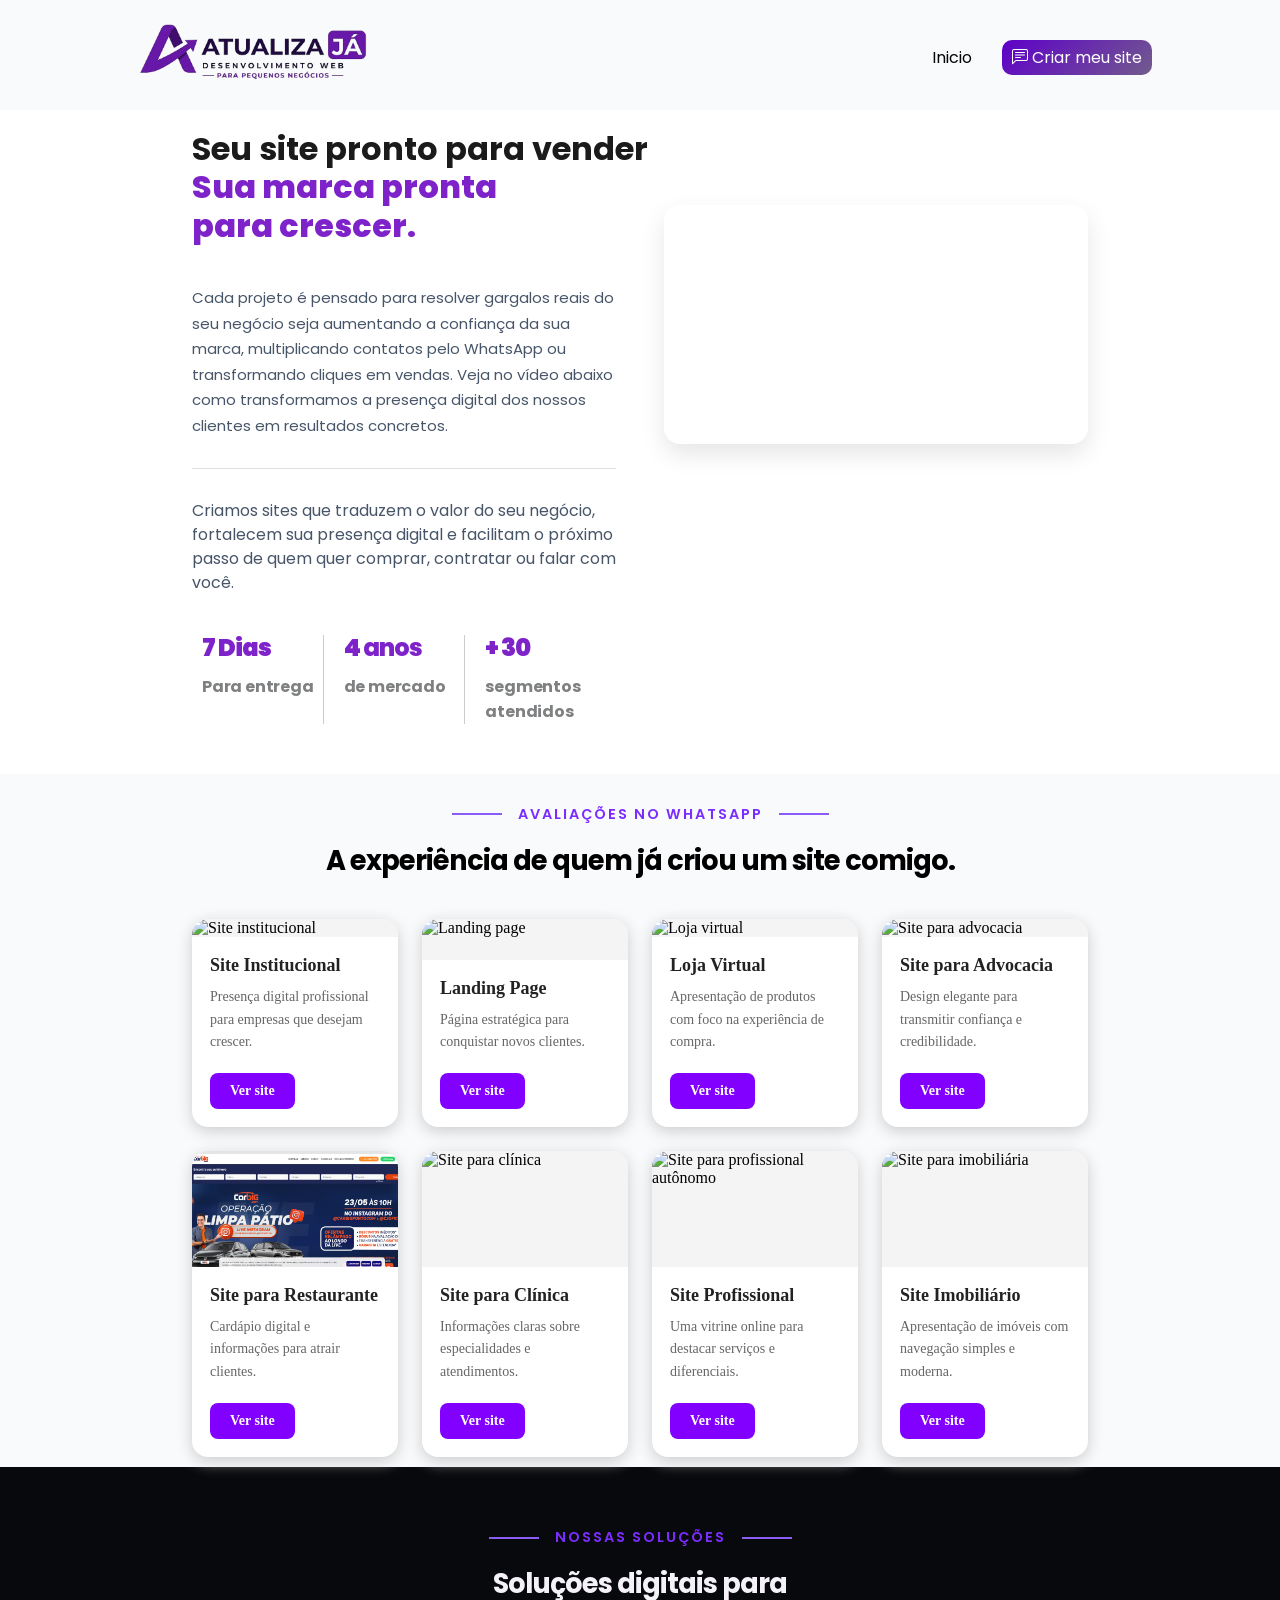
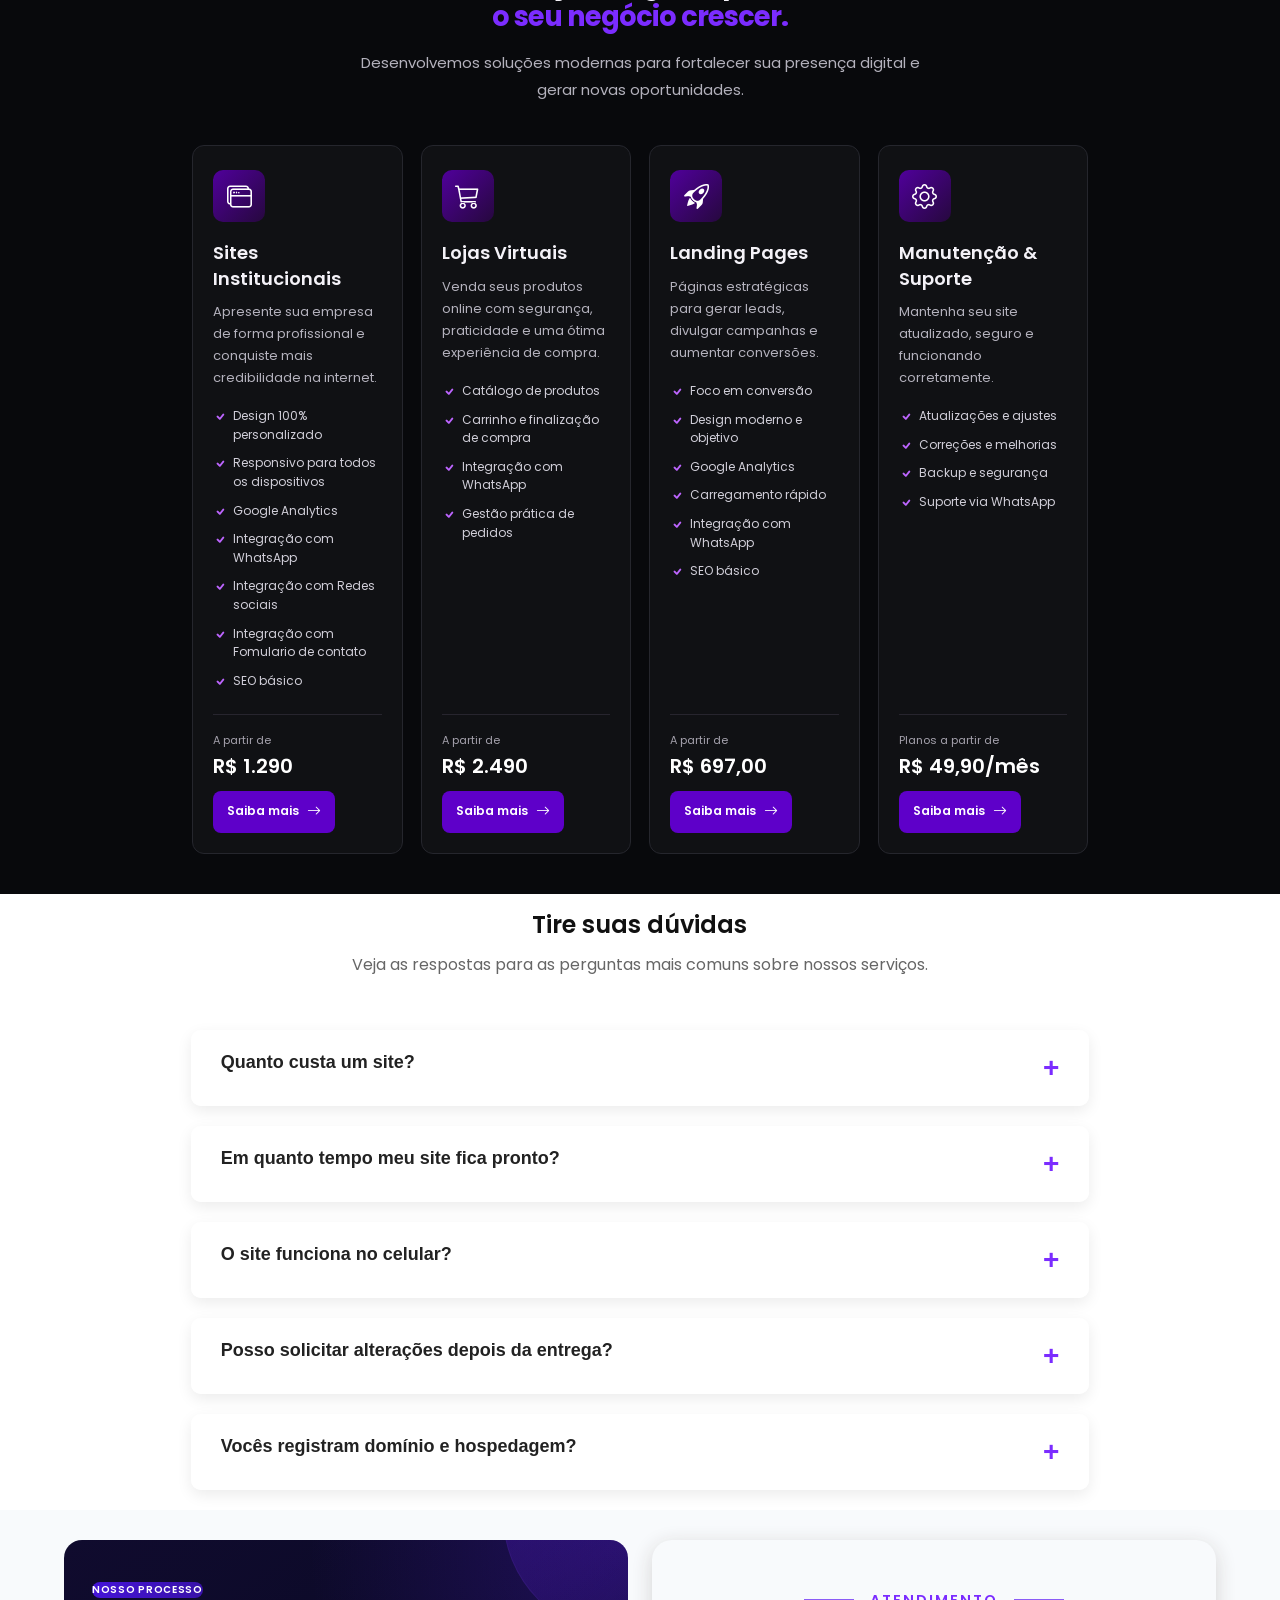
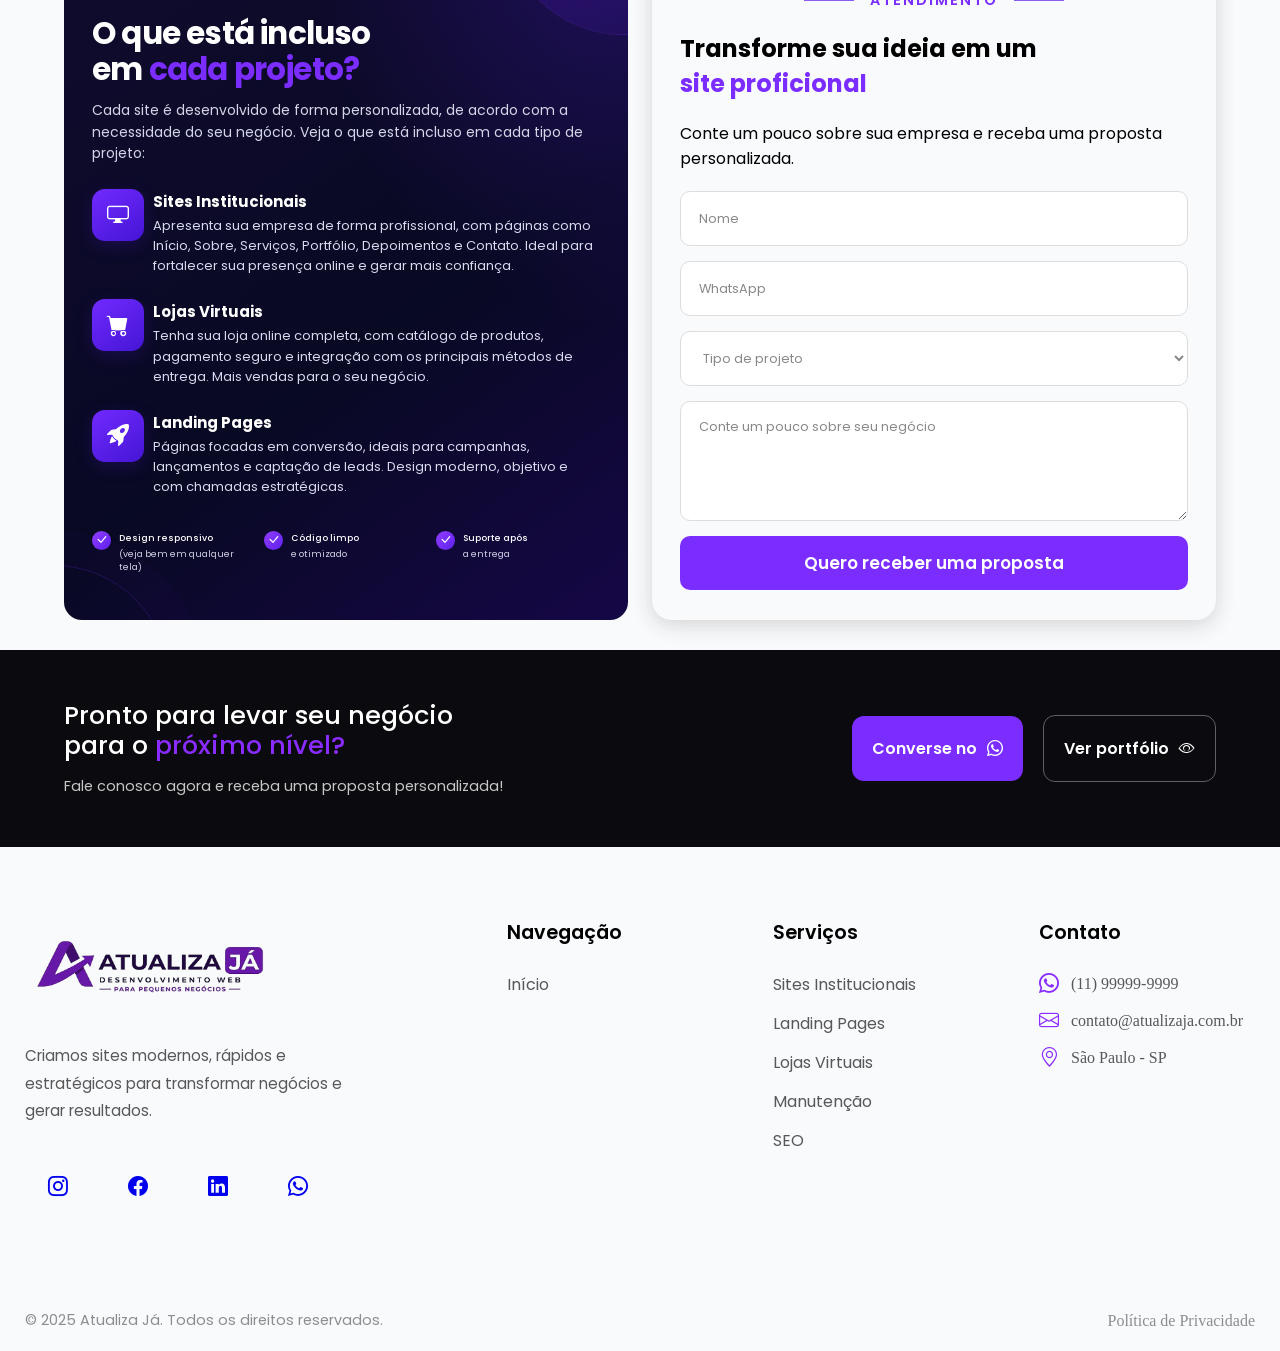
==== servicos.html @ dcce0a95 "Add files via upload" ====
<!DOCTYPE html>
<html lang="pt-br">

<head>
    <meta charset="UTF-8">
    <meta name="viewport" content="width=device-width, initial-scale=1.0">
    <link rel="stylesheet" type="text/css" href="servicos.css">
    <!-- Bootstrap Icons -->
    <link rel="stylesheet" href="https://cdn.jsdelivr.net/npm/bootstrap-icons@1.13.1/font/bootstrap-icons.min.css">
    <link rel="preconnect" href="https://fonts.googleapis.com">
    <link rel="preconnect" href="https://fonts.gstatic.com" crossorigin>

    <link href="https://fonts.googleapis.com/css2?family=Poppins:wght@400;500;600;700&display=swap" rel="stylesheet">

    <link rel="stylesheet" href="https://cdn.jsdelivr.net/npm/bootstrap-icons@1.13.1/font/bootstrap-icons.min.css">
    <title>Atualiza já</title>
</head>

<body id="inicio">
    <main>
        <header>
            <!-- TOPO -->
            <section class="top-header" id="header">

                <div class="interface">

                    <div class="logo">
                        <a href="index.html">
                            <img src="image/logo-atualizaja.png" alt="logotipo">
                        </a>
                    </div>

                    <!-- BOTÃO MENU -->
                    <button class="btn-menu" id="abrirMenu">
                        <span></span>
                        <span></span>
                        <span></span>
                    </button>

                    <!-- OVERLAY -->
                    <div class="overlay-menu" id="overlay"></div>

                    <!-- MENU MOBILE -->
                    <div class="menu-mobile" id="menuMobile">

                        <nav>
                            <ul>
                                <li><a href="index.html">Inicio</a></li>
                                <li><a href="#contato">Contato</a></li>
                            </ul>
                        </nav>
                    </div>
                    <div class="midia">
                        <section class="menu">

                            <nav>
                                <ul>

                                    <li><a href="index.html">Inicio</a></li>
                                    <li class="no-hover"><a style="color:#fff" ; href="#contato"><i
                                                class="bi bi-chat-left-text"></i> Criar meu site</a></li>

                                </ul>
                            </nav>
                        </section>
                    </div>
        </header>

        <section class="secao-sobre" id="sobre">
            <div class="container">

                <!-- Cabeçalho da Seção -->
                <div class="sobre-topo text-center">

                    <h2>Seu site pronto para vender<br>
                        <span>Sua marca pronta <br>para crescer.</span>
                    </h2>
                </div>

                <!-- Conteúdo: Texto ao lado do Vídeo -->
                <div class="sobre-grade">

                    <div class="sobre-texto">
                        <p>
                            Cada projeto é pensado para resolver gargalos reais do seu negócio seja aumentando a
                            confiança da sua marca, multiplicando contatos pelo WhatsApp ou transformando cliques em
                            vendas. Veja no vídeo abaixo como transformamos a presença digital dos nossos clientes em
                            resultados concretos.
                        </p>
                        <div class="chamada">
                            Criamos sites que traduzem o valor do seu negócio, fortalecem sua presença digital e
                            facilitam o próximo passo de quem quer comprar, contratar ou falar com você.
                        </div>

                        <div class="autoridade">
                            <div class="stats-container">
                                <!-- Item 1 -->
                                <div class="stat-item">
                                    <div class="stat-accent"></div>
                                    <div class="stat-number"> 7 Dias</div>
                                    <div class="stat-label">Para entrega</div>
                                </div>

                                <!-- Item 2 -->
                                <div class="stat-item">
                                    <div class="stat-accent"></div>
                                    <div class="stat-number">
                                        4 <span class="text-white">anos</span>
                                    </div>
                                    <div class="stat-label">de mercado</div>
                                </div>

                                <!-- Item 3 -->
                                <div class="stat-item">
                                    <div class="stat-accent"></div>
                                    <div class="stat-number">+ 30</div>
                                    <div class="stat-label">segmentos atendidos</div>
                                </div>
                            </div>
                        </div>
                    </div>

                    <!-- Container do Vídeo -->
                    <div class="sobre-video">
                        <div class="video-responsivo">
                            <iframe src="https://www.youtube.com/embed/VHCJR6-_pmg?si=uFQlnCYmcbLO8ZCa"
                                title="Vídeo sobre Atualiza Já" frameborder="0"
                                allow="accelerometer; autoplay; clipboard-write; encrypted-media; gyroscope; picture-in-picture; web-share"
                                referrerpolicy="strict-origin-when-cross-origin" allowfullscreen>
                            </iframe>
                        </div>
                    </div>

                </div>
        </section>


        <section class="galeria-sessao">
            <div class="galeria">
                <div class="aj-cabecalho">
                    <span class="linha">AVALIAÇÕES NO WhatsApp</span>

                    <h2>
                        A experiência de quem já criou um site comigo.
                    </h2>
                </div>

                <div class="galeria-grid">

                    <article class="projeto">
                        <img src="avaliacoes/img1.jpg" alt="Site institucional" class="projeto-img">
                        <div class="projeto-conteudo">
                            <h3>Site Institucional</h3>
                            <p>Presença digital profissional para empresas que desejam crescer.</p>
                            <a href="https://exemplo1.com" target="_blank" rel="noopener noreferrer"
                                class="aj-btn-site">Ver
                                site</a>
                        </div>
                    </article>

                    <article class="projeto">
                        <img src="avaliacoes/img2.webp" alt="Landing page" class="projeto-img">
                        <div class="projeto-conteudo">
                            <h3>Landing Page</h3>
                            <p>Página estratégica para conquistar novos clientes.</p>
                            <a href="https://exemplo2.com" target="_blank" rel="noopener noreferrer"
                                class="aj-btn-site">Ver
                                site</a>
                        </div>
                    </article>

                    <article class="projeto">
                        <img src="avaliacoes/img3.jpg" alt="Loja virtual" class="projeto-img">
                        <div class="projeto-conteudo">
                            <h3>Loja Virtual</h3>
                            <p>Apresentação de produtos com foco na experiência de compra.</p>
                            <a href="https://exemplo3.com" target="_blank" rel="noopener noreferrer"
                                class="aj-btn-site">Ver
                                site</a>
                        </div>
                    </article>

                    <article class="projeto">
                        <img src="avaliacoes/img4.jpg" alt="Site para advocacia" class="projeto-img">
                        <div class="projeto-conteudo">
                            <h3>Site para Advocacia</h3>
                            <p>Design elegante para transmitir confiança e credibilidade.</p>
                            <a href="https://exemplo4.com" target="_blank" rel="noopener noreferrer"
                                class="aj-btn-site">Ver
                                site</a>
                        </div>
                    </article>

                    <article class="projeto">
                        <img src="img/site5.png" alt="Site para restaurante" class="projeto-img">
                        <div class="projeto-conteudo">
                            <h3>Site para Restaurante</h3>
                            <p>Cardápio digital e informações para atrair clientes.</p>
                            <a href="https://exemplo5.com" target="_blank" rel="noopener noreferrer"
                                class="aj-btn-site">Ver
                                site</a>
                        </div>
                    </article>

                    <article class="projeto">
                        <img src="img/site6.png" alt="Site para clínica" class="projeto-img">
                        <div class="projeto-conteudo">
                            <h3>Site para Clínica</h3>
                            <p>Informações claras sobre especialidades e atendimentos.</p>
                            <a href="https://exemplo6.com" target="_blank" rel="noopener noreferrer"
                                class="aj-btn-site">Ver
                                site</a>
                        </div>
                    </article>

                    <article class="projeto">
                        <img src="img/site7.png" alt="Site para profissional autônomo" class="projeto-img">
                        <div class="projeto-conteudo">
                            <h3>Site Profissional</h3>
                            <p>Uma vitrine online para destacar serviços e diferenciais.</p>
                            <a href="https://exemplo7.com" target="_blank" rel="noopener noreferrer"
                                class="aj-btn-site">Ver
                                site</a>
                        </div>
                    </article>

                    <article class="projeto">
                        <img src="img/site8.png" alt="Site para imobiliária" class="projeto-img">
                        <div class="projeto-conteudo">
                            <h3>Site Imobiliário</h3>
                            <p>Apresentação de imóveis com navegação simples e moderna.</p>
                            <a href="https://exemplo8.com" target="_blank" rel="noopener noreferrer"
                                class="aj-btn-site">Ver
                                site</a>
                        </div>
                    </article>
                </div>
            </div>
        </section>

        <section class="aj-servicos" id="servicos">
            <div class="aj-container">

                <div class="aj-cabecalho">
                    <span class="linha">NOSSAS SOLUÇÕES</span>

                    <h2>
                        Soluções digitais para
                        <span>o seu negócio crescer.</span>
                    </h2>

                    <p>
                        Desenvolvemos soluções modernas para fortalecer
                        sua presença digital e gerar novas oportunidades.
                    </p>
                </div>

                <div class="aj-grid">

                    <!-- Serviço 1 -->
                    <article class="aj-card">
                        <div class="aj-icone">
                            <i class="bi bi-window-stack"></i>
                        </div>

                        <h3>Sites Institucionais</h3>

                        <p class="aj-descricao">
                            Apresente sua empresa de forma profissional
                            e conquiste mais credibilidade na internet.
                        </p>

                        <ul class="aj-beneficios">
                            <li>Design 100% personalizado</li>
                            <li>Responsivo para todos os dispositivos</li>
                            <li>Google Analytics </li>
                            <li>Integração com WhatsApp</li>
                            <li>Integração com Redes sociais</li>
                            <li>Integração com Fomulario de contato</li>
                            <li>SEO básico</li>
                        </ul>

                        <div class="aj-card-rodape">
                            <div class="aj-preco">
                                <span>A partir de</span>
                                <strong>R$ 1.290</strong>
                            </div>

                            <a href="#contato" class="aj-botao">
                                Saiba mais <i class="bi bi-arrow-right"></i>
                            </a>
                        </div>
                    </article>

                    <!-- Serviço 2 -->
                    <article class="aj-card">
                        <div class="aj-icone">
                            <i class="bi bi-cart3"></i>
                        </div>

                        <h3>Lojas Virtuais</h3>

                        <p class="aj-descricao">
                            Venda seus produtos online com segurança,
                            praticidade e uma ótima experiência de compra.
                        </p>

                        <ul class="aj-beneficios">
                            <li>Catálogo de produtos</li>
                            <li>Carrinho e finalização de compra</li>
                            <li>Integração com WhatsApp</li>
                            <li>Gestão prática de pedidos</li>
                        </ul>

                        <div class="aj-card-rodape">
                            <div class="aj-preco">
                                <span>A partir de</span>
                                <strong>R$ 2.490</strong>
                            </div>

                            <a href="#contato" class="aj-botao">
                                Saiba mais <i class="bi bi-arrow-right"></i>
                            </a>
                        </div>
                    </article>

                    <!-- Serviço 3 -->
                    <article class="aj-card">
                        <div class="aj-icone">
                            <i class="bi bi-rocket-takeoff"></i>
                        </div>

                        <h3>Landing Pages</h3>

                        <p class="aj-descricao">
                            Páginas estratégicas para gerar leads,
                            divulgar campanhas e aumentar conversões.
                        </p>

                        <ul class="aj-beneficios">
                            <li>Foco em conversão</li>
                            <li>Design moderno e objetivo</li>
                            <li>Google Analytics</li>
                            <li>Carregamento rápido</li>
                            <li>Integração com WhatsApp</li>
                            <li>SEO básico</li>
                        </ul>

                        <div class="aj-card-rodape">
                            <div class="aj-preco">
                                <span>A partir de</span>
                                <strong>R$ 697,00</strong>
                            </div>

                            <a href="#contato" class="aj-botao">
                                Saiba mais <i class="bi bi-arrow-right"></i>
                            </a>
                        </div>
                    </article>

                    <!-- Serviço 4 -->
                    <article class="aj-card">
                        <div class="aj-icone">
                            <i class="bi bi-gear"></i>
                        </div>

                        <h3>Manutenção &amp; Suporte</h3>

                        <p class="aj-descricao">
                            Mantenha seu site atualizado, seguro
                            e funcionando corretamente.
                        </p>

                        <ul class="aj-beneficios">
                            <li>Atualizações e ajustes</li>
                            <li>Correções e melhorias</li>
                            <li>Backup e segurança</li>
                            <li>Suporte via WhatsApp</li>
                        </ul>

                        <div class="aj-card-rodape">
                            <div class="aj-preco">
                                <span>Planos a partir de</span>
                                <strong>R$ 49,90/mês</strong>
                            </div>

                            <a href="#contato" class="aj-botao">
                                Saiba mais <i class="bi bi-arrow-right"></i>
                            </a>
                        </div>
                    </article>

                </div>
            </div>
        </section>
        <div class="faq">
            <div class="faq-titulo-faq">
                <h1>Tire suas dúvidas</h1>
                <p>Veja as respostas para as perguntas mais comuns sobre nossos serviços.</p>
            </div>

            <div class="faq-container">

                <div class="faq-item">
                    <button class="faq-pergunta">
                        Quanto custa um site?
                        <span>+</span>
                    </button>

                    <div class="faq-resposta">
                        <p>O valor depende do tipo de projeto. Desenvolvemos soluções personalizadas para cada
                            necessidade, Você poderá ver mais detalhes no menu <strong>serviços.</strong></p>
                    </div>
                </div>

                <div class="faq-item">
                    <button class="faq-pergunta">
                        Em quanto tempo meu site fica pronto?
                        <span>+</span>
                    </button>

                    <div class="faq-resposta">
                        <p>O prazo médio varia entre 7 e 20 dias úteis, dependendo da complexidade do projeto.</p>
                    </div>
                </div>

                <div class="faq-item">
                    <button class="faq-pergunta">
                        O site funciona no celular?
                        <span>+</span>
                    </button>

                    <div class="faq-resposta">
                        <p>Sim. Todos os nossos sites são totalmente responsivos e adaptados para celulares, tablets
                            e
                            computadores.</p>
                    </div>
                </div>

                <div class="faq-item">
                    <button class="faq-pergunta">
                        Posso solicitar alterações depois da entrega?
                        <span>+</span>
                    </button>

                    <div class="faq-resposta">
                        <p>Sim. Você poderá solicitar ajustes e também contratar planos de manutenção quando
                            precisar.
                        </p>
                    </div>
                </div>

                <div class="faq-item">
                    <button class="faq-pergunta">
                        Vocês registram domínio e hospedagem?
                        <span>+</span>
                    </button>

                    <div class="faq-resposta">
                        <p>Sim. Podemos cuidar de todo o processo para que você não precise se preocupar com
                            questões
                            técnicas.</p>
                    </div>
                </div>
            </div>
        </div>
        <section class="detalhe">
            <div class="conversao">
                <div class="aj-projeto">
                    <div class="aj-projeto-conteudo">

                        <span class="aj-projeto-etiqueta">NOSSO PROCESSO</span>

                        <h2>
                            O que está incluso<br>
                            em <span>cada projeto?</span>
                        </h2>

                        <p class="aj-projeto-intro">
                            Cada site é desenvolvido de forma personalizada,
                            de acordo com a necessidade do seu negócio.
                            Veja o que está incluso em cada tipo de projeto:
                        </p>

                        <div class="aj-servicos-lista">

                            <!-- Serviço 1 -->
                            <article class="aj-servico-item">
                                <div class="aj-servico-icone">
                                    <i class="bi bi-display"></i>
                                </div>

                                <div class="aj-servico-texto">
                                    <h3>Sites Institucionais</h3>
                                    <p>
                                        Apresenta sua empresa de forma profissional,
                                        com páginas como Início, Sobre, Serviços,
                                        Portfólio, Depoimentos e Contato. Ideal para
                                        fortalecer sua presença online e gerar mais confiança.
                                    </p>
                                </div>
                            </article>

                            <!-- Serviço 2 -->
                            <article class="aj-servico-item">
                                <div class="aj-servico-icone">
                                    <i class="bi bi-cart-fill"></i>
                                </div>

                                <div class="aj-servico-texto">
                                    <h3>Lojas Virtuais</h3>
                                    <p>
                                        Tenha sua loja online completa, com catálogo
                                        de produtos, pagamento seguro e integração
                                        com os principais métodos de entrega.
                                        Mais vendas para o seu negócio.
                                    </p>
                                </div>
                            </article>

                            <!-- Serviço 3 -->
                            <article class="aj-servico-item">
                                <div class="aj-servico-icone">
                                    <i class="bi bi-rocket-takeoff-fill"></i>
                                </div>

                                <div class="aj-servico-texto">
                                    <h3>Landing Pages</h3>
                                    <p>
                                        Páginas focadas em conversão, ideais para
                                        campanhas, lançamentos e captação de leads.
                                        Design moderno, objetivo e com chamadas estratégicas.
                                    </p>
                                </div>
                            </article>

                        </div>

                        <!-- Benefícios -->
                        <div class="aj-projeto-beneficios">

                            <div class="aj-beneficio">
                                <span class="aj-beneficio-check">
                                    <i class="bi bi-check-lg"></i>
                                </span>
                                <p>
                                    Design responsivo
                                    <small>(veja bem em qualquer tela)</small>
                                </p>
                            </div>

                            <div class="aj-beneficio">
                                <span class="aj-beneficio-check">
                                    <i class="bi bi-check-lg"></i>
                                </span>
                                <p>
                                    Código limpo
                                    <small>e otimizado</small>
                                </p>
                            </div>

                            <div class="aj-beneficio">
                                <span class="aj-beneficio-check">
                                    <i class="bi bi-check-lg"></i>
                                </span>
                                <p>
                                    Suporte após
                                    <small>a entrega</small>
                                </p>
                            </div>

                        </div>

                    </div>
                </div>

                <div class="faq-form" id="contato">

                    <div class="faq-titulo">
                        <span class="linha">ATENDIMENTO</span>
                        <h1>Transforme sua ideia em um <br><span>site proficional</span> </h1>
                        <p>Conte um pouco sobre sua empresa e receba uma proposta personalizada.</p>
                    </div>

                    <form class="formulario-contato" action="enviar.php" method="POST">

                        <div class="campo">
                            <input type="text" name="nome" placeholder="Nome" required>
                        </div>

                        <div class="campo">
                            <input type="tel" name="whatsapp" placeholder="WhatsApp" required>
                        </div>


                        <div class="campo">
                            <select name="tipo-projeto" required>
                                <option value="" disabled selected>Tipo de projeto</option>
                                <option value="Site institucional">Site institucional</option>
                                <option value="Landing page">Landing page</option>
                                <option value="Loja virtual">Loja virtual</option>
                                <option value="Manutenção">Manutenção</option>
                                <option value="Ainda não sei">Ainda não sei</option>
                            </select>
                        </div>

                        <div class="campo">
                            <textarea name="negocio" placeholder="Conte um pouco sobre seu negócio" rows="4"></textarea>
                        </div>

                        <button type="submit">Quero receber uma proposta</button>

                    </form>
                </div>
            </div>
        </section>

        <section class="cta">
            <div class="cta-container">

                <div class="cta-texto">
                    <h2>
                        Pronto para levar seu negócio <br>
                        para o <span>próximo nível?</span>
                    </h2>

                    <p>
                        Fale conosco agora e receba uma proposta personalizada!
                    </p>
                </div>

                <div class="cta-botoes">

                    <a href="#" class="btn-orcamento">
                        Converse no
                        <i class="bi bi-whatsapp"></i>
                    </a>

                    <a href="index.html" class="btn-portfolio">
                        Ver portfólio
                        <i class="bi bi-eye"></i>
                    </a>

                </div>

            </div>
        </section>

        <footer class="footer">

            <div class="footer-container">

                <!-- LOGO -->

                <div class="footer-col footer-logo">

                    <img src="image/logo-atualizaja.png" alt="Atualiza Já">

                    <p>
                        Criamos sites modernos, rápidos e estratégicos para transformar
                        negócios e gerar resultados.
                    </p>

                    <div class="footer-social">

                        <a href="#">
                            <i class="bi bi-instagram"></i>
                        </a>

                        <a href="#">
                            <i class="bi bi-facebook"></i>
                        </a>

                        <a href="#">
                            <i class="bi bi-linkedin"></i>
                        </a>

                        <a href="#">
                            <i class="bi bi-whatsapp"></i>
                        </a>

                    </div>

                </div>

                <!-- MENU -->

                <div class="footer-col">

                    <h3>Navegação</h3>

                    <ul>

                        <li><a href="index.html">Início</a></li>


                    </ul>

                </div>

                <!-- SERVIÇOS -->

                <div class="footer-col">

                    <h3>Serviços</h3>

                    <ul>

                        <li><a href="#">Sites Institucionais</a></li>

                        <li><a href="#">Landing Pages</a></li>

                        <li><a href="#">Lojas Virtuais</a></li>

                        <li><a href="#">Manutenção</a></li>

                        <li><a href="#">SEO</a></li>

                    </ul>

                </div>

                <!-- CONTATO -->

                <div class="footer-col">

                    <h3>Contato</h3>

                    <ul class="contato">

                        <li>

                            <i class="bi bi-whatsapp"></i>

                            (11) 99999-9999

                        </li>

                        <li>

                            <i class="bi bi-envelope"></i>

                            contato@atualizaja.com.br

                        </li>

                        <li>

                            <i class="bi bi-geo-alt"></i>

                            São Paulo - SP

                        </li>

                    </ul>

                </div>

            </div>

            <div class="footer-bottom">

                <p>

                    © 2025 Atualiza Já. Todos os direitos reservados.

                </p>

                <a href="#">Política de Privacidade</a>

            </div>

        </footer>
    </main>
    <script>
        // cola o menu no topo com rolagem suave

        const header = document.getElementById('header');
        let lastScrollY = window.scrollY;

        window.addEventListener('scroll', () => {
            const currentScrollY = window.scrollY;

            // 1. Alterna entre transparente (topo) e fundo sólido (fora do topo)
            if (currentScrollY > 10) {
                header.classList.add('header-scrolled');
            } else {
                header.classList.remove('header-scrolled');
            }

            // 2. Controla o aparecimento (rolagem p/ cima) e ocultação (rolagem p/ baixo)
            if (currentScrollY > lastScrollY && currentScrollY > 80) {
                // Rolando para baixo: esconde
                header.classList.add('header-hidden');
            } else {
                // Rolando para cima: exibe
                header.classList.remove('header-hidden');
            }

            lastScrollY = currentScrollY;
        });
        // MENU MOBILE E OVERLAY
        const abrirMenu = document.getElementById('abrirMenu');
        const menuMobile = document.getElementById('menuMobile');
        const overlay = document.getElementById('overlay');

        if (abrirMenu && menuMobile && overlay) {
            // BOTÃO HAMBURGUER (ABRE E FECHA)
            abrirMenu.addEventListener('click', function () {
                menuMobile.classList.toggle('active');
                overlay.classList.toggle('active');
                abrirMenu.classList.toggle('active');
            });

            // FECHAR AO CLICAR NO OVERLAY
            overlay.addEventListener('click', function () {
                menuMobile.classList.remove('active');
                overlay.classList.remove('active');
                abrirMenu.classList.remove('active');
            });

            // FECHAR AO CLICAR NOS LINKS E ROLAR ATÉ A SEÇÃO
            const linksMenu = menuMobile.querySelectorAll('a');
            linksMenu.forEach(function (link) {
                link.addEventListener('click', function (e) {
                    const href = this.getAttribute('href');

                    // Fecha o menu
                    menuMobile.classList.remove('active');
                    overlay.classList.remove('active');
                    abrirMenu.classList.remove('active');

                    // Rolagem suave se for âncora válida
                    if (href && href.startsWith('#') && href !== '#') {
                        const secao = document.querySelector(href);
                        if (secao) {
                            e.preventDefault();
                            secao.scrollIntoView({
                                behavior: 'smooth'
                            });
                        }
                    }
                });
            });
        }

        // SUBMENU MOBILE (SE EXISTIR)
        const dropMobile = document.querySelector('.drop-mobile > a');
        if (dropMobile) {
            dropMobile.addEventListener('click', function (e) {
                e.preventDefault();
                this.parentElement.classList.toggle('active');
            });
        }

        // CARROSSEL
        const zxpTrack = document.querySelector(".zxp-carousel-track");
        const zxpNextBtn = document.querySelector(".zxp-next-btn");
        const zxpPrevBtn = document.querySelector(".zxp-prev-btn");

        if (zxpNextBtn && zxpPrevBtn && zxpTrack) {
            zxpNextBtn.addEventListener("click", function () {
                zxpTrack.scrollBy({
                    left: 320,
                    behavior: "smooth"
                });
            });

            zxpPrevBtn.addEventListener("click", function () {
                zxpTrack.scrollBy({
                    left: -320,
                    behavior: "smooth"
                });
            });
        }

        /*Rolagem suave*/

        document.querySelectorAll('.link-suave').forEach(link => {
            link.addEventListener('click', function (e) {
                e.preventDefault(); // Impede o salto brusco padrão do HTML

                const id = this.getAttribute('href'); // Pega o '#sobre'
                const target = document.querySelector(id);

                if (target) {
                    target.scrollIntoView({
                        behavior: 'smooth'
                    });
                }
            });
        });



        /*Formatação do video baner*/

        document.addEventListener("DOMContentLoaded", function () {
            // Seleciona o vídeo pelo ID
            const video = document.getElementById("meuVideo");

            // Cria o observador
            const observer = new IntersectionObserver((entries) => {
                entries.forEach(entry => {
                    // Se o vídeo estiver aparecendo na tela
                    if (entry.isIntersecting) {
                        video.play();
                    } else {
                        // Opcional: Pausa o vídeo quando ele sai da tela
                        video.pause();
                    }
                });
            }, {
                // 0.5 significa que o vídeo vai dar play quando 50% dele estiver visível
                threshold: 0.5
            });

            // Pede ao observador para ficar de olho no vídeo
            if (video) {
                observer.observe(video);
            }
        });


        const reveals = document.querySelectorAll(".reveal");

        const observer = new IntersectionObserver((entries) => {

            entries.forEach(entry => {

                if (entry.isIntersecting) {

                    entry.target.classList.add("active");

                }

            });

        }, {
            threshold: 0.2
        });

        reveals.forEach(item => {

            observer.observe(item);

        });
        /*Formatação do carrocel de portifolios */

        document.addEventListener("DOMContentLoaded", function () {

            const ultraSlider = document.getElementById("ultra_slider");
            const ultraNext = document.getElementById("ultra_next");
            const ultraPrev = document.getElementById("ultra_prev");

            if (!ultraSlider || !ultraNext || !ultraPrev) {
                console.log("Carrossel não encontrado");
                return;
            }

            /* BOTÃO ADIANTE */

            ultraNext.addEventListener("click", function () {

                ultraSlider.scrollBy({
                    left: 350,
                    behavior: "smooth"
                });

            });

            /* BOTÃO RETORNAR */

            ultraPrev.addEventListener("click", function () {

                ultraSlider.scrollBy({
                    left: -350,
                    behavior: "smooth"
                });

            });

            /* ESCOLHA DESKTOP */

            let isDragging = false;

            let startX;
            let scrollLeft;

            ultraSlider.addEventListener("mousedown", function (e) {

                isDragging = true;

                ultraSlider.style.cursor = "grabbing";

                startX = e.pageX - ultraSlider.offsetLeft;

                scrollLeft = ultraSlider.scrollLeft;

            });

            ultraSlider.addEventListener("mouseleave", function () {

                isDragging = false;

                ultraSlider.style.cursor = "grab";

            });

            ultraSlider.addEventListener("mouseup", function () {

                isDragging = false;

                ultraSlider.style.cursor = "grab";

            });

            ultraSlider.addEventListener("mousemove", function (e) {

                if (!isDragging) return;

                e.preventDefault();

                const x = e.pageX - ultraSlider.offsetLeft;

                const walk = (x - startX) * 2;

                ultraSlider.scrollLeft = scrollLeft - walk;

            });

            /* TOUCH MOBILE */

            let touchStartX = 0;
            let touchScrollLeft = 0;

            ultraSlider.addEventListener("touchstart", function (e) {

                touchStartX = e.touches[0].pageX;

                touchScrollLeft = ultraSlider.scrollLeft;

            });

            ultraSlider.addEventListener("touchmove", function (e) {

                const touchX = e.touches[0].pageX;

                const walk = (touchX - touchStartX) * 2;

                ultraSlider.scrollLeft = touchScrollLeft - walk;

            });

        });

        //Depoimentos 

        const dots = document.querySelectorAll('.dot');

        let current = 0;

        setInterval(() => {

            dots.forEach(dot => {
                dot.classList.remove('active');
            });

            current++;

            if (current >= dots.length) {
                current = 0;
            }

            dots[current].classList.add('active');

        }, 2500);


        // Faq
        const perguntas = document.querySelectorAll(".faq-item");

        perguntas.forEach(item => {

            const botao = item.querySelector(".faq-pergunta");

            botao.addEventListener("click", () => {

                const ativo = item.classList.contains("active");

                perguntas.forEach(faq => {
                    faq.classList.remove("active");
                    faq.querySelector(".faq-resposta").style.maxHeight = null;
                });

                if (!ativo) {

                    item.classList.add("active");

                    const resposta = item.querySelector(".faq-resposta");

                    resposta.style.maxHeight = resposta.scrollHeight + "px";

                }

            });

        });


        //menu responsivel mobile


    </script>
</body>

</html>
---- servicos.css ----
* {
    margin: 0px;
    padding: 0;
}

html {
    scroll-behavior: smooth;
}

/*Animação fade in*/
.reveal {
    opacity: 0;
    transform: translateY(50px) scale(0.98);
    transition: opacity .8s ease, transform .8s ease;
}

.reveal.active {
    opacity: 1;
    transform: translateY(0) scale(1);
}

/*Formatação do menu*/
.top-header {
    position: fixed;
    top: 0;
    left: 0;
    width: 100%;
    z-index: 1000;

    /* Estado no topo: transparente e sem sombra */
    background-color: #F8FAFC;
    box-shadow: none;

    /* Transição suave de movimento, fundo e sombra */
    transition: transform 0.3s ease, background-color 0.3s ease, box-shadow 0.3s ease, padding 0.3s ease;
}

/* Oculta o header ao rolar para baixo */
.top-header.header-hidden {
    transform: translateY(-100%);
    transition: .4s;
}

/* Fundo sólido e sombra quando não estiver no topo absoluto */
.top-header.header-scrolled {
    background-color: #F8FAFC;
    /* ou #ffffff */
    opacity: 1;
}


@media (min-width: 900px) {
    .top-header {
        width: 100%;
        background: #F8FAFC;
        position: fixed;
    }
}

.interface {
    max-width: 80%;
    margin: auto;
    display: flex;
    justify-content: space-between;
    align-items: left;
}

.logo img {
    width: 250px;
}

.midia {
    display: flex;
    gap: 5px;
}

/* MENU DESKTOP */
.menu {
    margin-top: 40px;
}

.menu nav ul {
    list-style: none;
    display: flex;
    justify-content: center;
}

.menu nav ul li {
    position: relative;
}

.menu nav ul li a {
    font-family: "Poppins", sans-serif;
    font-weight: 200s;
    font-size: 12pt;
    display: block;
    padding: 5px 10px;
    color: rgb(5, 5, 5);
    text-decoration: none;
    transition: .3s;
}

.menu nav ul li:not(.no-hover) a:hover {
    color: #864eb9;

}

.no-hover {
    color: #fff;
    background-color: #5e00c9;
    padding: 0px;
    border-radius: 10px;
    margin-left: 20px;
    background: linear-gradient(135deg, #5e00c9, #725b8d);

}

/* DROPDOWN */
.drop {
    position: absolute;
    top: 100%;
    left: 0;
    background: rgba(236, 236, 236, 0.95);
    min-width: 200px;
    display: none;
    flex-direction: column;
    z-index: 999;
}

.drop a {
    padding: 15px;
    border-bottom: 1px solid rgba(255, 255, 255, .08);
}

.drop-hover:hover .drop {
    display: flex;
}

/* BOTÃO MENU MOBILE */
.btn-menu {
    display: none;
    /* fica escondido por padrão */
    position: fixed;
    top: 20px;
    right: 20px;
    z-index: 5000;
    width: 50px;
    height: 50px;
    background: none;
    border: none;
    border-radius: 12px;
    cursor: pointer;
    box-shadow: 0 8px 20px rgba(0, 0, 0, .3);

    flex-direction: column;
    justify-content: center;
    align-items: center;
    gap: 6px;

    transition: all .3s ease;
}

.btn-menu.active span:nth-child(1) {
    transform: rotate(45deg) translate(6px, 6px);
}

.btn-menu.active span:nth-child(2) {
    opacity: 0;
}

.btn-menu.active span:nth-child(3) {
    transform: rotate(-45deg) translate(6px, -6px);
}

.btn-menu span {
    width: 24px;
    height: 3px;
    background: rgb(80, 26, 116);
    border-radius: 3px;
    transition: all .4s cubic-bezier(.77, 0, .18, 1);
}

/* MENU MOBILE */
.menu-mobile {
    position: fixed;
    top: 0;
    right: -100%;
    width: 300px;
    height: 100vh;
    background: rgba(236, 236, 236, 0.95);
    z-index: 4000;
    transition: right .45s cubic-bezier(.77, 0, .18, 1);
    padding-top: 80px;
    overflow-y: auto;
    box-shadow: -10px 0 30px rgba(0, 0, 0, .4);
}

.menu-mobile.active {
    right: 0;
}


.btn-menu.hidden {
    opacity: 0;
    pointer-events: none;
}

.menu-mobile nav ul {
    list-style: none;
}

.menu-mobile nav ul li a {
    font-family: "Poppins", sans-serif;
    font-size: .8rem;
    display: block;
    padding: 18px 25px;
    color: black;
    text-decoration: none;
    border-bottom: 1px solid rgba(255, 255, 255, .08);
    transition: .3s;
}

.menu-mobile nav ul li a:hover {
    background: #ffffff;
    color: rgb(121, 84, 163)
}

/* SUBMENU MOBILE */
.mobile-drop {
    background: #3e4146;
    display: none;
    flex-direction: column;
}

.mobile-drop a {
    padding-left: 45px !important;
    font-size: .95rem;
}

.drop-mobile.active .mobile-drop {
    display: flex;
}

/* OVERLAY */
.overlay-menu {
    position: fixed;
    inset: 0;
    background: rgba(0, 0, 0, .6);
    backdrop-filter: blur(4px);
    opacity: 0;
    visibility: hidden;
    transition: opacity .3s ease, visibility .3s ease;
    z-index: 3500;
}

.overlay-menu.active {
    opacity: 1;
    visibility: visible;
}

/* BANNER */



/* RESPONSIVO */
@media(max-width: 900px) {

    .menu {
        display: none;
    }

    .btn-menu {
        display: flex;
        /* aparece só no mobile */
    }

    .midia {
        display: none;
    }

    .logo img {
        width: 200px;
    }

    .baner {
        aspect-ratio: 16 / 9;
    }

}

/* Empresas que confiam em nossos serviços */

.empresas {
    padding-top: 100px;
    width: 100%;
    height: 180px;
    background: #0B0B0F;
    margin: auto;

}

/* TITULO */

.em-titulo {
    text-align: center;
    margin-bottom: 10px;
    z-index: 10;
}

.em-titulo h2 {
    text-align: center;
    margin-top: 20px;
    color: #7b2cff;
    font-family: "Poppins", sans-serif;
    font-weight: bolder;
    font-size: 12px;
    margin-bottom: 20px;

}

.em-titulo img {
    width: 30px;
    height: 30px;
    vertical-align: middle;
    /* Alinha o centro da imagem com o centro do texto */
    margin: 0 1px;

}

.linha {
    font-family: "Poppins", sans-serif;
    color: #7b2cff;

    letter-spacing: 1px;
    display: flex;
    align-items: center;
    justify-content: center;
    gap: 16px;
    /* Espaçamento entre o texto e as linhas */
    font-size: 0.9rem;
    font-weight: 600;
    letter-spacing: 2px;
    /* Espaço entre as letras */
    text-transform: uppercase;
    padding: 20px 20px;
}

.linha::before,
.linha::after {
    content: "";
    height: 2px;
    /* Espessura da linha */
    width: 50px;
    /* Comprimento fixo da linha (troque por 'flex: 1' se quiser que ocupe toda a largura) */
    background-color: #8b5cf6;
    /* Cor da linha */
}

.linha-branca {
    font-family: "Poppins", sans-serif;
    color: #ffff;

    letter-spacing: 1px;
    display: flex;
    align-items: center;
    justify-content: center;
    gap: 16px;
    /* Espaçamento entre o texto e as linhas */
    font-size: 0.9rem;
    font-weight: 600;
    letter-spacing: 2px;
    /* Espaço entre as letras */
    text-transform: uppercase;
}

.linha-branca::before,
.linha-branca::after {
    content: "";
    height: 2px;
    /* Espessura da linha */
    width: 50px;
    /* Comprimento fixo da linha (troque por 'flex: 1' se quiser que ocupe toda a largura) */
    background-color: #ffff;
    /* Cor da linha */
}



@media (max-width: 900px) {
    .empresas .em-titulo h2 {
        color: #fff;
    }
}


/* TRACK */

.track {
    display: flex;
    align-items: center;
    gap: 20px;
    margin: auto;
    width: max-content;

    animation: scroll 50s linear infinite;
}

/* LOGOS */

.track img {
    width: 100px;
    border-radius: 10px;
    opacity: 0.7;
    border: none;
    transition: 0.4s;

    filter: grayscale(100%);
}

.track img:hover {


    filter: grayscale(0%);

}


/* RESPONSIVO */

@media (max-width: 900px) {

    .em-titulo h2 {
        padding-top: 20px;
        margin-bottom: 20px;
    }

    .track {
        gap: 10px;
        height: 100%;
    }

    .track img {
        width: 50px;
        height: 50px;
    }

}


/* Servicos prestados formatação */

/* ================================
   ATUALIZA JÁ — SERVIÇOS
================================ */

.aj-servicos {
    --aj-roxo: #8200ff;
    --aj-roxo-claro: #bd65ff;
    --aj-fundo-card: #101114;
    --aj-borda: #25262d;
    --aj-texto: #f4f2f8;
    --aj-texto-secundario: #b4b2bd;

    width: 100%;
    margin: auto;
    padding: 40px 0px;
    background: #08090c;
    color: var(--aj-texto);
    font-family: 'Poppins', sans-serif;
    box-sizing: border-box;
}

.aj-servicos *,
.aj-servicos *::before,
.aj-servicos *::after {
    box-sizing: border-box;
}

.aj-container {
    width: 70%;
    margin: 0 auto;
    background: #08090c;

}

@media (max-width: 768px) {
    .aj-container {
        width: 90%;
    }
}

/* Cabeçalho */

.aj-cabecalho {
    max-width: 680px;
    margin: 0 auto 42px;
    text-align: center;
}

.aj-tag {
    display: inline-block;
    margin-bottom: 14px;
    color: #8b5cf6;
    font-size: 12px;
    font-weight: 600;
    letter-spacing: 2px;
}

.aj-cabecalho h2 {
    font-family: "Poppins", sans-serif;
    margin: 0 0 16px;
    font-size: 1.7rem;
    line-height: 1.2;
    font-weight: 700;
    letter-spacing: -1px;
}

.aj-cabecalho h2 span {
    display: block;
    color: #7b2cff;
}

.aj-cabecalho p {
    font-family: "Poppins", sans-serif;
    max-width: 560px;
    margin: 0 auto;
    color: var(--aj-texto-secundario);
    font-size: 15px;
    line-height: 1.8;
}

/* Grid responsiva */

.aj-grid {
    display: grid;
    grid-template-columns: repeat(4, minmax(0, 1fr));
    gap: 18px;
    align-items: stretch;
}

/* Cards */

.aj-card {
    display: flex;
    flex-direction: column;
    min-width: 0;
    padding: 24px 20px 20px;
    background: var(--aj-fundo-card);
    border: 1px solid var(--aj-borda);
    border-radius: 12px;
    transition:
        border-color 0.25s ease,
        transform 0.25s ease,
        box-shadow 0.25s ease;
}

.aj-card:hover {
    transform: translateY(-5px);
    border-color: #7021b7;

}

/* Ícones */

.aj-icone {
    display: flex;
    align-items: center;
    justify-content: center;
    width: 52px;
    height: 52px;
    flex-shrink: 0;
    margin-bottom: 18px;
    border-radius: 10px;
    background: linear-gradient(135deg, #50009b, #26083e);
}

.aj-icone i {
    color: #fff;
    font-size: 25px;
    line-height: 1;
}

/* Títulos e descrição */

.aj-card h3 {
    margin: 0 0 10px;
    color: var(--aj-texto);
    font-size: 18px;
    font-weight: 600;
    line-height: 1.4;
    overflow-wrap: anywhere;
}

.aj-descricao {
    margin: 0 0 18px;
    color: var(--aj-texto-secundario);
    font-size: 13px;
    line-height: 1.7;
}

/* Lista de benefícios */

.aj-beneficios {
    display: flex;
    flex-direction: column;
    gap: 10px;
    margin: 0 0 24px;
    padding: 0;
    list-style: none;
}

.aj-beneficios li {
    position: relative;
    padding-left: 20px;
    color: #d0ced8;
    font-size: 12px;
    line-height: 1.55;
    overflow-wrap: anywhere;
}

.aj-beneficios li::before {
    content: "\f26e";
    position: absolute;
    top: 0;
    left: 0;
    color: var(--aj-roxo-claro);
    font-family: "bootstrap-icons";
    font-size: 14px;
    font-weight: bold;
}

/* Preços e botão */

.aj-card-rodape {
    display: flex;
    flex-wrap: wrap;
    align-items: center;
    justify-content: space-between;
    gap: 12px;
    margin-top: auto;
    padding-top: 18px;
    border-top: 1px solid #27252e;
}

.aj-preco {
    display: flex;
    flex-direction: column;
    gap: 4px;
    min-width: 0;
}

.aj-preco span {
    color: #a5a2ad;
    font-size: 11px;
    line-height: 1.4;
}

.aj-preco strong {
    color: #fff;
    font-size: 20px;
    font-weight: 600;
    line-height: 1.3;
    overflow-wrap: anywhere;
}

.aj-botao {
    display: inline-flex;
    align-items: center;
    justify-content: center;
    gap: 8px;
    max-width: 100%;
    min-height: 42px;
    padding: 10px 13px;
    border: 1px solid transparent;
    border-radius: 8px;
    background: #5E00C9;
    color: #fff;
    text-align: center;
    text-decoration: none;
    font-size: 12px;
    font-weight: 600;
    line-height: 1.4;
    transition:
        background 0.2s ease,
        box-shadow 0.2s ease;
}

.aj-botao:hover {
    background: #5E00C9;
    color: #fff;

}

.aj-botao i {
    font-size: 14px;
}

/* ================================
   TABLETS — 2 COLUNAS
================================ */

@media (max-width: 1050px) {
    .aj-servicos {
        padding: 65px 22px;
    }

    .aj-grid {
        grid-template-columns: repeat(2, minmax(0, 1fr));
        gap: 20px;
    }

    .aj-card {
        padding: 24px;
    }

    .aj-card h3 {
        font-size: 19px;
    }

    .aj-descricao {
        font-size: 14px;
    }

    .aj-beneficios li {
        font-size: 13px;
    }

    .aj-card-rodape {
        flex-wrap: nowrap;
    }
}

/* ================================
   CELULARES — 1 COLUNA
================================ */

@media (max-width: 600px) {
    .aj-servicos {
        padding: 48px 16px;
    }

    .aj-cabecalho {
        margin-bottom: 28px;
    }

    .aj-cabecalho h2 {
        font-size: 29px;
        letter-spacing: -0.6px;
    }

    .aj-cabecalho p {
        font-size: 14px;
        line-height: 1.7;
    }

    .aj-grid {
        grid-template-columns: minmax(0, 1fr);
        gap: 16px;
    }

    .aj-card {
        padding: 22px 20px;
        border-radius: 10px;
    }

    .aj-card:hover {
        transform: none;
    }

    .aj-icone {
        width: 48px;
        height: 48px;
        margin-bottom: 16px;
    }

    .aj-card h3 {
        font-size: 18px;
    }

    .aj-descricao {
        font-size: 13px;
        margin-bottom: 18px;
    }

    .aj-beneficios {
        gap: 11px;
        margin-bottom: 22px;
    }

    .aj-beneficios li {
        font-size: 13px;
    }

    .aj-card-rodape {
        flex-wrap: wrap;
        gap: 12px;
    }

    .aj-preco strong {
        font-size: 20px;
    }

    .aj-botao {
        min-height: 42px;
        padding: 10px 13px;
    }
}

/* CELULARES MUITO ESTREITOS */

@media (max-width: 360px) {
    .aj-servicos {
        padding-right: 12px;
        padding-left: 12px;
    }

    .aj-card {
        padding: 18px 15px;
    }

    .aj-card-rodape {
        align-items: flex-start;
        flex-direction: column;
    }

    .aj-botao {
        width: 100%;
    }
}

/* Respeita preferência por menos animações */

@media (prefers-reduced-motion: reduce) {

    .aj-card,
    .aj-botao {
        transition: none;
    }

    .aj-card:hover {
        transform: none;
    }
}


/*Formatação da sessão de sobre nós*/

/* Container que centraliza tudo no meio da página */
.container {
    width: 100%;
    /* Largura máxima na tela */
    margin: 0 auto;
    /* Centraliza horizontalmente na tela */
    /* Evita encostar na borda em telas menores */
    box-sizing: border-box;
}

.text-center {
    text-align: left;
}

/* Seção */
.secao-sobre {
    width: 70%;
    margin: auto;
    margin-top: 90px;
    padding: 40px 0;

}

@media (max-width: 768px) {
    .secao-sobre {
        width: 90%;
    }
}

.sobre-topo h2 {
    font-family: "Poppins", sans-serif;
    font-size: 2rem;
    line-height: 1.2;
    color: #1b1b1b;
    font-weight: 700;
    margin-bottom: 40px;
}

.sobre-topo h2 span {
    color: #7e23c9;
    font-weight: 800;
}

/* Grade com texto de um lado e vídeo do outro */
.sobre-grade {
    display: flex;
    align-items: top;
    /* Centraliza verticalmente texto e vídeo */
    justify-content: space-between;
    gap: 48px;
}

.sobre-texto {
    flex: 1;
    /* Ocupa metade do espaço */
}

.sobre-texto h3 {
    font-size: 22px;
    color: #0f172a;
    margin: 20px 0 10px;
}

.sobre-texto h3:first-child {
    margin-top: 0;
}

.sobre-texto p {
    color: #475569;
    font-size: 15px;
    line-height: 1.7;
    margin-bottom: 16px;
    font-family: "Poppins", sans-serif;

}

.chamada {
    font-family: "Poppins", sans-serif;
    margin-top: 30px;
    text-align: left;
    border-top: 0.5px solid #e2dfdf;
    padding: 30px 0px;
    color: #475569;
    font-size: 1rem;
    line-height: 1.5;

}

/*Menssagem de autoridade*/

/* Contentor principal dos indicadores */
.stats-container {
    display: flex;
    width: 100%;
    max-width: 950px;
    box-sizing: border-box;
    border-radius: 10px;
}

/* Colunas individuais */
.stat-item {
    flex: 1;
    position: relative;
    display: flex;
    flex-direction: column;
    align-items: flex-start;
    margin: 10px;
    text-align: center;
}

/* Divisores verticais entre as colunas */
.stat-item:not(:last-child) {
    border-right: 1.5px solid #ccc;
}

/* Traço verde no topo de cada secção */
.stat-accent {
    position: absolute;
    top: -1.5px;
    left: 20px;
    width: 48px;
    height: 3px;
    font-family: "Poppins", sans-serif;
    border-radius: 2px;

}

/* Tipografia dos números em destaque */
.stat-number {
    font-size: 1.5rem;
    font-family: "Poppins", sans-serif;
    font-weight: 900;
    color: #7e23c9;
    line-height: 1.1;
    letter-spacing: -1px;
    margin-bottom: 12px;
}

/* Palavra 'anos' em branco */
.stat-number .text-white {
    font-family: "Poppins", sans-serif;
    font-weight: 800;
    text-shadow: none;
}

/* Texto descritivo inferior */
.stat-label {
    font-family: "Poppins", sans-serif;
    font-size: 1rem;
    font-weight: 700;
    color: #7f8081;
    letter-spacing: -0.2px;
    text-align: left;
}

/* Adaptação para ecrãs menores / telemóveis */
@media (max-width: 768px) {
    .stat-label {
        font-family: "Poppins", sans-serif;
        font-size: 0.7rem;
        font-weight: 700;
        color: #7f8081;
        letter-spacing: -0.2px;
        text-align: left;
    }

    .stats-container {
        padding: 0px;
        margin: auto;
        text-align: center;
    }

    .stat-item:not(:last-child) {
        padding: 5px;
    }

    .stat-accent {
        top: 0;
        margin: auto;
    }
}

/* Container do Vídeo */
.sobre-video {
    flex: 1;
    /* Ocupa a outra metade */
    width: 100%;
}

/* Deixa o iframe 100% responsivo e com bordas arredondadas */
.video-responsivo {
    margin-top: -80px;
    position: relative;
    width: 100%;
    padding-bottom: 56.25%;
    /* Proporção 16:9 */
    height: 0;
    overflow: hidden;
    border-radius: 16px;
    box-shadow: 0 10px 25px rgba(0, 0, 0, 0.1);
}

@media (max-width: 860px) {
    .video-responsivo {
        margin-top: 0px;

    }

}

.video-responsivo iframe {
    position: absolute;
    top: 0;
    left: 0;
    width: 100%;
    height: 100%;
    border: 0;
}

/* Responsividade para Celular e Tablet */


@media (max-width: 860px) {
    .sobre-grade {
        flex-direction: column;
        /* Empilha o texto e o vídeo */
        gap: 32px;
    }

    .sobre-topo h2 {
        font-size: 26px;
    }
}

/*Galeria de prova social*/


/* Galeria de projetos */
.galeria-sessao {
    width: 100%;
    background-color: #F8FAFC;
}

.galeria {
    width: 70%;
    margin: 0 auto;
    padding: 10px 0px;
    box-sizing: border-box;

}

@media (max-width: 768px) {
    .galeria {
        width: 90%;
    }
}

.galeria-grid {
    display: grid;
    grid-template-columns: repeat(4, minmax(0, 1fr));
    gap: 24px;
}

/* Cards */
.projeto {
    display: flex;
    flex-direction: column;
    min-width: 0;
    overflow: hidden;
    background: #fff;
    border-radius: 16px;
    box-shadow: 0 4px 15px #ccc;
    transition: transform .3s ease, box-shadow .3s ease;
}

.projeto:hover {
    transform: translateY(-5px);
    box-shadow: 0 8px 22px #ccc;
}

/* Imagens */
.projeto-img {
    display: block;
    width: 100%;
    height: 100%;
    object-fit: cover;
    background: #f4f4f4;
}

/* Conteúdo */
.projeto-conteudo {
    display: flex;
    flex-direction: column;
    align-items: flex-start;
    flex: 1;
    padding: 18px;
}

.projeto-conteudo h3 {
    margin: 0 0 10px;
    color: #222;
    font-size: 18px;
}

.projeto-conteudo p {
    margin: 0 0 20px;
    color: #666;
    font-size: 14px;
    line-height: 1.6;
}

/* Botão */
.aj-btn-site {
    display: inline-block;
    margin-top: auto;
    padding: 10px 20px;
    border-radius: 8px;
    background: #8200ff;
    color: #fff;
    text-decoration: none;
    font-size: 14px;
    font-weight: 600;
    transition: background .3s ease;
}

.aj-btn-site:hover {
    background: #6500cc;
}

/* Tablets e notebooks menores */
@media (max-width: 1000px) {
    .galeria-grid {
        grid-template-columns: repeat(2, minmax(0, 1fr));
        gap: 22px;
    }
}

/* Celulares */
@media (max-width: 560px) {
    .galeria {
        padding: 20px 14px;
    }

    .galeria-grid {
        grid-template-columns: 1fr;
        gap: 24px;
    }

    .projeto-img {
        height: 100%;
    }
}

/*Detalhes do serviço*/
.detalhe {
    padding: 0;
    margin: 0;
    width: 100%;
    background-color: #F8FAFC;
}

.conversao {
    width: 70%;
    max-width: 1500px;
    margin: 0 auto;

    display: grid;
    grid-template-columns: repeat(2, minmax(0, 1fr));
    gap: 24px;

    box-sizing: border-box;
}



/* SEÇÃO DE PROJETOS - ATUALIZA JÁ */

.aj-projeto {
    width: 100%;
    min-width: 0;
    max-width: 100%;
    margin: 0;
    box-sizing: border-box;
    color: #ffffff;
    background:
        radial-gradient(ellipse at 100% 0%,
            rgba(100, 35, 255, 0.24),
            transparent 40%),
        linear-gradient(145deg,
            #100b2e 0%,
            #080923 58%,
            #160747 100%);

    border-radius: 18px;
    font-family: 'Poppins', sans-serif;
}

/* Formas decorativas do fundo */

.aj-projeto::before {
    content: "";
    position: absolute;
    z-index: -1;

    width: 240px;
    height: 240px;
    top: -145px;
    right: -115px;

    border-radius: 50%;
    background: linear-gradient(135deg,
            rgba(107, 31, 255, 0.30),
            rgba(67, 24, 155, 0.04));
    border: 1px solid rgba(156, 93, 255, 0.08);
}

.aj-projeto::after {
    content: "";
    position: absolute;
    z-index: -1;

    width: 230px;
    height: 230px;
    bottom: -175px;
    left: -125px;

    border-radius: 50%;
    border: 1px solid rgba(126, 44, 255, 0.22);
    box-shadow: 0 0 0 35px rgba(111, 31, 255, 0.025);
}

/* Conteúdo */

.aj-projeto-conteudo {
    position: relative;
    z-index: 1;
    max-width: 100%;
}

.aj-projeto-etiqueta {
    display: inline-block;


    color: #ffffff;
    background: linear-gradient(90deg, #4514d8, #3811a8);

    border-radius: 30px;
    font-size: 10px;
    font-weight: 600;
    letter-spacing: 0.7px;
}

.aj-projeto h2 {
    margin: 15px 0 12px;

    color: #ffffff;
    font-size: clamp(25px, 3vw, 31px);
    font-weight: 700;
    line-height: 1.18;
    letter-spacing: -0.8px;
}

.aj-projeto h2 span {
    color: #7b2cff;
}

.aj-projeto-intro {
    margin: 0 0 24px;

    color: #d4d5e8;
    font-size: 13px;
    font-weight: 400;
    line-height: 1.55;
}

/* Lista de serviços */

.aj-servicos-lista {
    display: flex;
    flex-direction: column;
    gap: 19px;
}

.aj-servico-item {
    display: grid;
    grid-template-columns: 48px minmax(0, 1fr);
    align-items: start;
    gap: 21px;
}

.aj-servico-icone {
    display: flex;
    align-items: center;
    justify-content: center;

    width: 46px;
    height: 46px;

    color: #ffffff;
    background: linear-gradient(145deg,
            #712aff,
            #4515d5);

    border-radius: 13px;
    box-shadow: 0 5px 18px rgba(83, 28, 224, 0.20);
}

.aj-servico-icone i {
    font-size: 22px;
    line-height: 1;
}

.aj-servico-texto h3 {
    margin: 2px 0 4px;

    color: #ffffff;
    font-size: 14px;
    font-weight: 700;
    line-height: 1.4;
}

.aj-servico-texto p {
    margin: 0;

    color: #d7d9ed;
    font-size: 12px;
    font-weight: 400;
    line-height: 1.55;
}

/* Benefícios */

.aj-projeto-beneficios {
    display: grid;
    grid-template-columns: 1.3fr 0.9fr 0.9fr;
    gap: 12px;

    margin-top: 27px;
    padding-top: 2px;
}

.aj-beneficio {
    display: flex;
    align-items: flex-start;
    gap: 8px;
    min-width: 0;
}

.aj-beneficio-check {
    display: flex;
    align-items: center;
    justify-content: center;

    flex: 0 0 19px;
    width: 19px;
    height: 19px;

    color: #ffffff;
    background: linear-gradient(135deg, #923dff, #5d20ed);
    border-radius: 50%;
}

.aj-beneficio-check i {
    font-size: 13px;
}

.aj-beneficio p {
    margin: 1px 0 0;

    color: #ffffff;
    font-size: 9px;
    font-weight: 500;
    line-height: 1.5;
}

.aj-beneficio small {
    display: block;
    margin-top: 2px;

    color: #d0d1e5;
    font-size: 9px;
    font-weight: 400;
    line-height: 1.45;
}

/* Tablet */

@media (min-width: 600px) {
    .aj-projeto {
        padding: 45px 40px 30px;
    }

    .aj-projeto-intro {
        max-width: 500px;
        font-size: 14px;
    }

    .aj-servico-item {
        grid-template-columns: 54px minmax(0, 1fr);
        gap: 20px;
    }

    .aj-servico-icone {
        width: 52px;
        height: 52px;
    }

    .aj-servico-texto h3 {
        font-size: 15px;
    }

    .aj-servico-texto p {
        font-size: 13px;
    }

    .aj-servicos-lista {
        gap: 23px;
    }

    .aj-projeto-beneficios {
        margin-top: 32px;
    }
}

/* Celulares estreitos */

@media (max-width: 380px) {
    .aj-projeto {
        padding: 28px 20px 22px;
        border-radius: 14px;
    }

    .aj-projeto h2 {
        font-size: 24px;
    }

    .aj-servico-item {
        grid-template-columns: 42px minmax(0, 1fr);
        gap: 13px;
    }

    .aj-servico-icone {
        width: 42px;
        height: 42px;
        border-radius: 11px;
    }

    .aj-servico-icone i {
        font-size: 19px;
    }

    .aj-projeto-beneficios {
        grid-template-columns: 1fr 1fr;
        gap: 14px 8px;
    }

    .aj-beneficio p,
    .aj-beneficio small {
        font-size: 9px;
    }
}

/*Fumulario*/
.faq-form {
    box-shadow: 0 5px 20px hsla(0, 1%, 83%, 0.979);
    border-radius: 20px;
}

.faq-titulo h1 {
    font-family: "Poppins", sans-serif;
}

.faq-titulo span {
    color: #7b2cff;
}

.faq-titulo p {
    font-family: "Poppins", sans-serif;
    margin: 20px 0 20px;
    text-align: left;
}

.formulario-contato {
    width: 100%;
    max-width: 100%;
    min-width: 0;
    margin: 0 auto;

    display: flex;
    flex-direction: column;
    gap: 15px;

    box-sizing: border-box;
}

.formulario-contato .campo {
    width: 100%;
}

/*Perguntas e respostas FAQ*/


.faq {
    margin-top: 20px;
    margin-bottom: 50px;
    width: 78%;
    background: #Ffff;
    font-family: "Poppins", sans-serif;
    margin: auto;
}

@media (max-width: 860px) {
    .faq {
        width: 100%;
    }

}

.faq-titulo-faq {
    text-align: center;
    margin-bottom: 50px;
    padding: 3px;
}

.faq-titulo-faq h1 {
    font-size: 1.5rem;
    font-weight: 600;
    color: #111;
    margin: 10px 0;
}

.faq-titulo-faq p {
    color: #666;
    max-width: 600px;
    margin: auto;
    text-align: center;
}

.faq-container {
    max-width: 90%;
    margin: auto;
}

.faq-item {
    margin-bottom: 20px;
    border-radius: 10px;
    overflow: hidden;
    box-shadow: 0 5px 15px rgba(0, 0, 0, .08);
    text-align: center;
}

.faq-pergunta {
    width: 100%;
    background: #fff;
    border: none;
    padding: 22px 30px;
    cursor: pointer;
    display: flex;
    justify-content: space-between;
    margin: auto;
    font-size: 18px;
    font-weight: 600;
    color: #222;
    transition: .3s;
}

.faq-pergunta:hover {
    background: #f8f3ff;
}

.faq-pergunta span {
    font-size: 28px;
    color: #7b2cff;
    transition: .3s;
}

.faq-item.active .faq-pergunta span {
    transform: rotate(45deg);
}

.faq-resposta {
    max-height: 0;
    overflow: hidden;
    transition: max-height 0.4s ease;
    background: #fafafa;
}

.faq-resposta p {
    padding: 0 30px 25px;
    color: #666;
    line-height: 1.8;
}

.formulario-contato input,
.formulario-contato select,
.formulario-contato textarea {
    display: block;
    width: 100%;
    box-sizing: border-box;
    padding: 16px 18px;
    border: 1px solid #ddd;
    border-radius: 10px;
    background: #fff;
    color: #222;
    font-family: inherit;
    font-size: 16px;
    outline: none;
    transition: border-color 0.3s ease,
        box-shadow 0.3s ease;
}

.formulario-contato input,
.formulario-contato select {
    height: 55px;
}

.formulario-contato textarea {
    min-height: 120px;
    resize: vertical;
}

.formulario-contato input::placeholder,
.formulario-contato textarea::placeholder {
    color: #888;
    font-size: 0.8rem;
    opacity: 1;
    font-family: "Poppins", sans-serif;
}

.formulario-contato select:invalid {
    color: #888;
    font-size: 0.8rem;
    font-family: "Poppins", sans-serif;
}

.formulario-contato input:focus,
.formulario-contato select:focus,
.formulario-contato textarea:focus {
    border-color: #8200ff;
    box-shadow: 0 0 0 3px rgba(130, 0, 255, 0.10);
}

.formulario-contato button {
    width: 100%;
    height: 100%;
    padding: 14px 20px;
    border: none;
    border-radius: 10px;
    background: #7b2cff;
    color: #fff;
    font-family: "Poppins", sans-serif;
    font-size: 17px;
    font-weight: 600;
    cursor: pointer;
    transition: background 0.3s ease,
        transform 0.3s ease;
}

.formulario-contato button:hover {
    transform: translateY(-2px);
    transition: .1s;
}

@media (max-width: 600px) {
    .formulario-contato {
        max-width: 100%;
        gap: 12px;
    }

    .formulario-contato input,
    .formulario-contato select,
    .formulario-contato textarea {
        font-size: 16px;
    }

    .formulario-contato input,
    .formulario-contato select {
        height: 52px;
    }

    .formulario-contato button {
        min-height: 52px;
    }
}


/* =========================
   RESPONSIVIDADE
   ========================= */

@media (max-width: 600px) {

    .formulario-contato {
        width: 100%;
        padding: 0 15px;
        box-sizing: border-box;
    }

    .campo input {
        height: 100%;
        font-size: 15px;
    }

    .formulario-contato button {
        height: 100%;
        font-size: 16px;
    }
}




/*Campanha de menssagem*/
/* ===========================
   CTA
=========================== */

.cta {
    padding: 50px 0;
    width: 100%;
    background: #0B0B0F;

}

.cta-container {

    width: 90%;
    margin: auto;

    display: flex;
    justify-content: space-between;
    align-items: center;
    gap: 40px;

}

.cta-texto h2 {
    font-family: "Poppins", sans-serif;
    color: #fff;
    font-size: 1.6rem;
    font-weight: 450;
    line-height: 1.2;
    margin-bottom: 15px;
    font-family: "Poppins", sans-serif;

}

.cta-texto span {
    font-family: "Poppins", sans-serif;
    color: #8a2cff;

}

.cta-texto p {
    font-family: "Poppins", sans-serif;
    color: #c7c7c7;
    font-size: 0.9rem;

}

.cta-botoes {
    display: flex;
    gap: 20px;
    flex-wrap: wrap;

}

.cta-botoes a {
    font-family: "Poppins", sans-serif;
    text-decoration: none;
    padding: 20px;

    border-radius: 12px;

    font-weight: 600;

    display: flex;
    align-items: center;
    gap: 10px;
    margin: auto;
    transition: .35s;

}

.btn-orcamento {

    background: #7B2CFF;
    color: #fff;

}


.btn-portfolio {
    color: #fff;
    border: 1px solid rgba(255, 255, 255, .35);

}

.btn-portfolio:hover {

    background: #fff;
    color: #111;

}

/* ===========================
   RESPONSIVO
=========================== */

@media(max-width:900px) {

    .cta-container {
        width: 90%;
        flex-direction: column;
        text-align: center;
        margin: auto;
    }



}

@media(max-width:600px) {

    .cta-botoes {

        width: 90%;
        flex-direction: column;

    }

    .cta-botoes a {

        justify-content: center;
        width: 83%;

    }

}

/*Formatação do rodape*/
.footer {

    width: 100%;
    background: #F8FAFC;
    border-top: 1px solid rgba(255, 255, 255, .08);

}

.footer-container {

    max-width: 1300px;
    margin: auto;
    padding: 70px 25px;

    display: grid;
    grid-template-columns: 2fr 1fr 1fr 1fr;
    gap: 50px;

}

.footer-col h3 {
    font-family: "Poppins", sans-serif;
    color: #000000;
    margin-bottom: 25px;
    font-size: 1.2rem;
    font-weight: 600;

}

.footer-logo img {

    width: 250px;
    height: 100px;
    margin-bottom: 20px;

}

.footer-logo p {
    font-family: "Poppins", sans-serif;
    color: #3f3e3edd;
    line-height: 1.8;
    font-size: .95rem;
    margin-bottom: 30px;
    max-width: 320px;

}

/* REDES SOCIAIS */

.footer-social {
    font-family: "Poppins", sans-serif;
    display: flex;
    gap: 15px;

}

.footer-social a {
    font-family: "Poppins", sans-serif;
    width: 65px;
    height: 65px;

    border-radius: 50%;

    display: flex;
    align-items: center;
    justify-content: center;


    font-size: 20px;

    transition: .35s;

}

/* LISTAS */

.footer-col ul {

    list-style: none;

}

.footer-col ul li {

    margin-bottom: 14px;

}

.footer-col ul li a {
    font-family: "Poppins", sans-serif;
    color: #3f3e3edd;
    text-decoration: none;

    transition: .3s;

}

.footer-col ul li a:hover {

    color: #8b2cff;
    padding-left: 8px;

}

/* CONTATO */

.contato li {

    display: flex;
    align-items: center;
    gap: 12px;

    color: #3f3e3edd;

    margin-bottom: 18px;

}

.contato i {

    color: #8b2cff;
    font-size: 20px;

}

/* RODAPÉ */

.footer-bottom {

    border-top: 1px solid rgba(255, 255, 255, .08);

    padding: 20px 25px;

    max-width: 1300px;

    margin: auto;

    display: flex;

    justify-content: space-between;

    align-items: center;

}

.footer-bottom p {
    font-family: "Poppins", sans-serif;
    color: #8d8d8d;
    font-size: .9rem;

}

.footer-bottom a {

    color: #8d8d8d;

    text-decoration: none;

    transition: .3s;

}

.footer-bottom a:hover {

    color: #8b2cff;

}

/* RESPONSIVO */

@media(max-width:992px) {

    .footer-container {

        grid-template-columns: 1fr 1fr;

    }

}

@media(max-width:768px) {

    .footer-container {

        grid-template-columns: 1fr;

        text-align: center;

    }

    .footer-logo p {

        margin: auto;
        margin-bottom: 25px;

    }

    .footer-social {

        justify-content: center;

    }

    .contato li {

        justify-content: center;

    }

    .footer-bottom {

        flex-direction: column;

        gap: 15px;

        text-align: center;

    }

}


/* CORREÇÃO DEFINITIVA DO LAYOUT */

.detalhe,
.detalhe *,
.detalhe *::before,
.detalhe *::after {
    box-sizing: border-box;
}

.detalhe {
    display: block;
    width: 100%;
    max-width: 100%;
    min-width: 0;
    margin: 0;
    padding: 30px 0;
    overflow-x: clip;
}

.detalhe .conversao {
    display: flex;
    align-items: stretch;
    gap: 24px;

    width: 90%;
    max-width: 1200px;
    min-width: 0;
    margin: 0 auto;
}

/* Os dois cards dividem o espaço igualmente */
.detalhe .conversao>.aj-projeto,
.detalhe .conversao>.faq-form {
    flex: 1 1 0;
    width: 0;
    min-width: 0;
    max-width: none;
    margin: 0;
}

/* Card roxo */
.detalhe .aj-projeto {
    position: relative;
    isolation: isolate;
    overflow: hidden;
    padding: 35px 28px;
}

/* Conteúdo interno do card roxo */
.detalhe .aj-projeto-conteudo,
.detalhe .aj-servico-item,
.detalhe .aj-servico-texto {
    min-width: 0;
    max-width: 100%;
}

.detalhe .aj-servico-item {
    grid-template-columns: 46px minmax(0, 1fr);
    gap: 15px;
}

.detalhe .aj-projeto-beneficios {
    grid-template-columns: repeat(3, minmax(0, 1fr));
    gap: 8px;
}

/* Card do formulário */
.detalhe .faq-form {
    padding: 30px 28px;
    overflow-wrap: anywhere;
}

.detalhe .formulario-contato {
    display: flex;
    flex-direction: column;
    width: 100%;
    max-width: 100%;
    min-width: 0;
    margin: 0;
}

.detalhe .formulario-contato .campo {
    width: 100%;
    min-width: 0;
}

.detalhe .formulario-contato input,
.detalhe .formulario-contato select,
.detalhe .formulario-contato textarea,
.detalhe .formulario-contato button {
    display: block;
    width: 100%;
    max-width: 100%;
    min-width: 0;
    box-sizing: border-box;
}

/* Tablets e celulares */
@media (max-width: 768px) {
    .detalhe .conversao {
        display: flex;
        flex-direction: column;
        width: 92%;
        gap: 20px;
    }

    .detalhe .conversao>.aj-projeto,
    .detalhe .conversao>.faq-form {
        flex: 0 0 auto;
        width: 100%;
        max-width: 100%;
    }

    .detalhe .aj-projeto,
    .detalhe .faq-form {
        padding: 28px 20px;
    }
}

@media (max-width: 380px) {
    .detalhe .aj-projeto-beneficios {
        grid-template-columns: repeat(2, minmax(0, 1fr));
    }
}
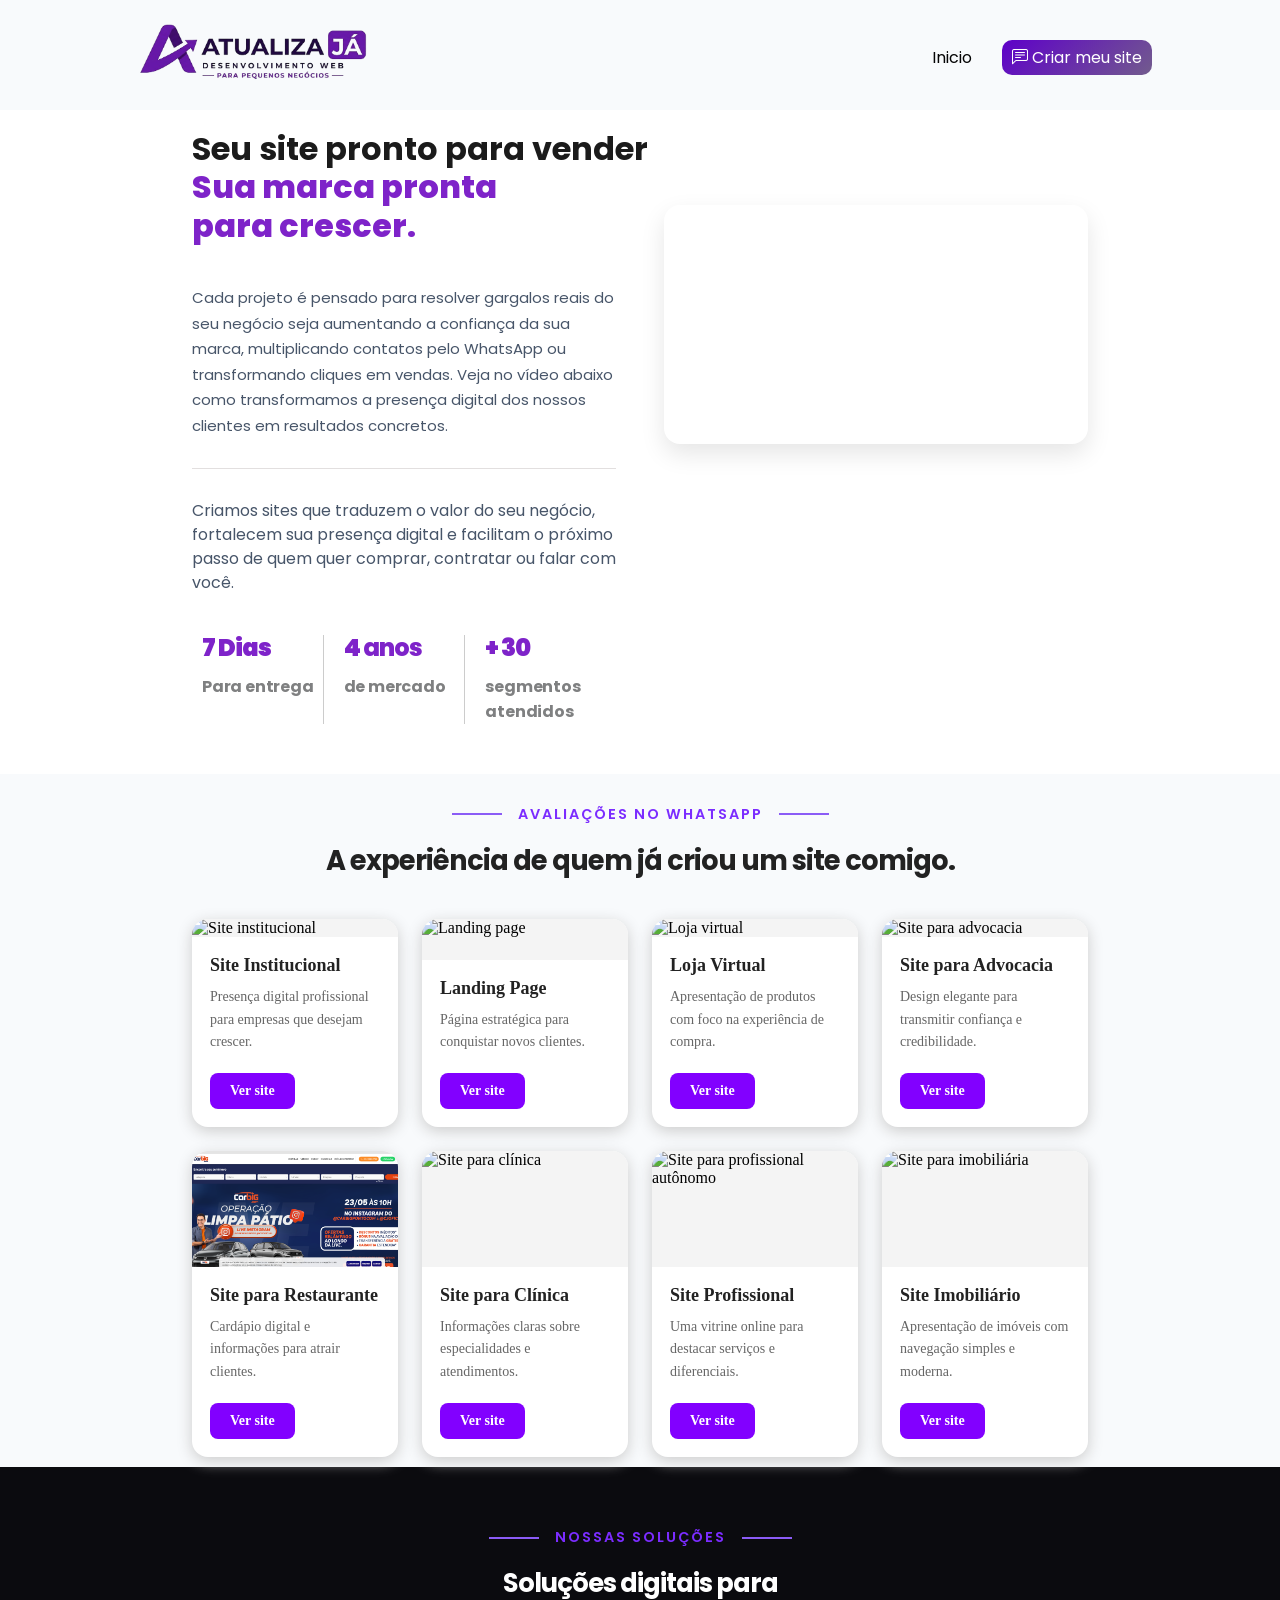
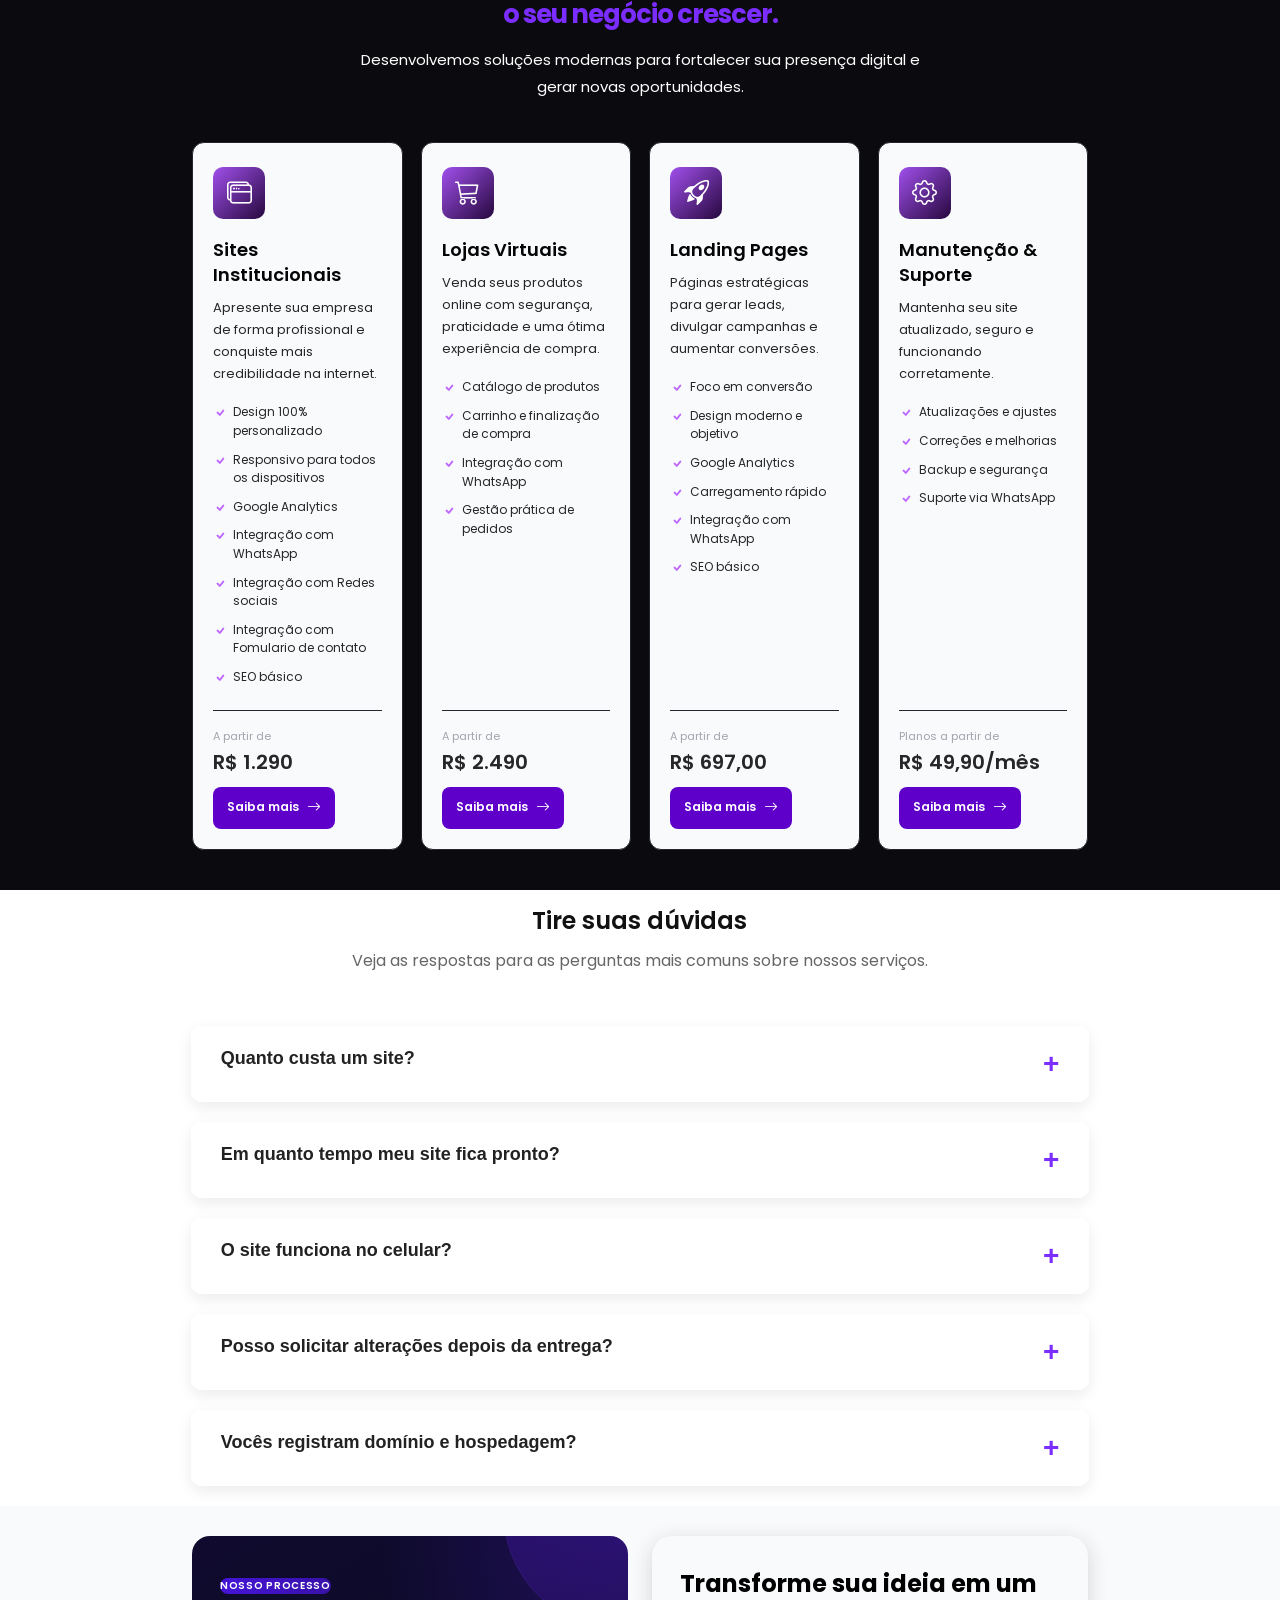
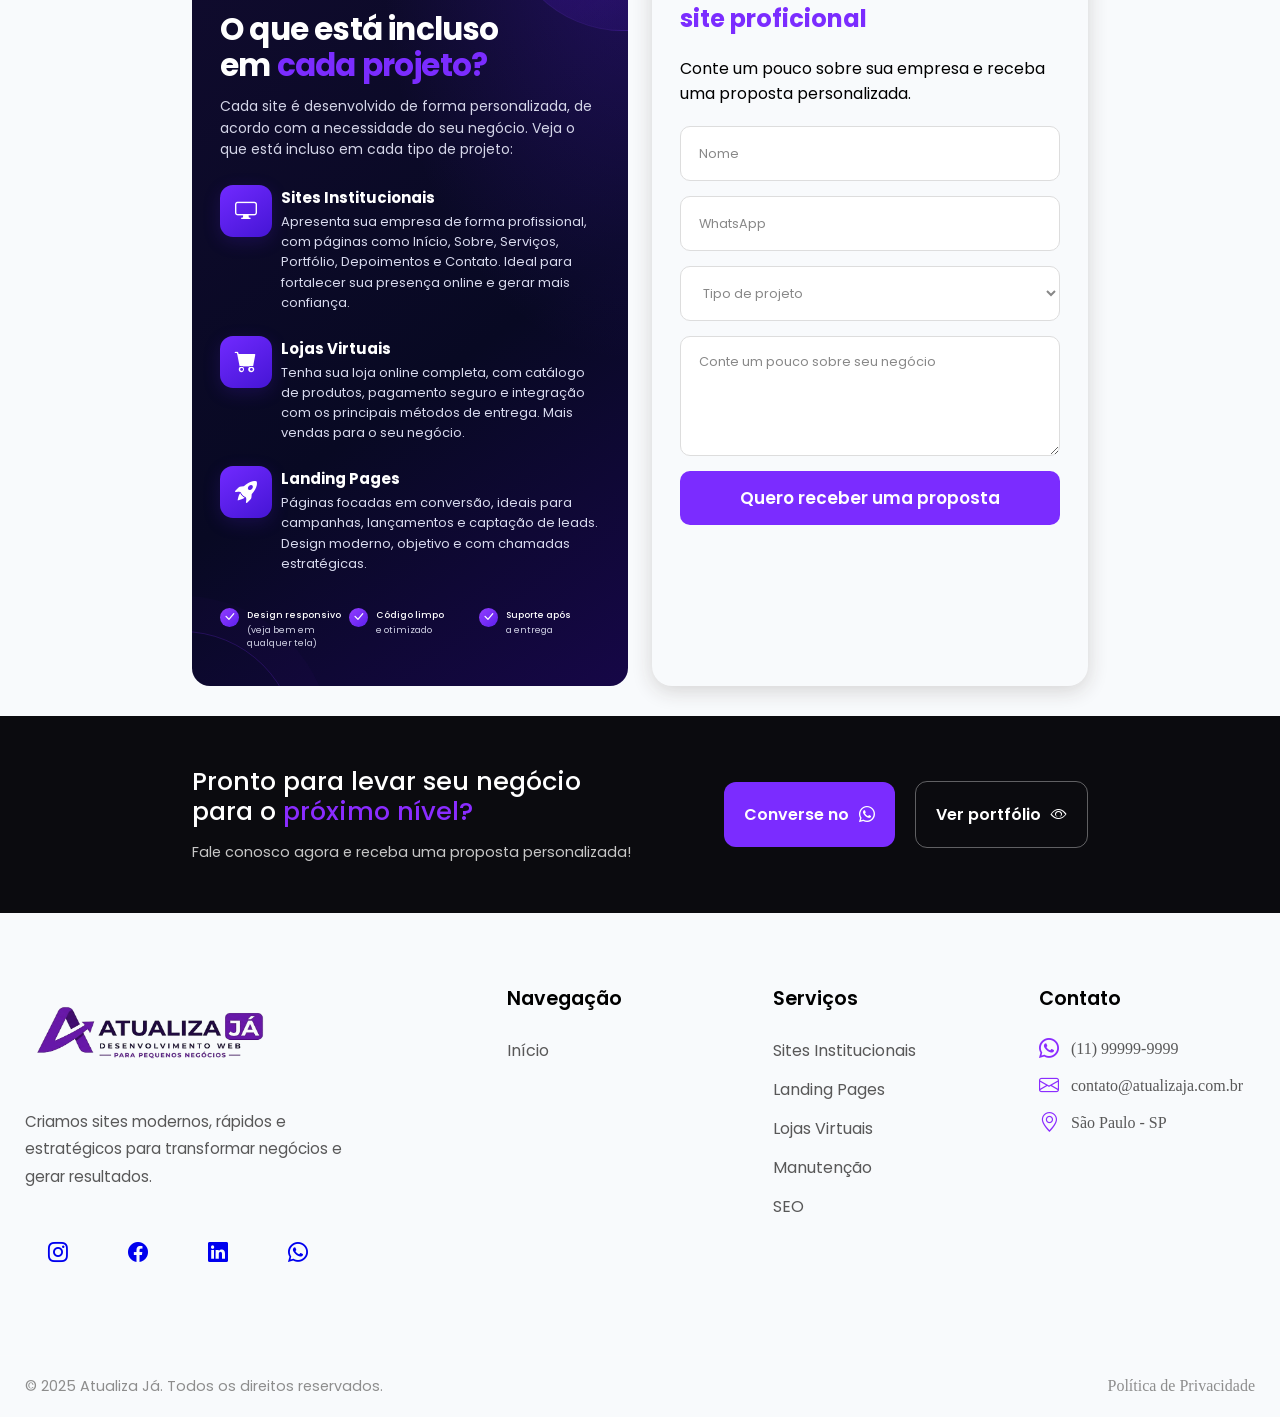
==== commit 560cfcc9: "Add files via upload" ====
--- a/servicos.html
+++ b/servicos.html
@@ -140,9 +140,9 @@
                 <div class="aj-cabecalho">
                     <span class="linha">AVALIAÇÕES NO WhatsApp</span>
 
-                    <h2>
+                    <h3>
                         A experiência de quem já criou um site comigo.
-                    </h2>
+                    </h3>
                 </div>
 
                 <div class="galeria-grid">
@@ -577,7 +577,6 @@
                 <div class="faq-form" id="contato">
 
                     <div class="faq-titulo">
-                        <span class="linha">ATENDIMENTO</span>
                         <h1>Transforme sua ideia em um <br><span>site proficional</span> </h1>
                         <p>Conte um pouco sobre sua empresa e receba uma proposta personalizada.</p>
                     </div>
--- a/servicos.css
+++ b/servicos.css
@@ -456,15 +456,15 @@
 .aj-servicos {
     --aj-roxo: #8200ff;
     --aj-roxo-claro: #bd65ff;
-    --aj-fundo-card: #101114;
+    --aj-fundo-card: #F8FAFC;
     --aj-borda: #25262d;
-    --aj-texto: #f4f2f8;
-    --aj-texto-secundario: #b4b2bd;
+    --aj-texto: #050505;
+    --aj-texto-secundario: #272629;
 
     width: 100%;
     margin: auto;
     padding: 40px 0px;
-    background: #08090c;
+    background: #0B0B0F;
     color: var(--aj-texto);
     font-family: 'Poppins', sans-serif;
     box-sizing: border-box;
@@ -479,7 +479,7 @@
 .aj-container {
     width: 70%;
     margin: 0 auto;
-    background: #08090c;
+    background: #0B0B0F;
 
 }
 
@@ -509,10 +509,22 @@
 .aj-cabecalho h2 {
     font-family: "Poppins", sans-serif;
     margin: 0 0 16px;
+    font-size: 1.6rem;
+    line-height: 1.2;
+    font-weight: 700;
+    letter-spacing: -1px;
+    color: white;
+}
+
+.aj-cabecalho h3 {
+    color: #222222;
+    font-family: "Poppins", sans-serif;
+    margin: 0 0 16px;
     font-size: 1.7rem;
     line-height: 1.2;
     font-weight: 700;
     letter-spacing: -1px;
+
 }
 
 .aj-cabecalho h2 span {
@@ -527,6 +539,7 @@
     color: var(--aj-texto-secundario);
     font-size: 15px;
     line-height: 1.8;
+    color: white;
 }
 
 /* Grid responsiva */
@@ -571,7 +584,7 @@
     flex-shrink: 0;
     margin-bottom: 18px;
     border-radius: 10px;
-    background: linear-gradient(135deg, #50009b, #26083e);
+    background: linear-gradient(135deg, #a150ec, #26083e);
 }
 
 .aj-icone i {
@@ -612,7 +625,7 @@
 .aj-beneficios li {
     position: relative;
     padding-left: 20px;
-    color: #d0ced8;
+    color: #272629;
     font-size: 12px;
     line-height: 1.55;
     overflow-wrap: anywhere;
@@ -656,7 +669,7 @@
 }
 
 .aj-preco strong {
-    color: #fff;
+    color: #272629;
     font-size: 20px;
     font-weight: 600;
     line-height: 1.3;
@@ -1208,12 +1221,11 @@
 
 .conversao {
     width: 70%;
-    max-width: 1500px;
     margin: 0 auto;
 
     display: grid;
     grid-template-columns: repeat(2, minmax(0, 1fr));
-    gap: 24px;
+
 
     box-sizing: border-box;
 }
@@ -1281,7 +1293,7 @@
 .aj-projeto-conteudo {
     position: relative;
     z-index: 1;
-    max-width: 100%;
+    width: 100%;
 }
 
 .aj-projeto-etiqueta {
@@ -1509,6 +1521,7 @@
 
 /*Fumulario*/
 .faq-form {
+    width: 100%;
     box-shadow: 0 5px 20px hsla(0, 1%, 83%, 0.979);
     border-radius: 20px;
 }
@@ -1771,7 +1784,7 @@
 
 .cta-container {
 
-    width: 90%;
+    width: 70%;
     margin: auto;
 
     display: flex;
@@ -2132,8 +2145,6 @@
     align-items: stretch;
     gap: 24px;
 
-    width: 90%;
-    max-width: 1200px;
     min-width: 0;
     margin: 0 auto;
 }
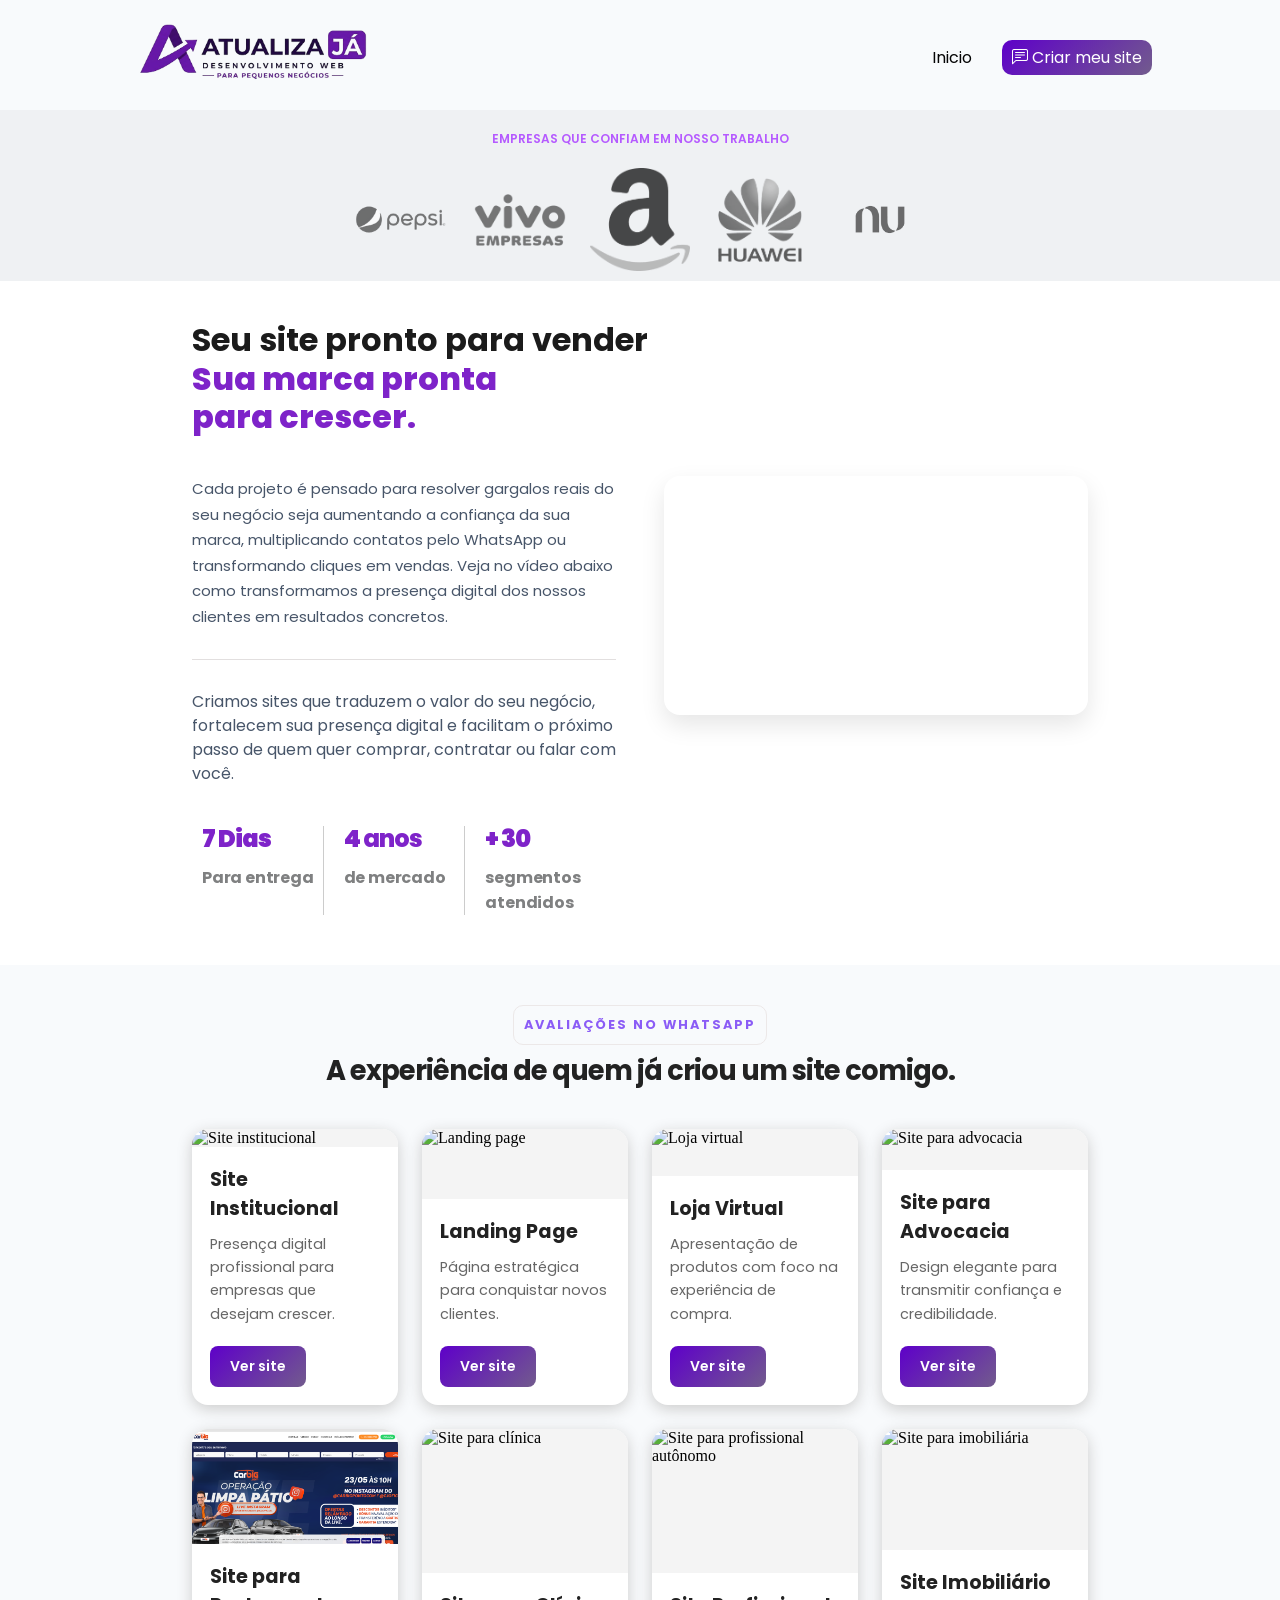
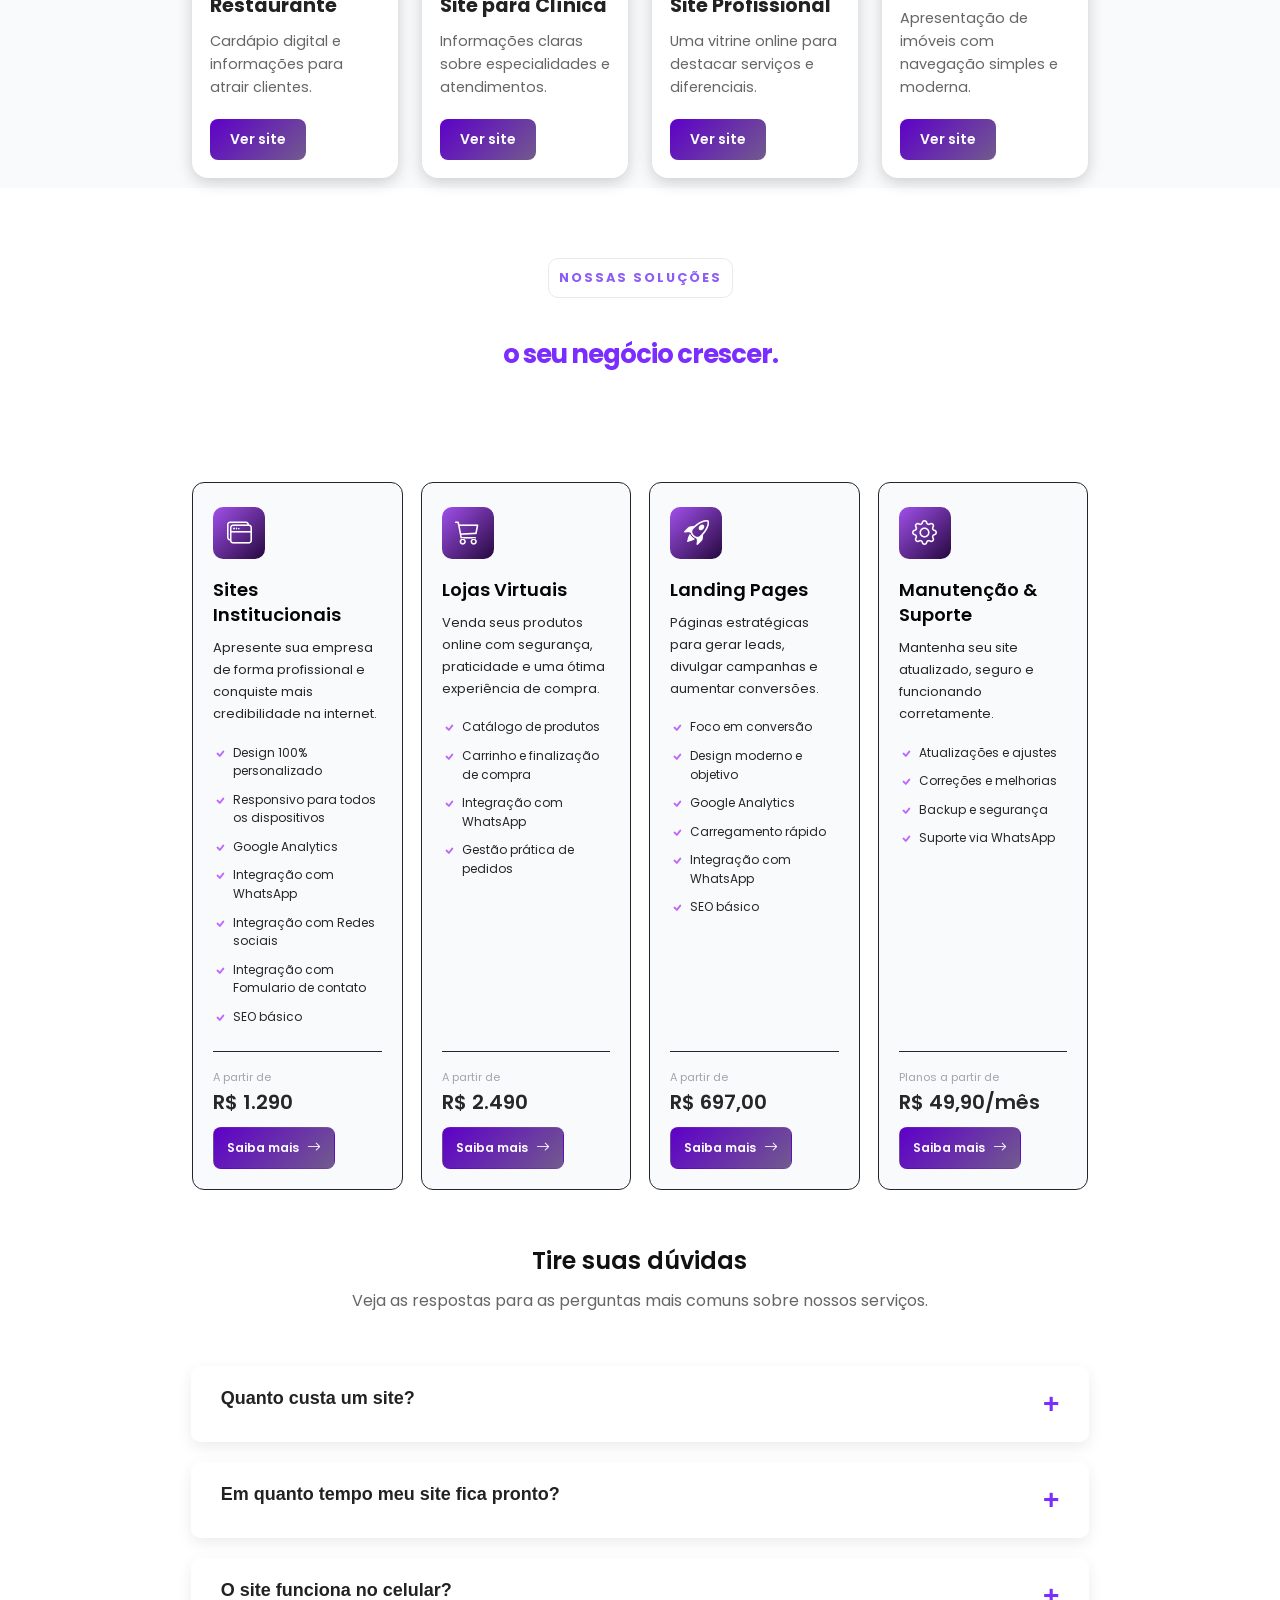
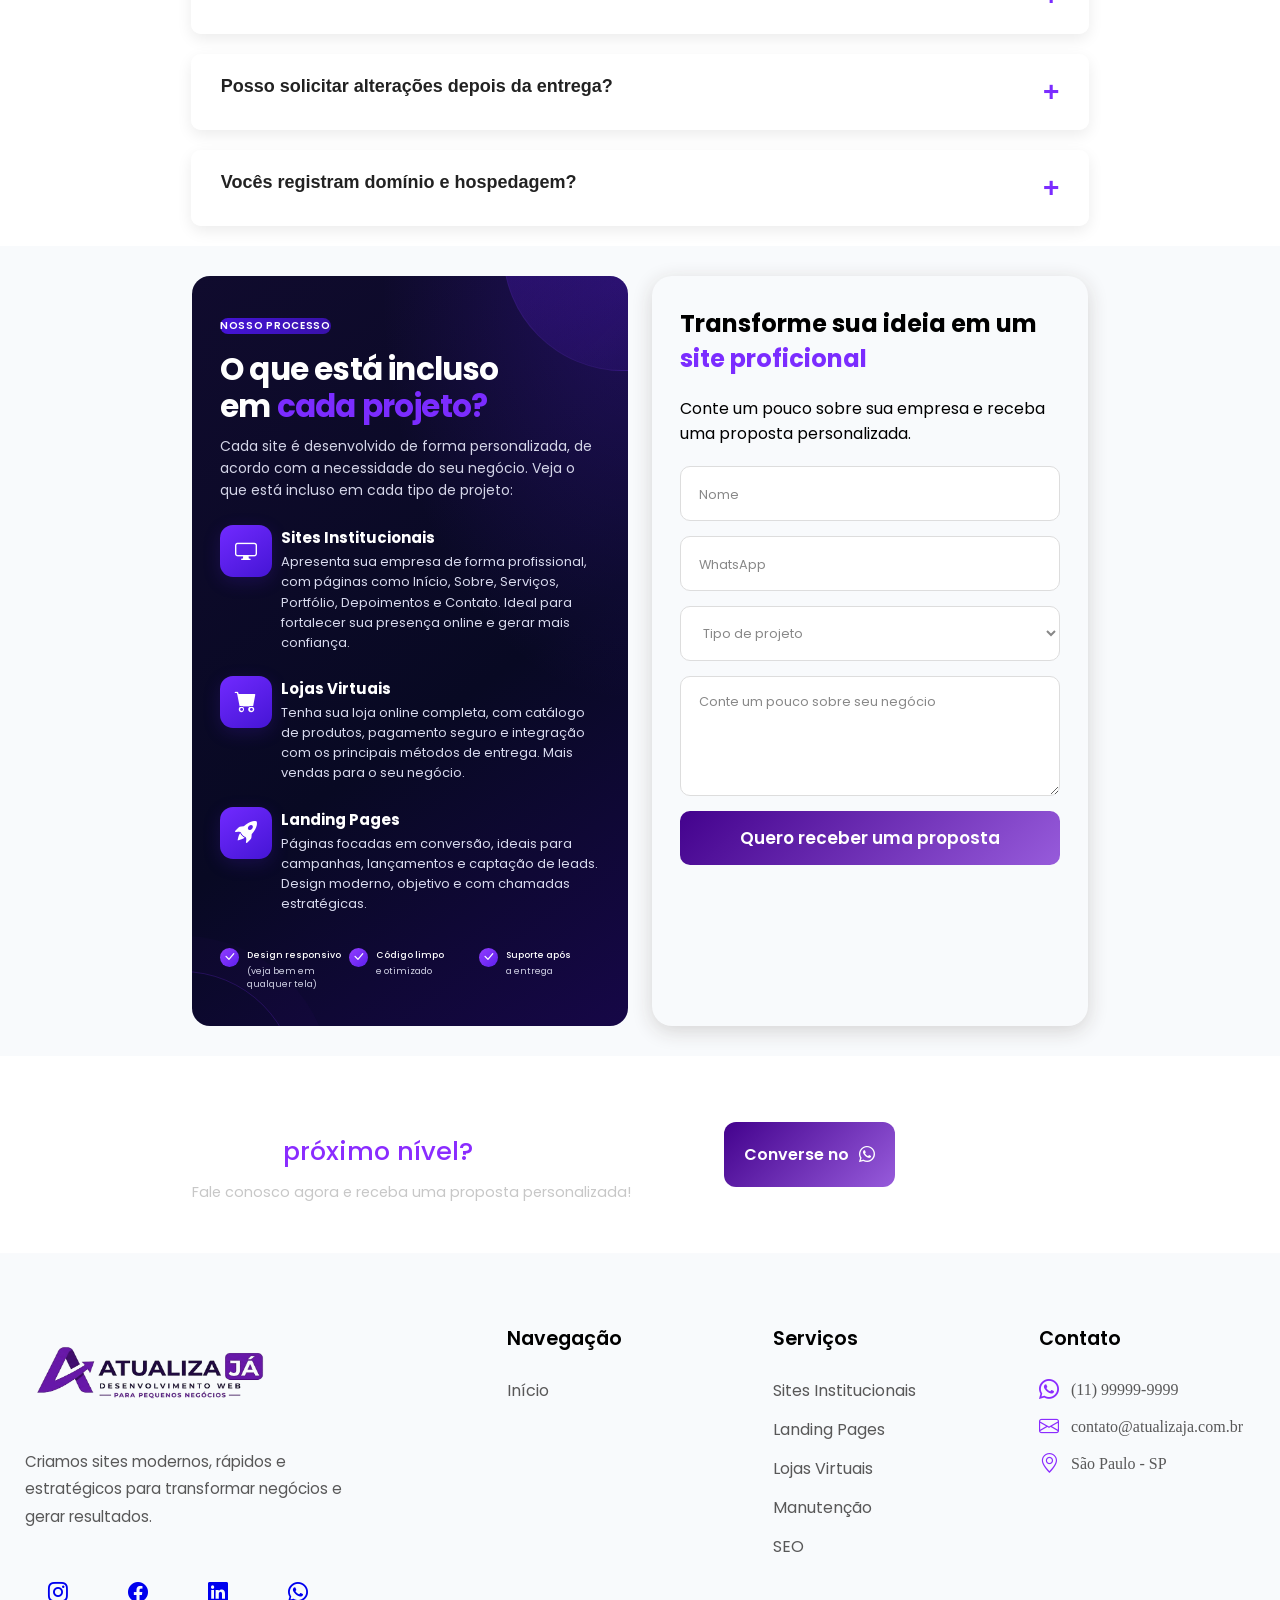
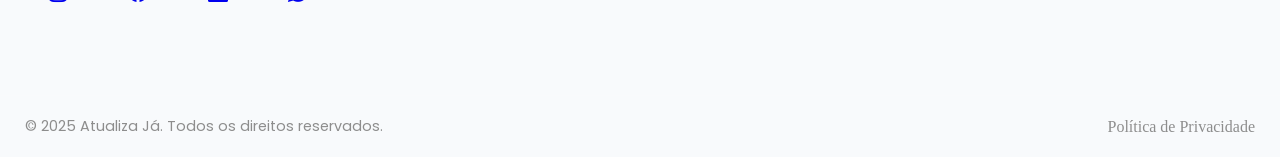
==== commit e3f50f49: "Add files via upload" ====
--- a/servicos.html
+++ b/servicos.html
@@ -64,6 +64,28 @@
                             </nav>
                         </section>
                     </div>
+                </div>
+            </section>
+            <section class="empresas">
+                <div class="em-titulo">
+                    <h2>EMPRESAS QUE CONFIAM EM NOSSO TRABALHO</h2>
+                </div>
+
+                <div class="carousel">
+
+                    <div class="track">
+
+                        <!-- LOGOS -->
+                        <img src="img/logo1.png" alt="">
+                        <img src="img/logo2.png" alt="">
+                        <img src="img/logo3.png" alt="">
+                        <img src="img/logo4.png" alt="">
+                        <img src="img/logo5.png" alt="">
+
+                        
+                    </div>
+                </div>
+            </section>
         </header>
 
         <section class="secao-sobre" id="sobre">
--- a/servicos.css
+++ b/servicos.css
@@ -290,12 +290,15 @@
 
 /* Empresas que confiam em nossos serviços */
 
+
 .empresas {
-    padding-top: 100px;
-    width: 100%;
-    height: 180px;
-    background: #0B0B0F;
-    margin: auto;
+    width: 100%;
+    clear: both;
+    margin: 110px auto 0;
+    background-color: #eff1f3;
+    overflow: hidden;
+    position: relative;
+    background-color: #eff1f3;
 
 }
 
@@ -309,13 +312,11 @@
 
 .em-titulo h2 {
     text-align: center;
-    margin-top: 20px;
-    color: #7b2cff;
-    font-family: "Poppins", sans-serif;
-    font-weight: bolder;
+    margin: 20px;
+    color: #b55aff;
+    font-family: "Poppins", sans-serif;
+    font-weight: 600;
     font-size: 12px;
-    margin-bottom: 20px;
-
 }
 
 .em-titulo img {
@@ -327,127 +328,93 @@
 
 }
 
+
+/* TRACK */
+
+.track {
+    display: flex;
+    align-items: center;
+    gap: 20px;
+    margin: auto;
+    width: max-content;
+    padding-bottom: 10px;
+    animation: scroll 50s linear infinite;
+}
+
+/* LOGOS */
+
+.track img {
+    width: 100px;
+
+    border-radius: 10px;
+    opacity: 0.7;
+    border: none;
+    transition: 0.4s;
+    filter: grayscale(100%);
+}
+
+.track img:hover {
+
+
+    filter: grayscale(0%);
+
+}
+
+
+/* RESPONSIVO */
+
+@media (max-width: 900px) {
+    .empresas {
+        width: 100%;
+        clear: both;
+        margin: 88px auto 0;
+        background-color: #eff1f3;
+        overflow: hidden;
+        position: relative;
+        background-color: #eff1f3;
+
+    }
+
+    .em-titulo h2 {
+        padding-top: 10px;
+        margin-bottom: 10px;
+    }
+
+    .track {
+        width: 90%;
+        height: 70px;
+        margin: auto;
+
+    }
+
+    .track img {
+        margin: auto;
+        width: 50px;
+
+    }
+
+}
+
 .linha {
-    font-family: "Poppins", sans-serif;
-    color: #7b2cff;
-
+    margin-top: 30px;
+    margin-bottom: 10px;
+    font-family: "Poppins", sans-serif;
+    color: #8b5cf6;
+    border: 0.2px solid #ece8e8;
+    border-radius: 10px;
+    padding: 10px;
     letter-spacing: 1px;
-    display: flex;
+    display: inline-block;
     align-items: center;
     justify-content: center;
     gap: 16px;
     /* Espaçamento entre o texto e as linhas */
-    font-size: 0.9rem;
-    font-weight: 600;
+    font-size: 0.8rem;
+    font-weight: 700;
     letter-spacing: 2px;
     /* Espaço entre as letras */
     text-transform: uppercase;
-    padding: 20px 20px;
-}
-
-.linha::before,
-.linha::after {
-    content: "";
-    height: 2px;
-    /* Espessura da linha */
-    width: 50px;
-    /* Comprimento fixo da linha (troque por 'flex: 1' se quiser que ocupe toda a largura) */
-    background-color: #8b5cf6;
-    /* Cor da linha */
-}
-
-.linha-branca {
-    font-family: "Poppins", sans-serif;
-    color: #ffff;
-
-    letter-spacing: 1px;
-    display: flex;
-    align-items: center;
-    justify-content: center;
-    gap: 16px;
-    /* Espaçamento entre o texto e as linhas */
-    font-size: 0.9rem;
-    font-weight: 600;
-    letter-spacing: 2px;
-    /* Espaço entre as letras */
-    text-transform: uppercase;
-}
-
-.linha-branca::before,
-.linha-branca::after {
-    content: "";
-    height: 2px;
-    /* Espessura da linha */
-    width: 50px;
-    /* Comprimento fixo da linha (troque por 'flex: 1' se quiser que ocupe toda a largura) */
-    background-color: #ffff;
-    /* Cor da linha */
-}
-
-
-
-@media (max-width: 900px) {
-    .empresas .em-titulo h2 {
-        color: #fff;
-    }
-}
-
-
-/* TRACK */
-
-.track {
-    display: flex;
-    align-items: center;
-    gap: 20px;
-    margin: auto;
-    width: max-content;
-
-    animation: scroll 50s linear infinite;
-}
-
-/* LOGOS */
-
-.track img {
-    width: 100px;
-    border-radius: 10px;
-    opacity: 0.7;
-    border: none;
-    transition: 0.4s;
-
-    filter: grayscale(100%);
-}
-
-.track img:hover {
-
-
-    filter: grayscale(0%);
-
-}
-
-
-/* RESPONSIVO */
-
-@media (max-width: 900px) {
-
-    .em-titulo h2 {
-        padding-top: 20px;
-        margin-bottom: 20px;
-    }
-
-    .track {
-        gap: 10px;
-        height: 100%;
-    }
-
-    .track img {
-        width: 50px;
-        height: 50px;
-    }
-
-}
-
-
-/* Servicos prestados formatação */
+}
 
 /* ================================
    ATUALIZA JÁ — SERVIÇOS
@@ -464,7 +431,9 @@
     width: 100%;
     margin: auto;
     padding: 40px 0px;
-    background: #0B0B0F;
+    background-image: url("img/empresa.png");
+    background-repeat: no-repeat;
+    background-size: cover;
     color: var(--aj-texto);
     font-family: 'Poppins', sans-serif;
     box-sizing: border-box;
@@ -479,7 +448,6 @@
 .aj-container {
     width: 70%;
     margin: 0 auto;
-    background: #0B0B0F;
 
 }
 
@@ -686,23 +654,16 @@
     padding: 10px 13px;
     border: 1px solid transparent;
     border-radius: 8px;
-    background: #5E00C9;
+    background: linear-gradient(135deg, #5e00c9, #725b8d);
     color: #fff;
     text-align: center;
     text-decoration: none;
     font-size: 12px;
     font-weight: 600;
     line-height: 1.4;
-    transition:
-        background 0.2s ease,
-        box-shadow 0.2s ease;
-}
-
-.aj-botao:hover {
-    background: #5E00C9;
-    color: #fff;
-
-}
+}
+
+
 
 .aj-botao i {
     font-size: 14px;
@@ -876,7 +837,6 @@
 .secao-sobre {
     width: 70%;
     margin: auto;
-    margin-top: 90px;
     padding: 40px 0;
 
 }
@@ -1043,29 +1003,23 @@
 /* Container do Vídeo */
 .sobre-video {
     flex: 1;
-    /* Ocupa a outra metade */
-    width: 100%;
-}
-
-/* Deixa o iframe 100% responsivo e com bordas arredondadas */
+    width: 100%;
+    display: flex;
+    align-items: flex-start;
+    justify-content: flex-start;
+    padding-top: 0;
+    margin-top: 0;
+}
+
 .video-responsivo {
-    margin-top: -80px;
     position: relative;
     width: 100%;
+    height: 0;
     padding-bottom: 56.25%;
-    /* Proporção 16:9 */
-    height: 0;
+    margin: 0;
     overflow: hidden;
     border-radius: 16px;
     box-shadow: 0 10px 25px rgba(0, 0, 0, 0.1);
-}
-
-@media (max-width: 860px) {
-    .video-responsivo {
-        margin-top: 0px;
-
-    }
-
 }
 
 .video-responsivo iframe {
@@ -1157,34 +1111,33 @@
 }
 
 .projeto-conteudo h3 {
+    font-family: "Poppins", sans-serif;
     margin: 0 0 10px;
     color: #222;
-    font-size: 18px;
+    font-size: 1.2rem
 }
 
 .projeto-conteudo p {
+    font-family: "Poppins", sans-serif;
     margin: 0 0 20px;
     color: #666;
-    font-size: 14px;
+    font-size: 0.9rem;
     line-height: 1.6;
 }
 
 /* Botão */
 .aj-btn-site {
+    font-family: "Poppins", sans-serif;
     display: inline-block;
     margin-top: auto;
     padding: 10px 20px;
     border-radius: 8px;
-    background: #8200ff;
+    background: linear-gradient(135deg, #5e00c9, #725b8d);
     color: #fff;
     text-decoration: none;
     font-size: 14px;
     font-weight: 600;
     transition: background .3s ease;
-}
-
-.aj-btn-site:hover {
-    background: #6500cc;
 }
 
 /* Tablets e notebooks menores */
@@ -1706,7 +1659,7 @@
     padding: 14px 20px;
     border: none;
     border-radius: 10px;
-    background: #7b2cff;
+    background: linear-gradient(135deg, #43028d, #975bdb);
     color: #fff;
     font-family: "Poppins", sans-serif;
     font-size: 17px;
@@ -1778,7 +1731,9 @@
 .cta {
     padding: 50px 0;
     width: 100%;
-    background: #0B0B0F;
+    background-image: url("img/empresa.png");
+    background-repeat: no-repeat;
+    background-size: cover;
 
 }
 
@@ -1844,7 +1799,7 @@
 
 .btn-orcamento {
 
-    background: #7B2CFF;
+    background: linear-gradient(135deg, #43028d, #975bdb);
     color: #fff;
 
 }
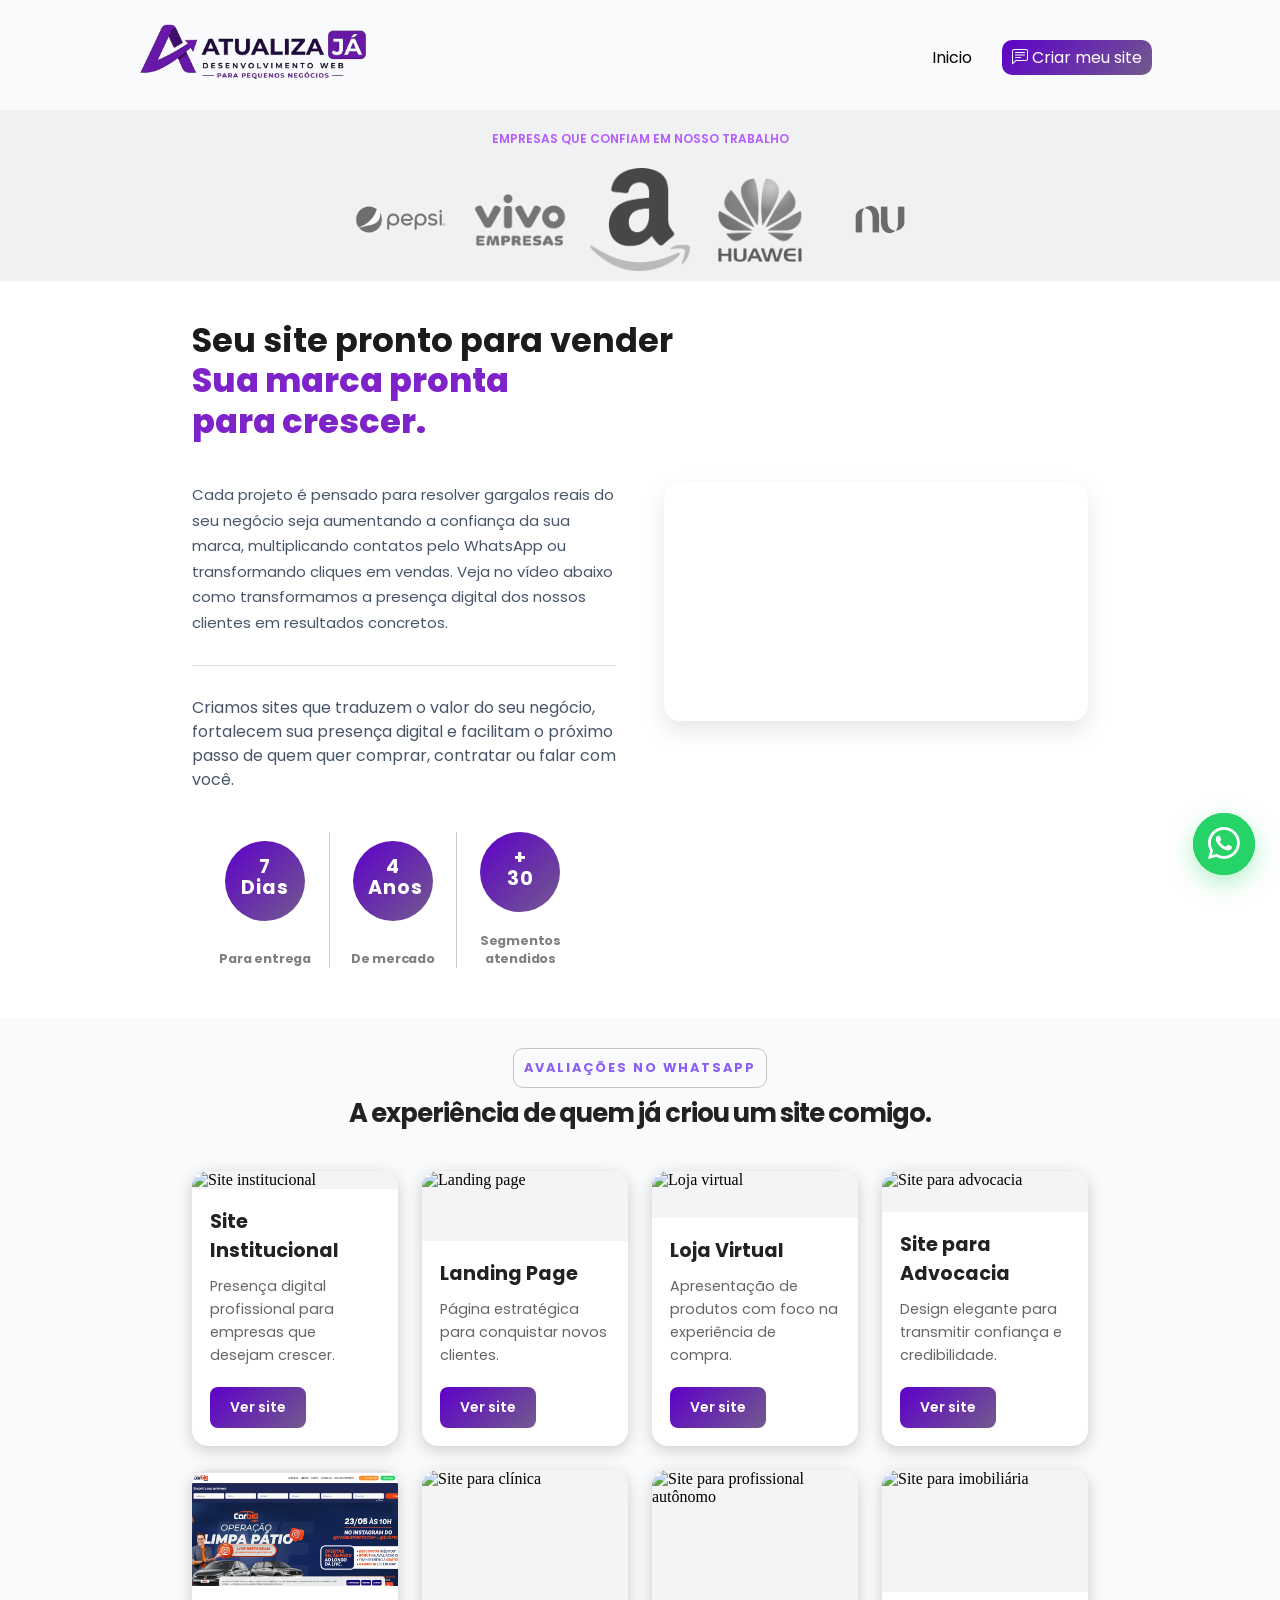
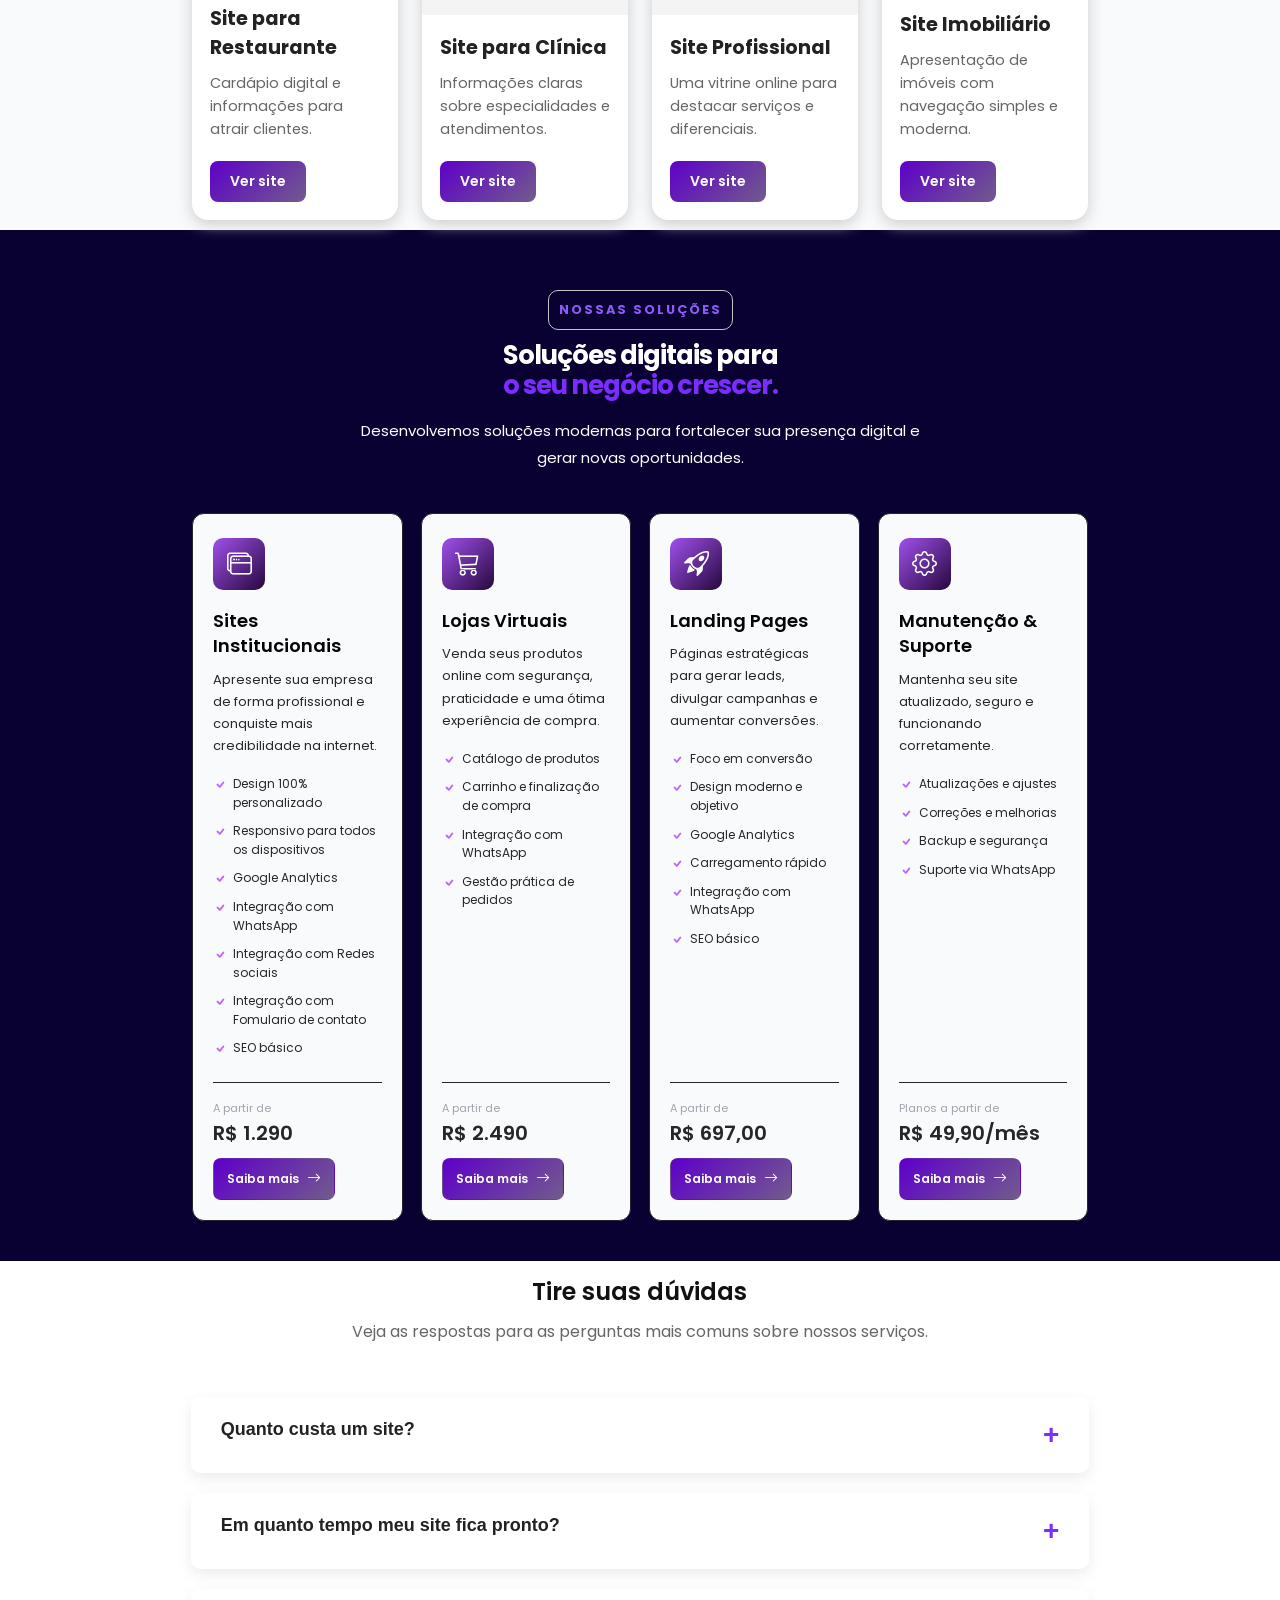
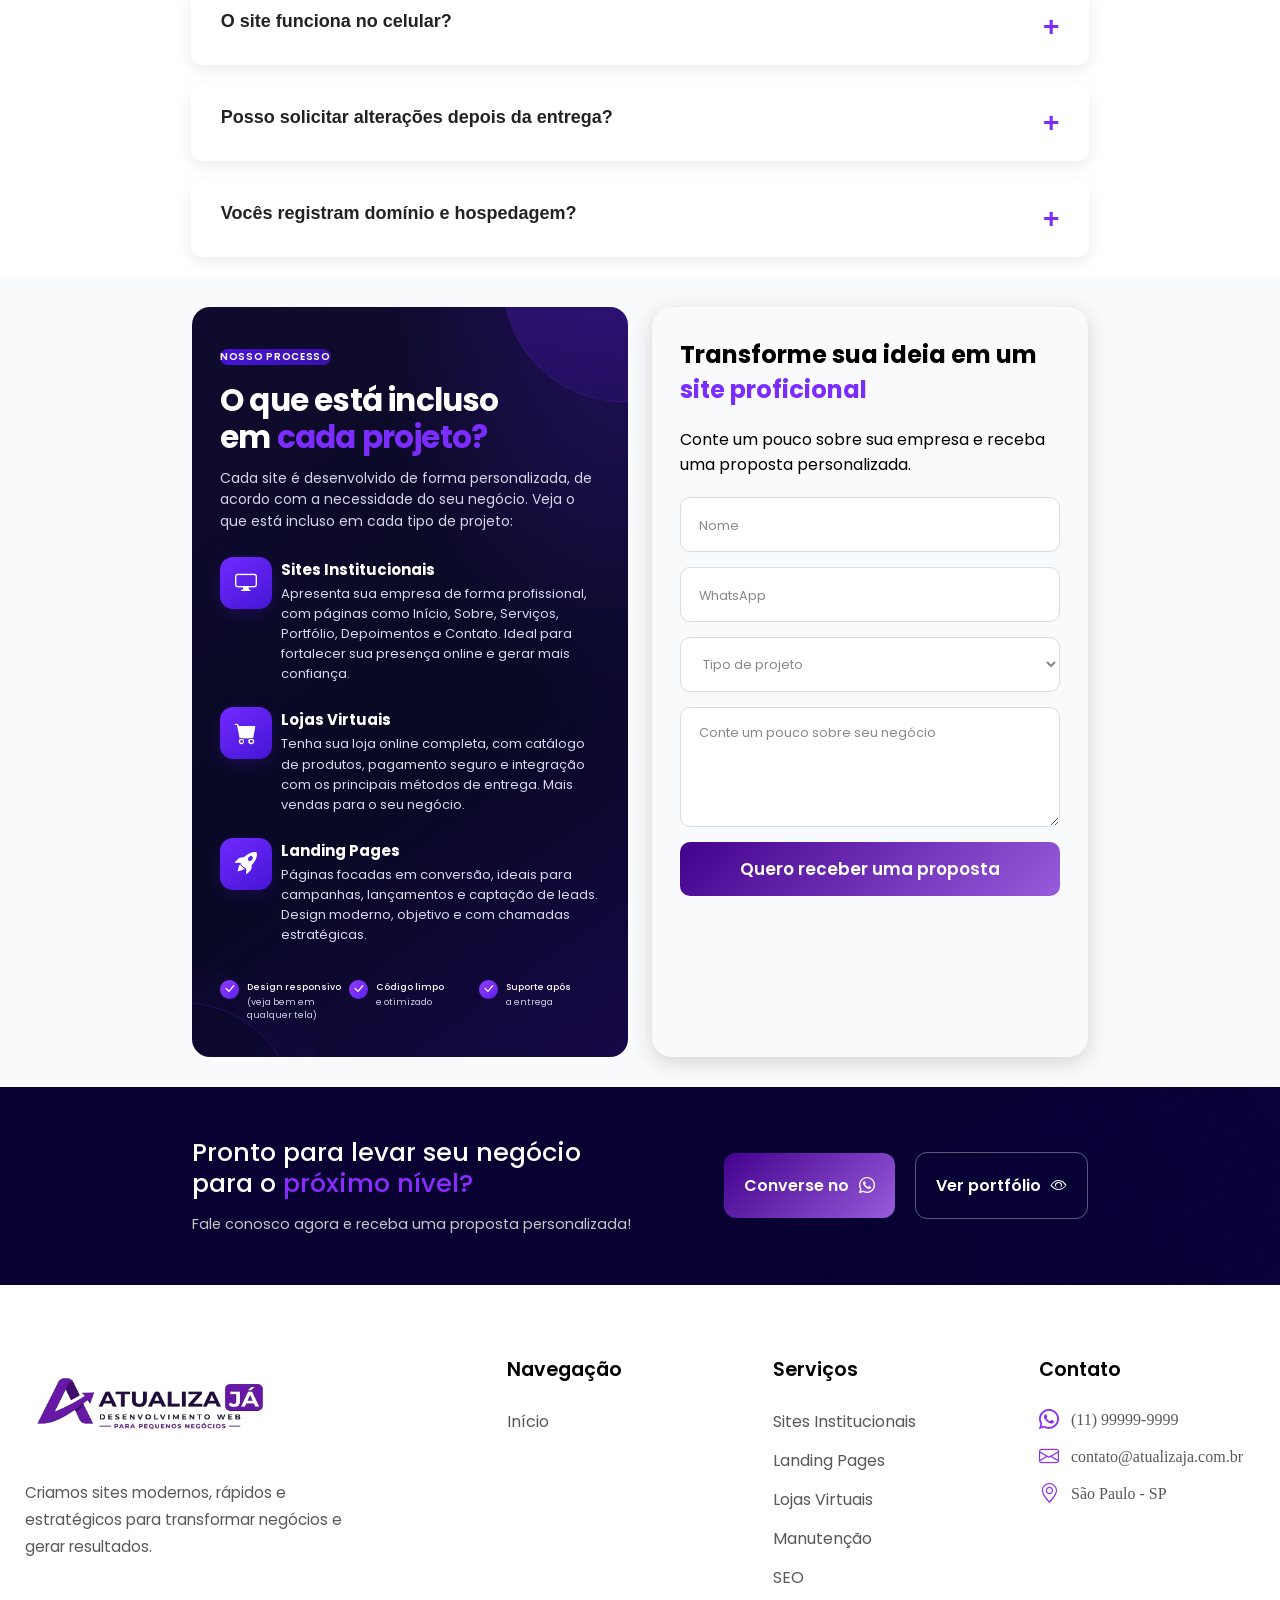
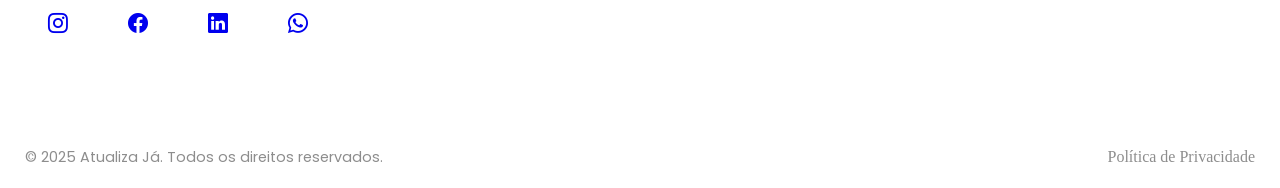
==== commit bfb3f8e5: "Add files via upload" ====
--- a/servicos.html
+++ b/servicos.html
@@ -82,7 +82,7 @@
                         <img src="img/logo4.png" alt="">
                         <img src="img/logo5.png" alt="">
 
-                        
+
                     </div>
                 </div>
             </section>
@@ -127,16 +127,16 @@
                                 <div class="stat-item">
                                     <div class="stat-accent"></div>
                                     <div class="stat-number">
-                                        4 <span class="text-white">anos</span>
+                                        4 <span class="text-white">Anos</span>
                                     </div>
-                                    <div class="stat-label">de mercado</div>
+                                    <div class="stat-label">De mercado</div>
                                 </div>
 
                                 <!-- Item 3 -->
                                 <div class="stat-item">
                                     <div class="stat-accent"></div>
-                                    <div class="stat-number">+ 30</div>
-                                    <div class="stat-label">segmentos atendidos</div>
+                                    <div class="stat-number">+<br>30</div>
+                                    <div class="stat-label">Segmentos atendidos</div>
                                 </div>
                             </div>
                         </div>
@@ -666,132 +666,140 @@
 
             </div>
         </section>
-
-        <footer class="footer">
-
-            <div class="footer-container">
-
-                <!-- LOGO -->
-
-                <div class="footer-col footer-logo">
-
-                    <img src="image/logo-atualizaja.png" alt="Atualiza Já">
+        <!-- WHATSAPP FLUTUANTE - ATUALIZA JÁ -->
+        <a href="https://wa.me/5531985747203?text=Ol%C3%A1%21%20Gostaria%20de%20conhecer%20os%20servi%C3%A7os%20da%20Atualiza%20J%C3%A1."
+            class="aj-whatsapp" target="_blank" rel="noopener noreferrer" aria-label="Fale conosco pelo WhatsApp">
+
+            <i class="bi bi-whatsapp"></i>
+
+            <span class="aj-whatsapp-tooltip">
+                Fale conosco pelo WhatsApp
+            </span>
+        </a>
+
+                <div class="footer-container">
+
+                    <!-- LOGO -->
+
+                    <div class="footer-col footer-logo">
+
+                        <img src="image/logo-atualizaja.png" alt="Atualiza Já">
+
+                        <p>
+                            Criamos sites modernos, rápidos e estratégicos para transformar
+                            negócios e gerar resultados.
+                        </p>
+
+                        <div class="footer-social">
+
+                            <a href="#">
+                                <i class="bi bi-instagram"></i>
+                            </a>
+
+                            <a href="#">
+                                <i class="bi bi-facebook"></i>
+                            </a>
+
+                            <a href="#">
+                                <i class="bi bi-linkedin"></i>
+                            </a>
+
+                            <a href="#">
+                                <i class="bi bi-whatsapp"></i>
+                            </a>
+
+                        </div>
+
+                    </div>
+
+                    <!-- MENU -->
+
+                    <div class="footer-col">
+
+                        <h3>Navegação</h3>
+
+                        <ul>
+
+                            <li><a href="index.html">Início</a></li>
+
+
+                        </ul>
+
+                    </div>
+
+                    <!-- SERVIÇOS -->
+
+                    <div class="footer-col">
+
+                        <h3>Serviços</h3>
+
+                        <ul>
+
+                            <li><a href="#">Sites Institucionais</a></li>
+
+                            <li><a href="#">Landing Pages</a></li>
+
+                            <li><a href="#">Lojas Virtuais</a></li>
+
+                            <li><a href="#">Manutenção</a></li>
+
+                            <li><a href="#">SEO</a></li>
+
+                        </ul>
+
+                    </div>
+
+                    <!-- CONTATO -->
+
+                    <div class="footer-col">
+
+                        <h3>Contato</h3>
+
+                        <ul class="contato">
+
+                            <li>
+
+                                <i class="bi bi-whatsapp"></i>
+
+                                (11) 99999-9999
+
+                            </li>
+
+                            <li>
+
+                                <i class="bi bi-envelope"></i>
+
+                                contato@atualizaja.com.br
+
+                            </li>
+
+                            <li>
+
+                                <i class="bi bi-geo-alt"></i>
+
+                                São Paulo - SP
+
+                            </li>
+
+                        </ul>
+
+                    </div>
+
+                </div>
+
+                <div class="footer-bottom">
 
                     <p>
-                        Criamos sites modernos, rápidos e estratégicos para transformar
-                        negócios e gerar resultados.
+
+                        © 2025 Atualiza Já. Todos os direitos reservados.
+
                     </p>
 
-                    <div class="footer-social">
-
-                        <a href="#">
-                            <i class="bi bi-instagram"></i>
-                        </a>
-
-                        <a href="#">
-                            <i class="bi bi-facebook"></i>
-                        </a>
-
-                        <a href="#">
-                            <i class="bi bi-linkedin"></i>
-                        </a>
-
-                        <a href="#">
-                            <i class="bi bi-whatsapp"></i>
-                        </a>
-
-                    </div>
-
-                </div>
-
-                <!-- MENU -->
-
-                <div class="footer-col">
-
-                    <h3>Navegação</h3>
-
-                    <ul>
-
-                        <li><a href="index.html">Início</a></li>
-
-
-                    </ul>
-
-                </div>
-
-                <!-- SERVIÇOS -->
-
-                <div class="footer-col">
-
-                    <h3>Serviços</h3>
-
-                    <ul>
-
-                        <li><a href="#">Sites Institucionais</a></li>
-
-                        <li><a href="#">Landing Pages</a></li>
-
-                        <li><a href="#">Lojas Virtuais</a></li>
-
-                        <li><a href="#">Manutenção</a></li>
-
-                        <li><a href="#">SEO</a></li>
-
-                    </ul>
-
-                </div>
-
-                <!-- CONTATO -->
-
-                <div class="footer-col">
-
-                    <h3>Contato</h3>
-
-                    <ul class="contato">
-
-                        <li>
-
-                            <i class="bi bi-whatsapp"></i>
-
-                            (11) 99999-9999
-
-                        </li>
-
-                        <li>
-
-                            <i class="bi bi-envelope"></i>
-
-                            contato@atualizaja.com.br
-
-                        </li>
-
-                        <li>
-
-                            <i class="bi bi-geo-alt"></i>
-
-                            São Paulo - SP
-
-                        </li>
-
-                    </ul>
-
-                </div>
-
-            </div>
-
-            <div class="footer-bottom">
-
-                <p>
-
-                    © 2025 Atualiza Já. Todos os direitos reservados.
-
-                </p>
-
-                <a href="#">Política de Privacidade</a>
-
-            </div>
-
-        </footer>
+                    <a href="#">Política de Privacidade</a>
+
+                </div>
+
+            </footer>
     </main>
     <script>
         // cola o menu no topo com rolagem suave
--- a/servicos.css
+++ b/servicos.css
@@ -396,11 +396,11 @@
 }
 
 .linha {
-    margin-top: 30px;
+    margin-top: 20px;
     margin-bottom: 10px;
     font-family: "Poppins", sans-serif;
     color: #8b5cf6;
-    border: 0.2px solid #ece8e8;
+    border: 1px solid #c5c3c3;
     border-radius: 10px;
     padding: 10px;
     letter-spacing: 1px;
@@ -488,7 +488,7 @@
     color: #222222;
     font-family: "Poppins", sans-serif;
     margin: 0 0 16px;
-    font-size: 1.7rem;
+    font-size: 1.6rem;
     line-height: 1.2;
     font-weight: 700;
     letter-spacing: -1px;
@@ -849,7 +849,7 @@
 
 .sobre-topo h2 {
     font-family: "Poppins", sans-serif;
-    font-size: 2rem;
+    font-size: 2.1rem;
     line-height: 1.2;
     color: #1b1b1b;
     font-weight: 700;
@@ -893,7 +893,6 @@
     font-family: "Poppins", sans-serif;
 
 }
-
 .chamada {
     font-family: "Poppins", sans-serif;
     margin-top: 30px;
@@ -906,15 +905,17 @@
 
 }
 
+
 /*Menssagem de autoridade*/
 
 /* Contentor principal dos indicadores */
 .stats-container {
     display: flex;
-    width: 100%;
-    max-width: 950px;
-    box-sizing: border-box;
-    border-radius: 10px;
+    width: 90%;
+    padding: 10px;
+    text-align: left;
+    margin: left;
+
 }
 
 /* Colunas individuais */
@@ -923,9 +924,9 @@
     position: relative;
     display: flex;
     flex-direction: column;
-    align-items: flex-start;
-    margin: 10px;
     text-align: center;
+    
+
 }
 
 /* Divisores verticais entre as colunas */
@@ -947,41 +948,59 @@
 
 /* Tipografia dos números em destaque */
 .stat-number {
-    font-size: 1.5rem;
-    font-family: "Poppins", sans-serif;
-    font-weight: 900;
-    color: #7e23c9;
+    font-size: 1.2rem;
+    font-family: "Poppins", sans-serif;
+    font-weight: 700;
+    color: #fff;
     line-height: 1.1;
     letter-spacing: -1px;
     margin-bottom: 12px;
+    text-align: center;
+    letter-spacing: 1px;
+    background: linear-gradient(135deg, #5e00c9, #725b8d);
+    border-radius: 100px;
+    padding: 15px;
+    width: 50px;
+    height: 50px;
+    margin: auto;
+       
 }
 
 /* Palavra 'anos' em branco */
 .stat-number .text-white {
     font-family: "Poppins", sans-serif;
-    font-weight: 800;
+    font-weight: 700;
     text-shadow: none;
+    
 }
 
 /* Texto descritivo inferior */
 .stat-label {
     font-family: "Poppins", sans-serif;
-    font-size: 1rem;
+    font-size: .8rem;
     font-weight: 700;
     color: #7f8081;
     letter-spacing: -0.2px;
-    text-align: left;
+    text-align: center;
+    margin-top: 20px;
+
 }
 
 /* Adaptação para ecrãs menores / telemóveis */
 @media (max-width: 768px) {
+    .stats-container {
+        display: flex;
+        width: 90%;
+        margin: auto;
+    }
+
     .stat-label {
         font-family: "Poppins", sans-serif;
         font-size: 0.7rem;
         font-weight: 700;
         color: #7f8081;
         letter-spacing: -0.2px;
-        text-align: left;
+        text-align: center;
     }
 
     .stats-container {
@@ -990,9 +1009,6 @@
         text-align: center;
     }
 
-    .stat-item:not(:last-child) {
-        padding: 5px;
-    }
 
     .stat-accent {
         top: 0;
@@ -1853,6 +1869,128 @@
 
 }
 
+
+
+/* ==================================
+   WHATSAPP FLUTUANTE - ATUALIZA JÁ
+================================== */
+
+.aj-whatsapp {
+    position: fixed;
+    bottom: 25px;
+    right: 25px;
+
+    width: 62px;
+    height: 62px;
+
+    background: #25D366;
+    color: #fff;
+
+    display: flex;
+    align-items: center;
+    justify-content: center;
+
+    font-size: 32px;
+    text-decoration: none;
+
+    border-radius: 50%;
+    box-shadow: 0 8px 25px rgba(37, 211, 102, .35);
+
+    z-index: 99999;
+
+    transition: all .3s ease;
+}
+
+/* ÍCONE */
+.aj-whatsapp i {
+    position: relative;
+    z-index: 2;
+}
+
+/* PULSAÇÃO */
+.aj-whatsapp::before {
+    content: "";
+    position: absolute;
+    inset: 0;
+
+    border-radius: 50%;
+    background: #25D366;
+
+    animation: aj-pulse 2s infinite;
+    z-index: 1;
+}
+
+/* HOVER */
+.aj-whatsapp:hover {
+    transform: translateY(-4px) scale(1.05);
+    background: #20bd5a;
+    color: #fff;
+    box-shadow: 0 12px 30px rgba(37, 211, 102, .45);
+}
+
+/* TOOLTIP */
+.aj-whatsapp-tooltip {
+    position: absolute;
+    right: 75px;
+
+    background: #080132;
+    color: #fff;
+
+    padding: 12px 18px;
+    border-radius: 10px;
+
+    font-family: "Poppins", sans-serif;
+    font-size: 13px;
+    font-weight: 500;
+
+    white-space: nowrap;
+
+    opacity: 0;
+    visibility: hidden;
+
+    transform: translateX(10px);
+    transition: all .3s ease;
+}
+
+/* TOOLTIP HOVER */
+.aj-whatsapp:hover .aj-whatsapp-tooltip {
+    opacity: 1;
+    visibility: visible;
+    transform: translateX(0);
+}
+
+/* ANIMAÇÃO */
+@keyframes aj-pulse {
+    0% {
+        transform: scale(1);
+        opacity: .45;
+    }
+
+    100% {
+        transform: scale(1.7);
+        opacity: 0;
+    }
+}
+
+/* MOBILE */
+@media (max-width: 768px) {
+
+    .aj-whatsapp {
+        width: 56px;
+        height: 56px;
+
+        right: 18px;
+        bottom: 18px;
+
+        font-size: 29px;
+    }
+
+    .aj-whatsapp-tooltip {
+        display: none;
+    }
+
+}
+
 /*Formatação do rodape*/
 .footer {
 
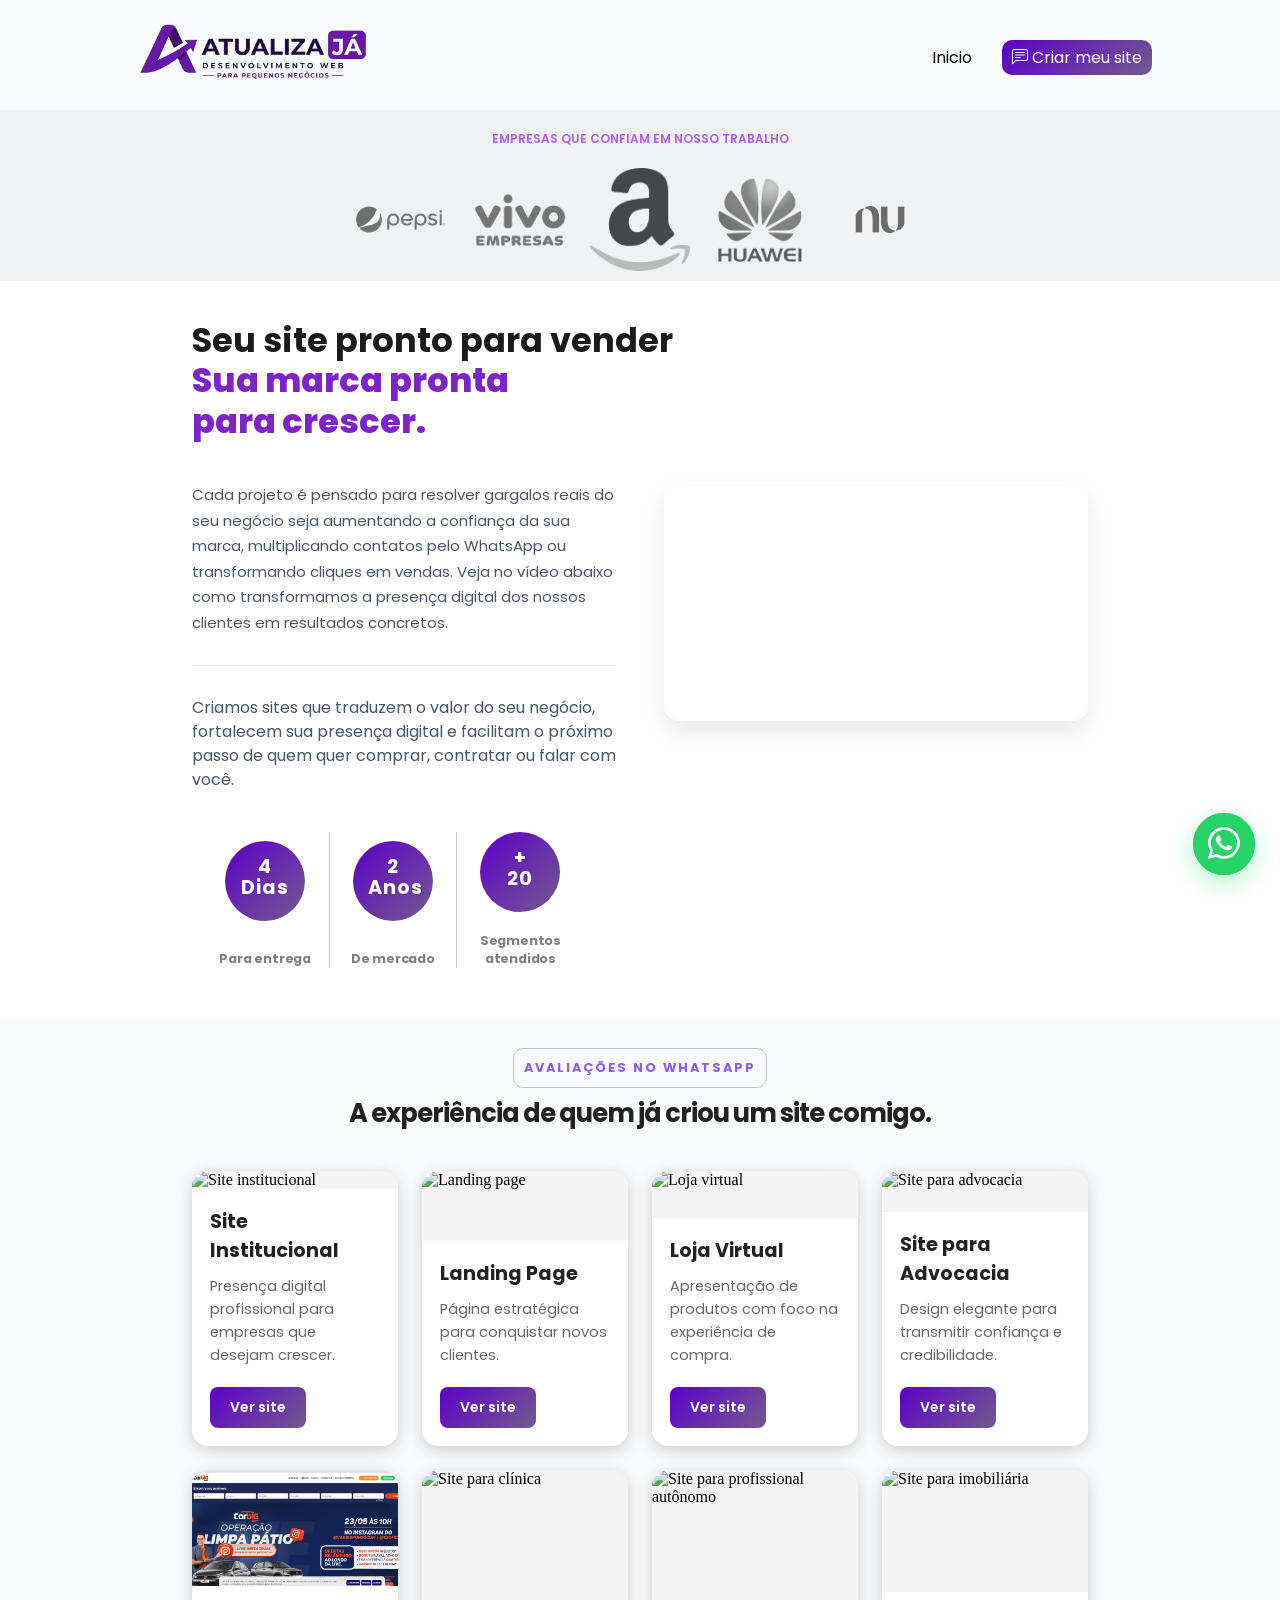
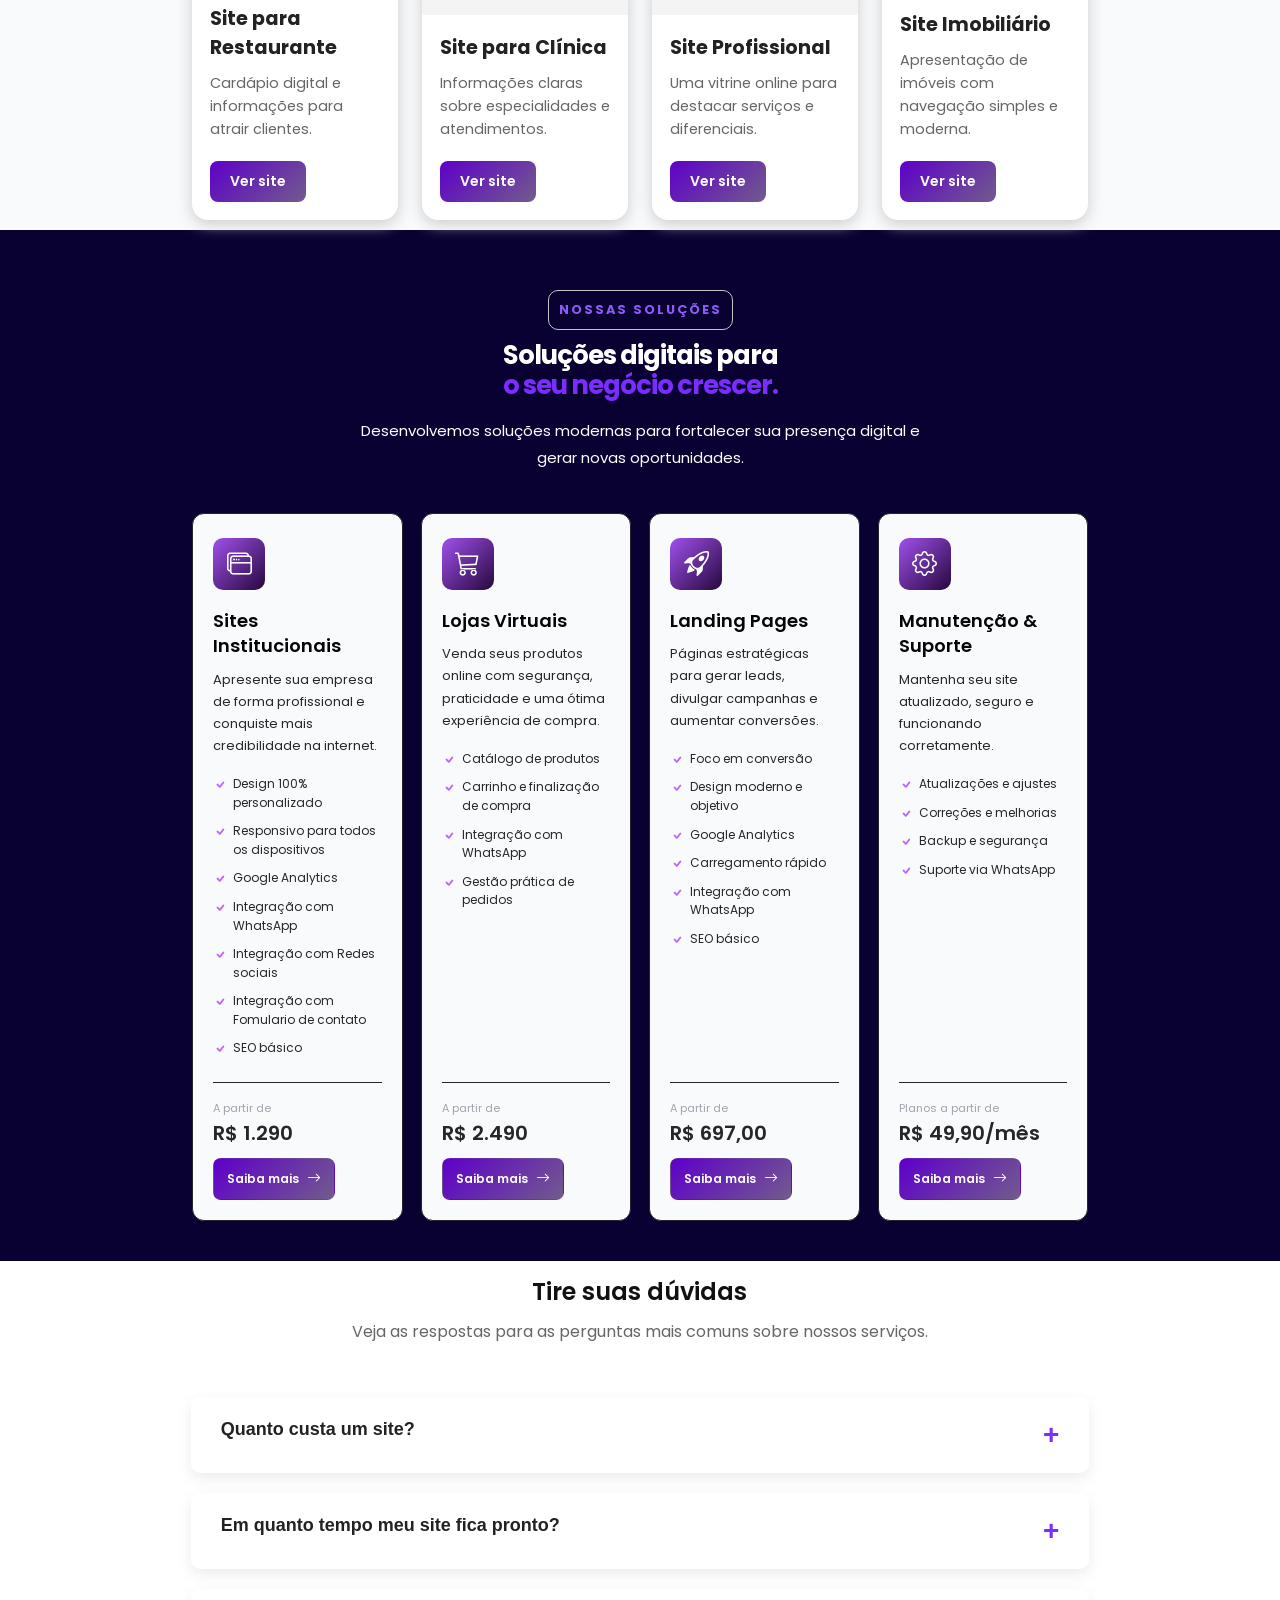
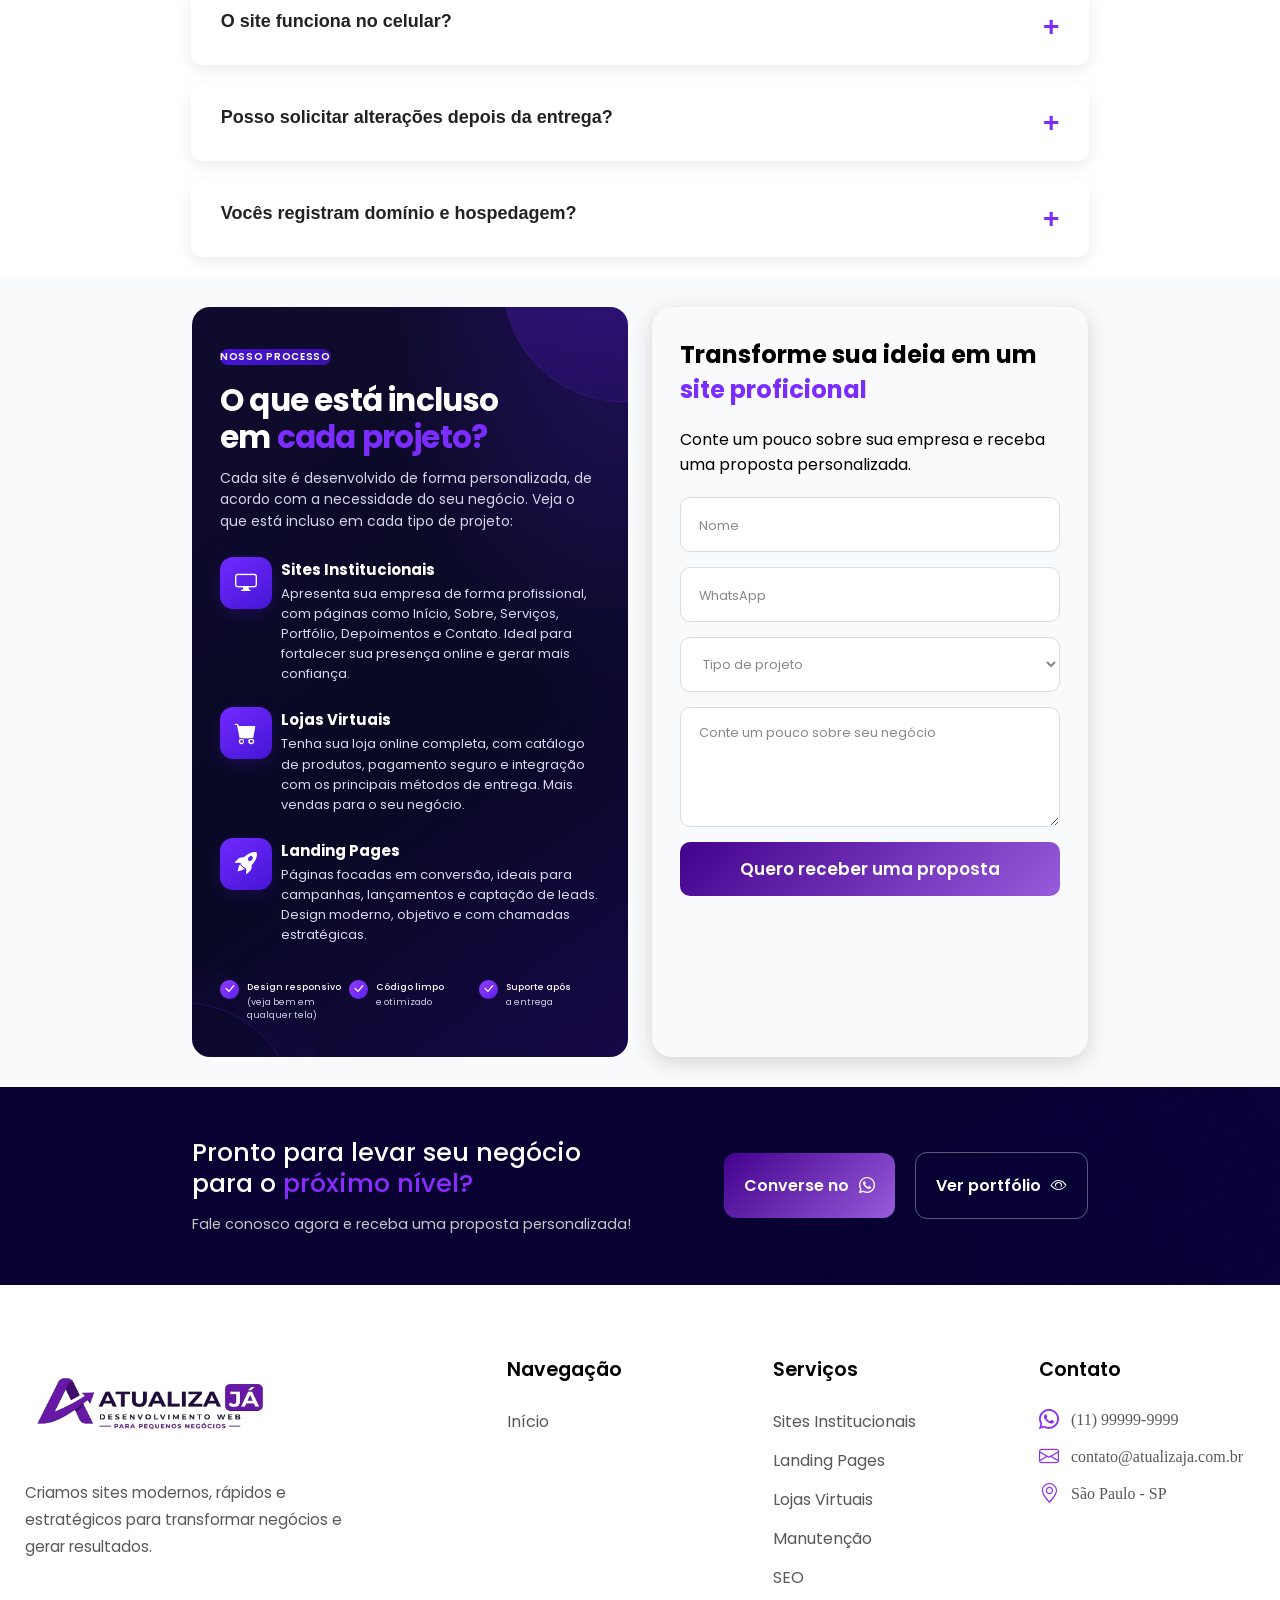
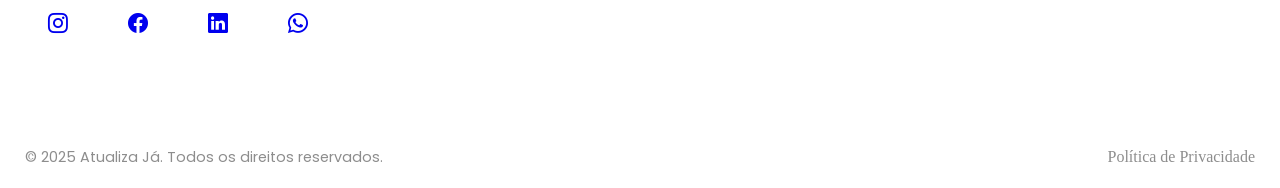
==== commit 9017e6c1: "Add files via upload" ====
--- a/servicos.html
+++ b/servicos.html
@@ -119,7 +119,7 @@
                                 <!-- Item 1 -->
                                 <div class="stat-item">
                                     <div class="stat-accent"></div>
-                                    <div class="stat-number"> 7 Dias</div>
+                                    <div class="stat-number"><span class="count" data-target="7">0</span> Dias</div>
                                     <div class="stat-label">Para entrega</div>
                                 </div>
 
@@ -127,7 +127,8 @@
                                 <div class="stat-item">
                                     <div class="stat-accent"></div>
                                     <div class="stat-number">
-                                        4 <span class="text-white">Anos</span>
+                                        <span class="count" data-target="4">0</span> <span
+                                            class="text-white">Anos</span>
                                     </div>
                                     <div class="stat-label">De mercado</div>
                                 </div>
@@ -135,11 +136,12 @@
                                 <!-- Item 3 -->
                                 <div class="stat-item">
                                     <div class="stat-accent"></div>
-                                    <div class="stat-number">+<br>30</div>
+                                    <div class="stat-number">+ <br><span class="count" data-target="30">0</span></div>
                                     <div class="stat-label">Segmentos atendidos</div>
                                 </div>
                             </div>
                         </div>
+
                     </div>
 
                     <!-- Container do Vídeo -->
@@ -677,131 +679,179 @@
             </span>
         </a>
 
-                <div class="footer-container">
-
-                    <!-- LOGO -->
-
-                    <div class="footer-col footer-logo">
-
-                        <img src="image/logo-atualizaja.png" alt="Atualiza Já">
-
-                        <p>
-                            Criamos sites modernos, rápidos e estratégicos para transformar
-                            negócios e gerar resultados.
-                        </p>
-
-                        <div class="footer-social">
-
-                            <a href="#">
-                                <i class="bi bi-instagram"></i>
-                            </a>
-
-                            <a href="#">
-                                <i class="bi bi-facebook"></i>
-                            </a>
-
-                            <a href="#">
-                                <i class="bi bi-linkedin"></i>
-                            </a>
-
-                            <a href="#">
-                                <i class="bi bi-whatsapp"></i>
-                            </a>
-
-                        </div>
-
-                    </div>
-
-                    <!-- MENU -->
-
-                    <div class="footer-col">
-
-                        <h3>Navegação</h3>
-
-                        <ul>
-
-                            <li><a href="index.html">Início</a></li>
-
-
-                        </ul>
-
-                    </div>
-
-                    <!-- SERVIÇOS -->
-
-                    <div class="footer-col">
-
-                        <h3>Serviços</h3>
-
-                        <ul>
-
-                            <li><a href="#">Sites Institucionais</a></li>
-
-                            <li><a href="#">Landing Pages</a></li>
-
-                            <li><a href="#">Lojas Virtuais</a></li>
-
-                            <li><a href="#">Manutenção</a></li>
-
-                            <li><a href="#">SEO</a></li>
-
-                        </ul>
-
-                    </div>
-
-                    <!-- CONTATO -->
-
-                    <div class="footer-col">
-
-                        <h3>Contato</h3>
-
-                        <ul class="contato">
-
-                            <li>
-
-                                <i class="bi bi-whatsapp"></i>
-
-                                (11) 99999-9999
-
-                            </li>
-
-                            <li>
-
-                                <i class="bi bi-envelope"></i>
-
-                                contato@atualizaja.com.br
-
-                            </li>
-
-                            <li>
-
-                                <i class="bi bi-geo-alt"></i>
-
-                                São Paulo - SP
-
-                            </li>
-
-                        </ul>
-
-                    </div>
-
-                </div>
-
-                <div class="footer-bottom">
-
-                    <p>
-
-                        © 2025 Atualiza Já. Todos os direitos reservados.
-
-                    </p>
-
-                    <a href="#">Política de Privacidade</a>
-
-                </div>
-
-            </footer>
+        <div class="footer-container">
+
+            <!-- LOGO -->
+
+            <div class="footer-col footer-logo">
+
+                <img src="image/logo-atualizaja.png" alt="Atualiza Já">
+
+                <p>
+                    Criamos sites modernos, rápidos e estratégicos para transformar
+                    negócios e gerar resultados.
+                </p>
+
+                <div class="footer-social">
+
+                    <a href="#">
+                        <i class="bi bi-instagram"></i>
+                    </a>
+
+                    <a href="#">
+                        <i class="bi bi-facebook"></i>
+                    </a>
+
+                    <a href="#">
+                        <i class="bi bi-linkedin"></i>
+                    </a>
+
+                    <a href="#">
+                        <i class="bi bi-whatsapp"></i>
+                    </a>
+
+                </div>
+
+            </div>
+
+            <!-- MENU -->
+
+            <div class="footer-col">
+
+                <h3>Navegação</h3>
+
+                <ul>
+
+                    <li><a href="index.html">Início</a></li>
+
+
+                </ul>
+
+            </div>
+
+            <!-- SERVIÇOS -->
+
+            <div class="footer-col">
+
+                <h3>Serviços</h3>
+
+                <ul>
+
+                    <li><a href="#">Sites Institucionais</a></li>
+
+                    <li><a href="#">Landing Pages</a></li>
+
+                    <li><a href="#">Lojas Virtuais</a></li>
+
+                    <li><a href="#">Manutenção</a></li>
+
+                    <li><a href="#">SEO</a></li>
+
+                </ul>
+
+            </div>
+
+            <!-- CONTATO -->
+
+            <div class="footer-col">
+
+                <h3>Contato</h3>
+
+                <ul class="contato">
+
+                    <li>
+
+                        <i class="bi bi-whatsapp"></i>
+
+                        (11) 99999-9999
+
+                    </li>
+
+                    <li>
+
+                        <i class="bi bi-envelope"></i>
+
+                        contato@atualizaja.com.br
+
+                    </li>
+
+                    <li>
+
+                        <i class="bi bi-geo-alt"></i>
+
+                        São Paulo - SP
+
+                    </li>
+
+                </ul>
+
+            </div>
+
+        </div>
+
+        <div class="footer-bottom">
+
+            <p>
+
+                © 2025 Atualiza Já. Todos os direitos reservados.
+
+            </p>
+
+            <a href="#">Política de Privacidade</a>
+
+        </div>
+
+        </footer>
     </main>
     <script>
+        // Animação de autoridade com Java script
+
+        document.addEventListener("DOMContentLoaded", () => {
+            const container = document.querySelector(".stats-container");
+            const counters = document.querySelectorAll(".stats-container .count");
+            const duration = 4000; // Duração em milissegundos (1.2s)
+
+            if (!container || !counters.length) return;
+
+            const animateCounters = () => {
+                const startTime = performance.now();
+
+                const update = (currentTime) => {
+                    const elapsed = currentTime - startTime;
+                    const progress = Math.min(elapsed / duration, 1);
+                    const easeOut = 1 - Math.pow(1 - progress, 2);
+
+                    counters.forEach((counter) => {
+                        const target = Number(counter.getAttribute("data-target"));
+                        counter.textContent = Math.floor(easeOut * target);
+                    });
+
+                    if (progress < 1) {
+                        requestAnimationFrame(update);
+                    } else {
+                        counters.forEach((counter) => {
+                            counter.textContent = counter.getAttribute("data-target");
+                        });
+                    }
+                };
+
+                requestAnimationFrame(update);
+            };
+
+            const observer = new IntersectionObserver(
+                (entries, obs) => {
+                    entries.forEach((entry) => {
+                        if (entry.isIntersecting) {
+                            animateCounters();
+                            obs.unobserve(entry.target);
+                        }
+                    });
+                },
+                { threshold: 0.4 }
+            );
+
+            observer.observe(container);
+        });
         // cola o menu no topo com rolagem suave
 
         const header = document.getElementById('header');
@@ -872,6 +922,7 @@
                 });
             });
         }
+
 
         // SUBMENU MOBILE (SE EXISTIR)
         const dropMobile = document.querySelector('.drop-mobile > a');
--- a/servicos.css
+++ b/servicos.css
@@ -953,7 +953,6 @@
     font-weight: 700;
     color: #fff;
     line-height: 1.1;
-    letter-spacing: -1px;
     margin-bottom: 12px;
     text-align: center;
     letter-spacing: 1px;
@@ -963,8 +962,9 @@
     width: 50px;
     height: 50px;
     margin: auto;
-       
-}
+    font-variant-numeric: tabular-nums;
+}
+
 
 /* Palavra 'anos' em branco */
 .stat-number .text-white {
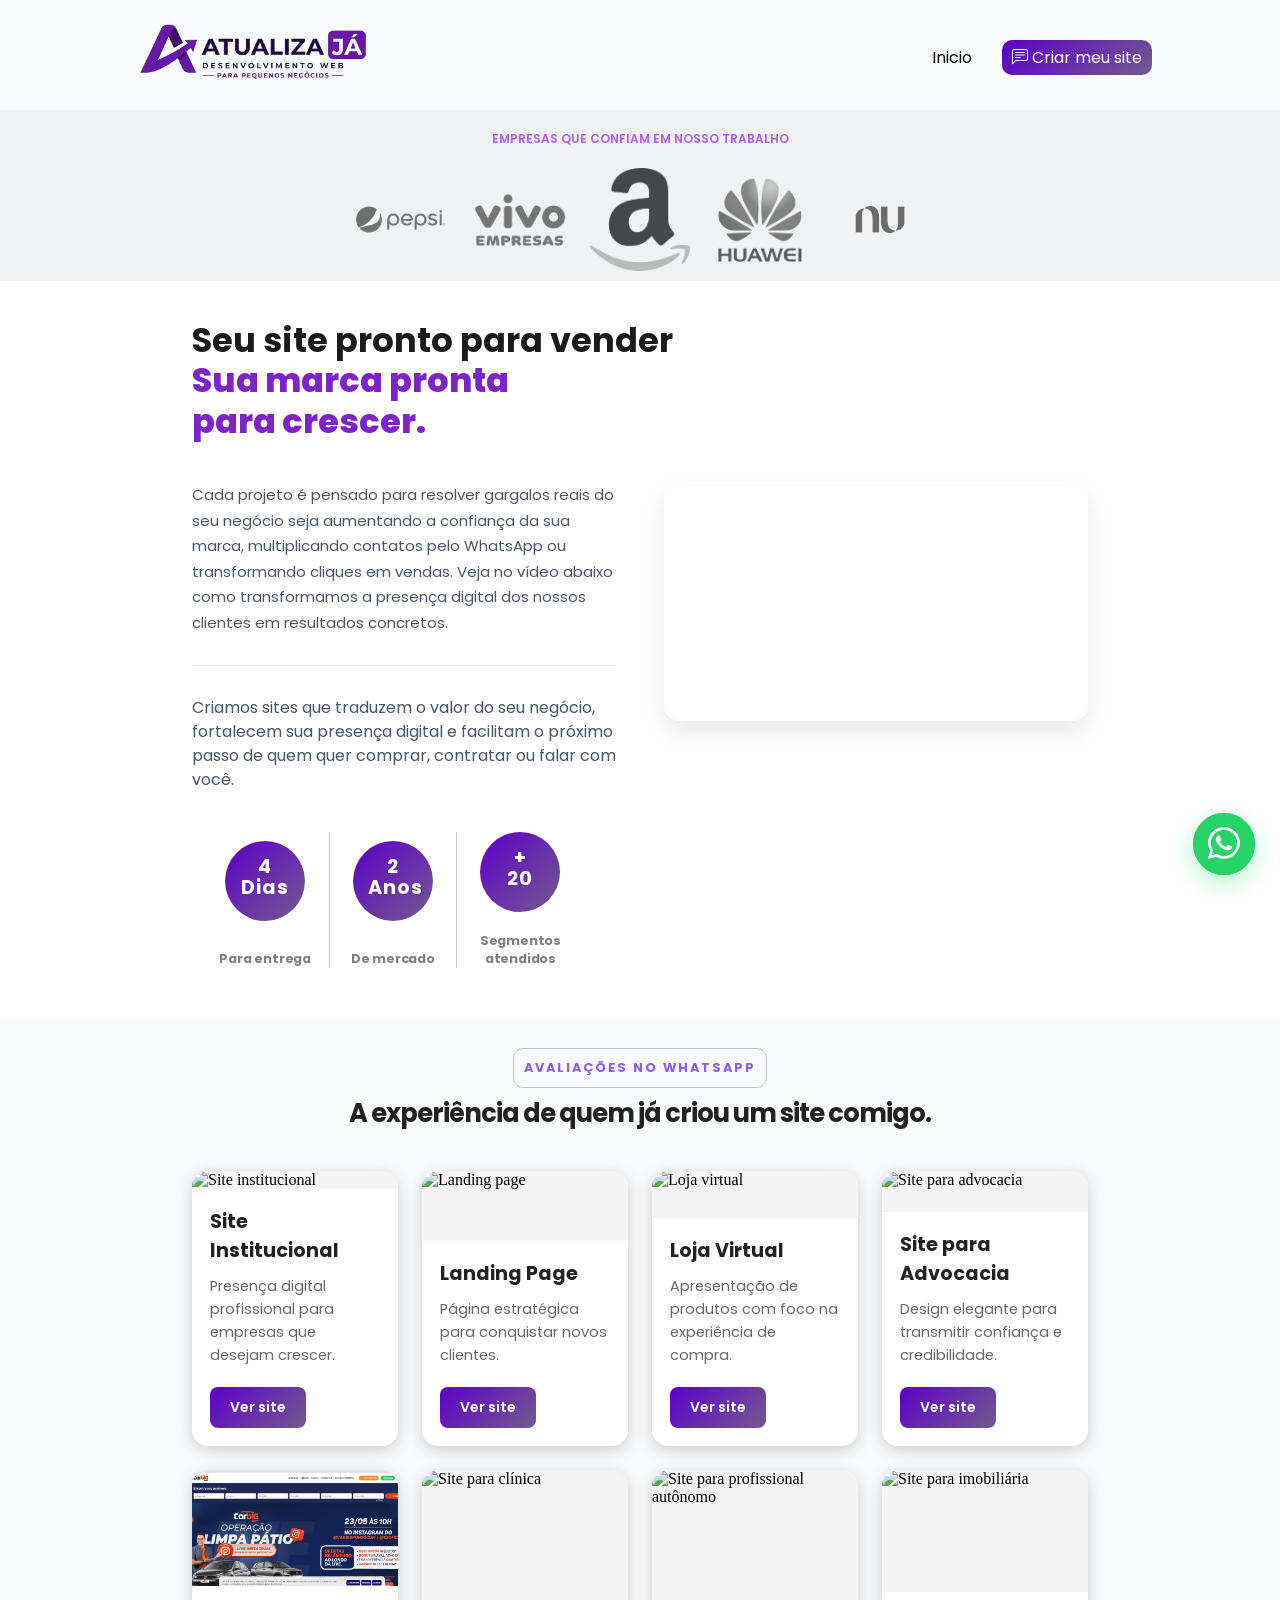
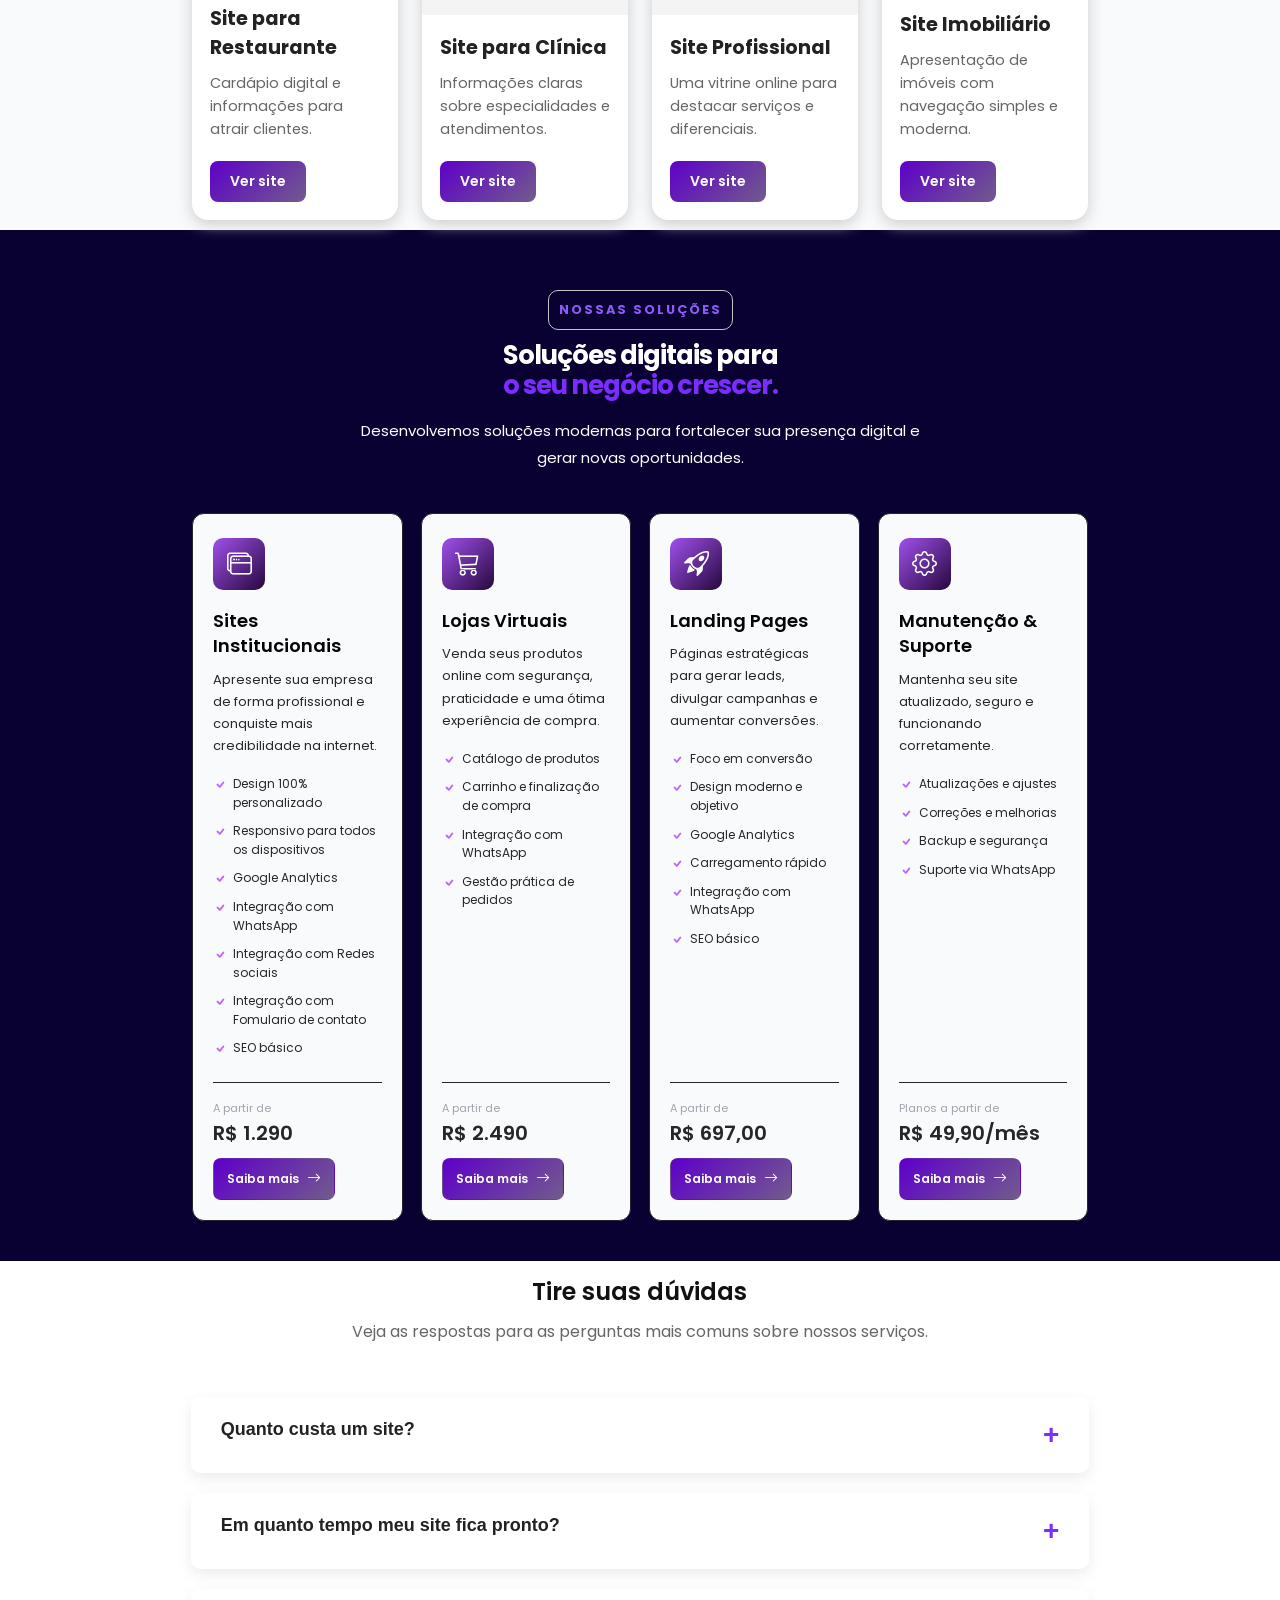
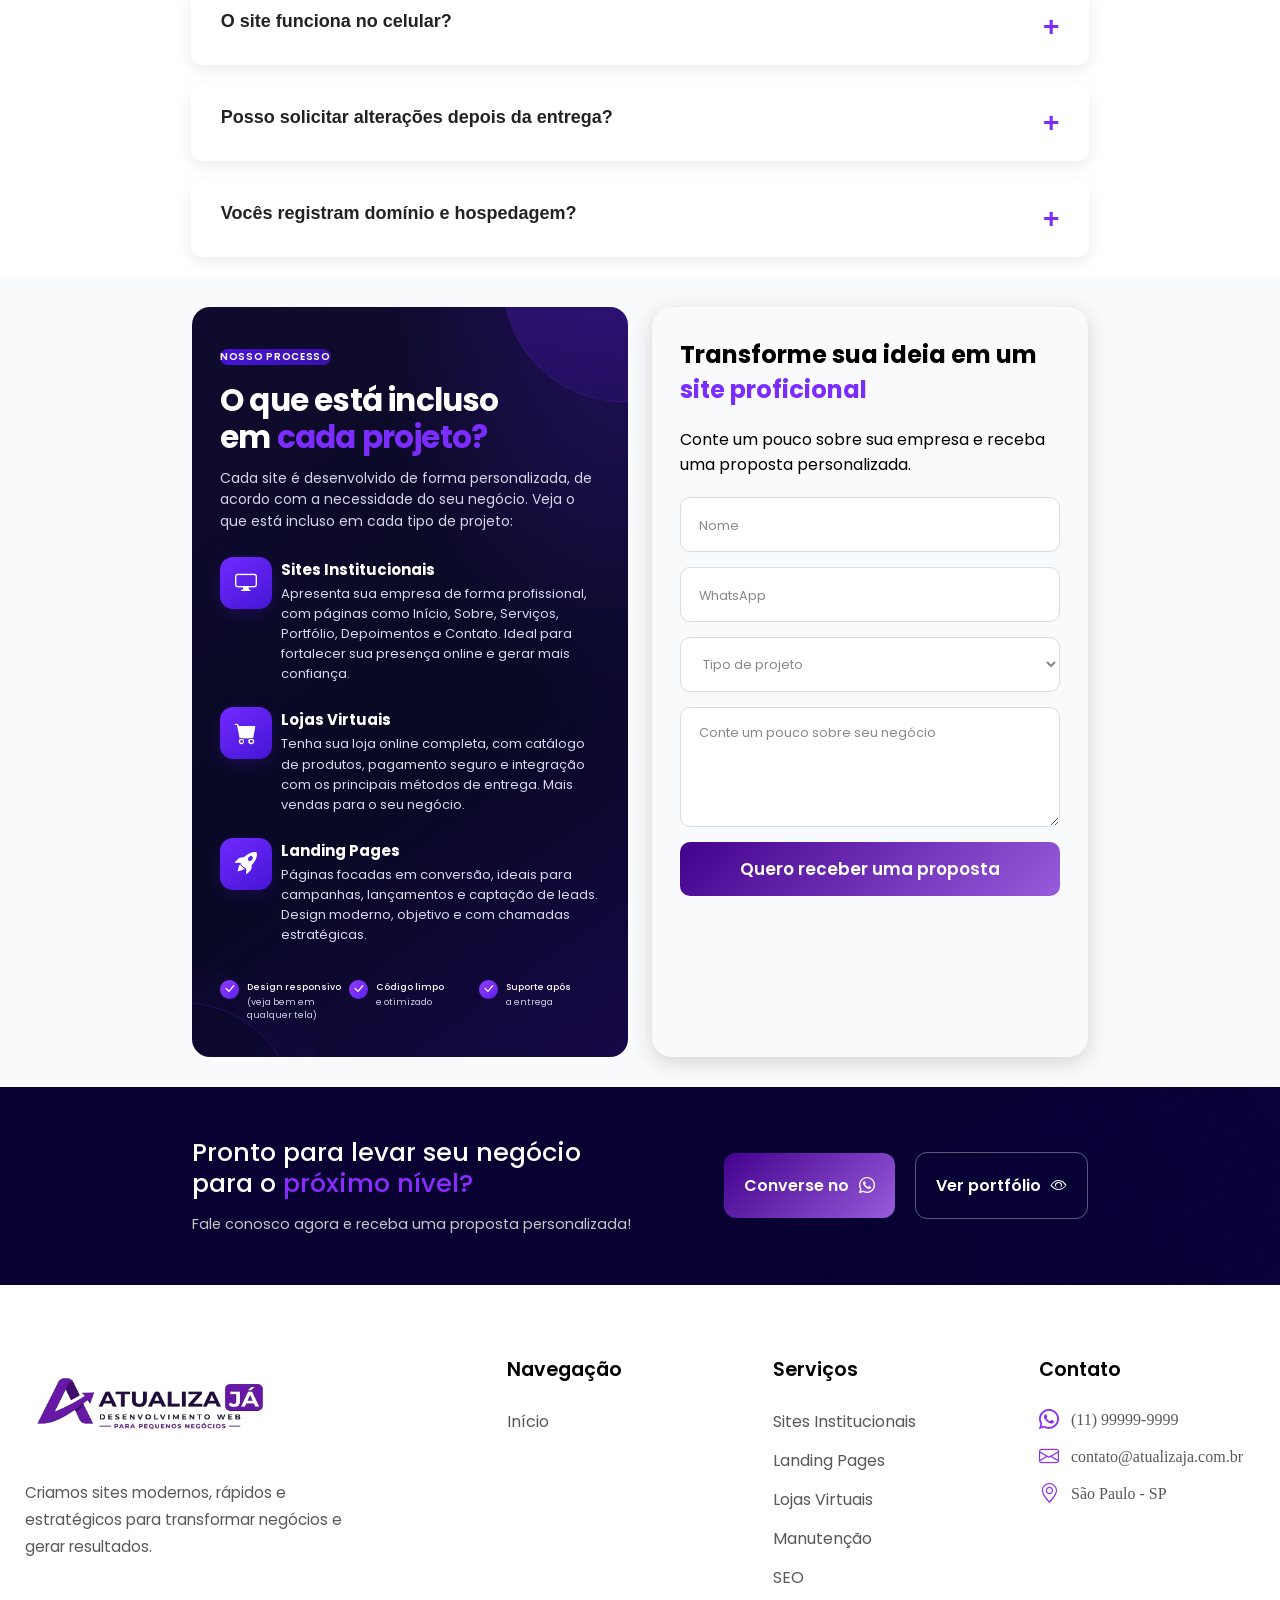
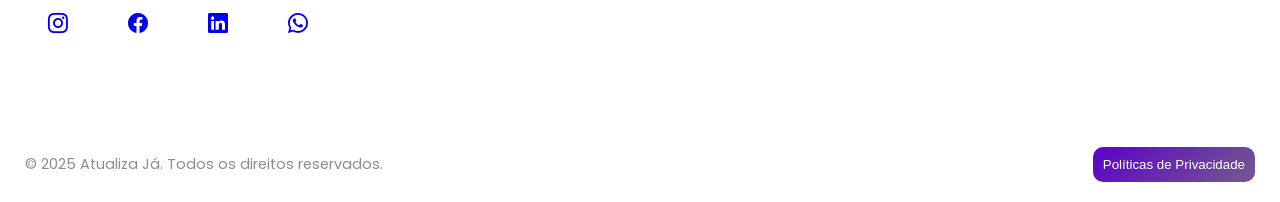
==== commit 2ffb1232: "Add files via upload" ====
--- a/servicos.html
+++ b/servicos.html
@@ -797,13 +797,86 @@
 
             </p>
 
-            <a href="#">Política de Privacidade</a>
+            <!-- Seu botão atual no rodapé (adicione o id="open-privacy") -->
+            <button type="button" id="open-privacy" class="btn-privacy">
+                Políticas de Privacidade
+            </button>
+
+            <!-- Estrutura do Lightbox (Modal) -->
+            <div id="privacy-modal" class="modal-overlay" aria-hidden="true">
+                <div class="modal-box" role="dialog" aria-labelledby="modal-title">
+                    <div class="modal-header">
+                        <h2 id="modal-title">Políticas de Privacidade</h2>
+                        <button type="button" id="close-privacy" class="modal-close"
+                            aria-label="Fechar">&times;</button>
+                    </div>
+
+                    <div class="modal-body">
+                        <p><strong>1. Coleta de Informações</strong><br>
+                            Coletamos apenas os dados fornecidos voluntariamente por você através dos nossos
+                            formulários de contato (como nome, e-mail e telefone) com o único objetivo de responder
+                            às suas solicitações de orçamento e atendimento.</p>
+
+                        <p><strong>2. Uso dos Dados</strong><br>
+                            As informações coletadas são utilizadas exclusivamente para comunicação comercial direta
+                            e prestação dos serviços contratados. Não vendemos, alugamos ou compartilhamos seus
+                            dados com terceiros.</p>
+
+                        <p><strong>3. Segurança</strong><br>
+                            Adotamos práticas adequadas de segurança para proteger suas informações contra acesso
+                            não autorizado, alteração ou divulgação.</p>
+
+                        <p><strong>4. Seus Direitos (LGPD)</strong><br>
+                            Você pode solicitar a atualização ou exclusão dos seus dados de nossa base a qualquer
+                            momento entrando em contato pelos nossos canais oficiais.</p>
+                    </div>
+                </div>
+            </div>
 
         </div>
 
         </footer>
     </main>
     <script>
+
+        // Efeito Box caixa de texto
+
+        document.addEventListener("DOMContentLoaded", () => {
+            const openBtn = document.getElementById("open-privacy");
+            const closeBtn = document.getElementById("close-privacy");
+            const modal = document.getElementById("privacy-modal");
+
+            if (!openBtn || !modal) return;
+
+            const openModal = (e) => {
+                e.preventDefault(); // Evita pular para o topo caso seu botão seja uma tag <a>
+                modal.classList.add("active");
+                modal.setAttribute("aria-hidden", "false");
+                document.body.style.overflow = "hidden"; // Trava a rolagem do site ao fundo
+            };
+
+            const closeModal = () => {
+                modal.classList.remove("active");
+                modal.setAttribute("aria-hidden", "true");
+                document.body.style.overflow = ""; // Libera a rolagem do site
+            };
+
+            openBtn.addEventListener("click", openModal);
+            closeBtn.addEventListener("click", closeModal);
+
+            // Fechar clicando fora da caixa (no fundo escuro)
+            modal.addEventListener("click", (e) => {
+                if (e.target === modal) closeModal();
+            });
+
+            // Fechar pressionando a tecla ESC
+            document.addEventListener("keydown", (e) => {
+                if (e.key === "Escape" && modal.classList.contains("active")) {
+                    closeModal();
+                }
+            });
+        });
+
         // Animação de autoridade com Java script
 
         document.addEventListener("DOMContentLoaded", () => {
--- a/servicos.css
+++ b/servicos.css
@@ -1991,6 +1991,114 @@
 
 }
 
+
+/* Fundo escuro embaçado atrás do Lightbox */
+.btn-privacy{
+    padding: 10px;
+    border-radius: 10px;
+    border: none;
+    background: linear-gradient(135deg, #5e00c9, #725b8d);
+    color: #fff;
+}
+.modal-overlay {
+  position: fixed;
+  inset: 0;
+  background: rgba(59, 59, 59, 0.8);
+  backdrop-filter: blur(6px);
+  display: flex;
+  align-items: center;
+  justify-content: center;
+  padding: 20px;
+  z-index: 9999;
+  
+  /* Escondido por padrão com transição suave */
+  opacity: 0;
+  visibility: hidden;
+  transition: opacity 0.3s ease, visibility 0.3s ease;
+}
+
+/* Classe ativada via JS */
+.modal-overlay.active {
+  opacity: 1;
+  visibility: visible;
+}
+
+/* Caixa de conteúdo */
+.modal-box {
+  background: #14141c;
+  color: #e4e4e7;
+  border-radius: 12px;
+  width: 100%;
+  max-width: 600px;
+  max-height: 80vh;
+  display: flex;
+  flex-direction: column;
+  transform: translateY(15px) scale(0.98);
+  transition: transform 0.3s ease;
+}
+
+.modal-overlay.active .modal-box {
+  transform: translateY(0) scale(1);
+}
+
+/* Cabeçalho do modal */
+.modal-header {
+  display: flex;
+  justify-content: space-between;
+  align-items: center;
+  padding: 20px 24px;
+  border-bottom: 1px solid rgba(255, 255, 255, 0.08);
+}
+
+.modal-header h2 {
+  margin: 0;
+  font-family: "Poppins", sans-serif;
+  font-size: 1.25rem;
+  color: #ffffff;
+}
+
+.modal-close {
+  background: none;
+  border: none;
+  color: #a1a1aa;
+  font-size: 1.75rem;
+  line-height: 1;
+  cursor: pointer;
+  transition: color 0.2s ease;
+}
+
+.modal-close:hover {
+  color: #8200ff;
+}
+
+/* Corpo com barra de rolagem interna */
+.modal-body {
+  padding: 24px;
+  overflow-y: auto;
+  font-size: 0.95rem;
+  line-height: 1.6;
+  color: #d4d4d8;
+}
+
+.modal-body p {
+  font-family: "Poppins", sans-serif;  
+  margin-bottom: 16px;
+  text-align: left;
+}
+
+.modal-body strong {
+  color: #ffffff;
+}
+
+/* Estilização opcional da barra de rolagem */
+.modal-body::-webkit-scrollbar {
+  width: 6px;
+}
+.modal-body::-webkit-scrollbar-thumb {
+  background: #8200ff;
+  border-radius: 4px;
+}
+
 /*Formatação do rodape*/
 .footer {
 
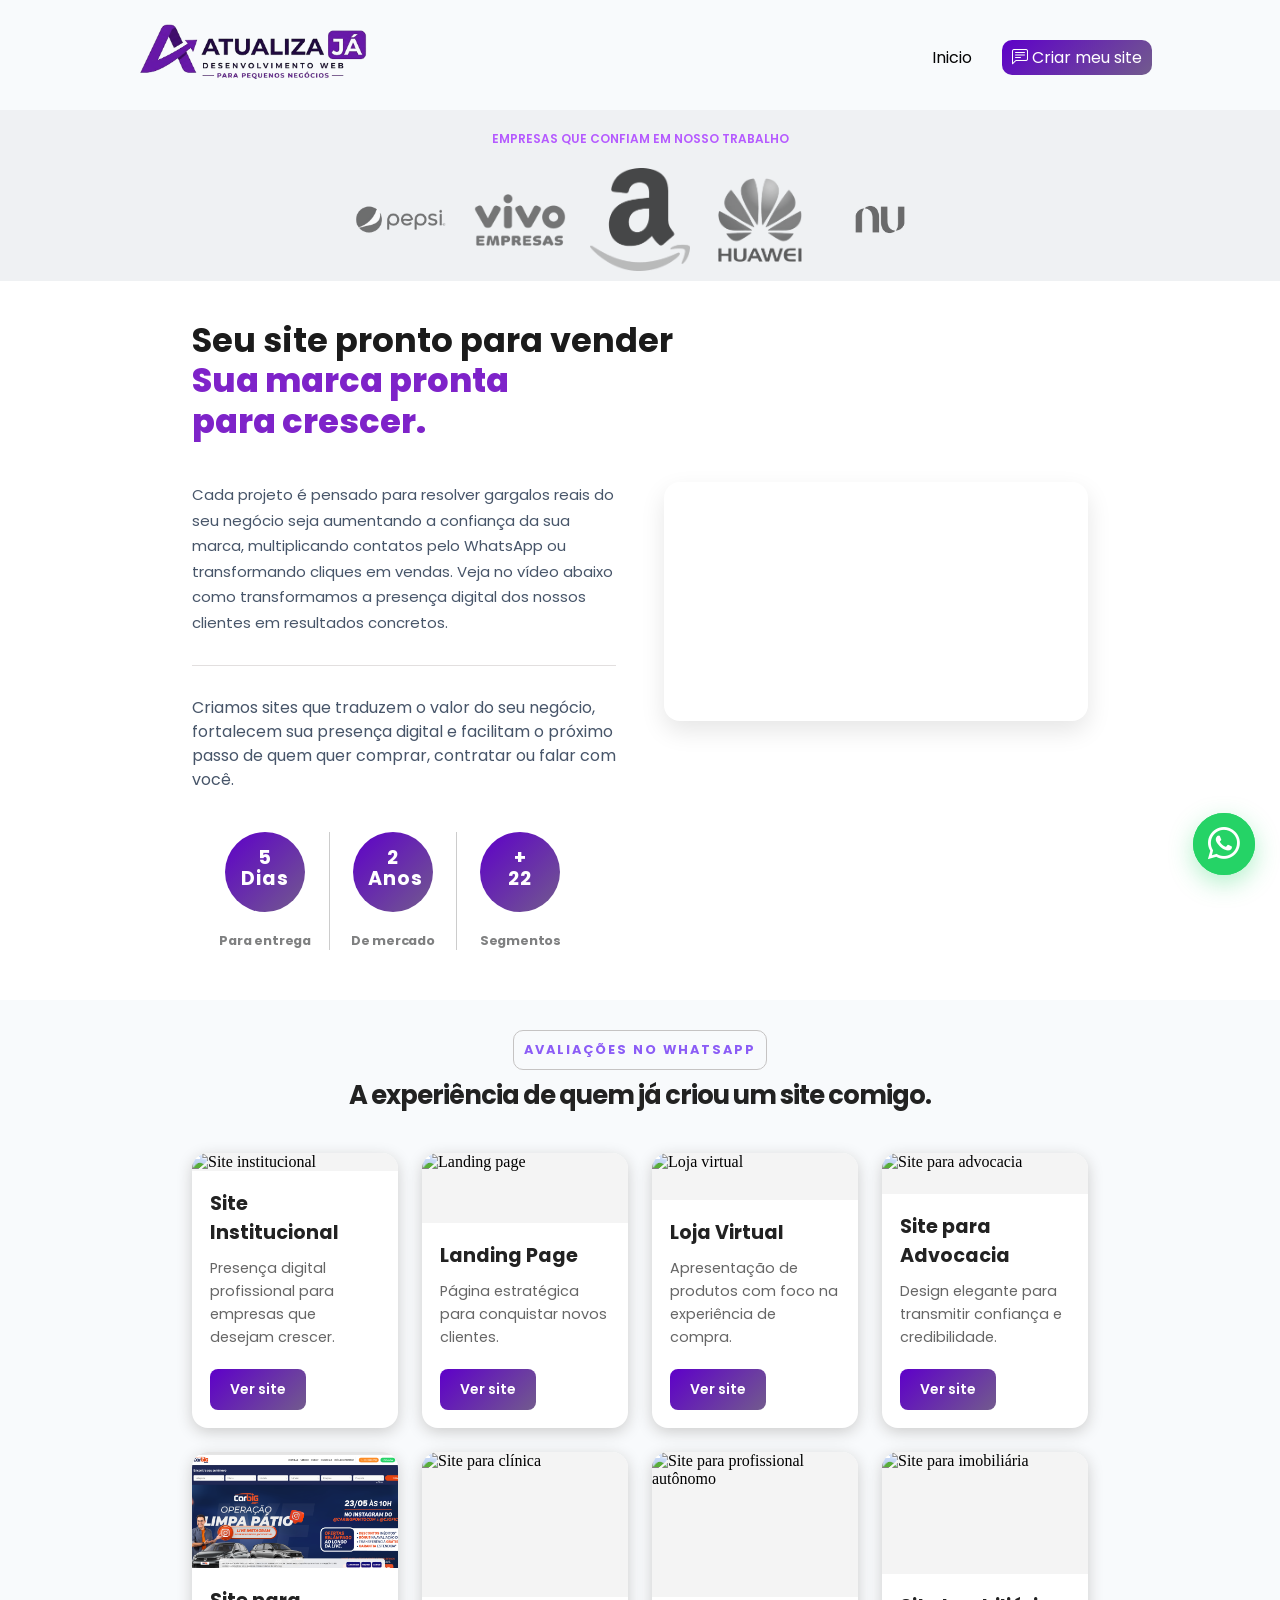
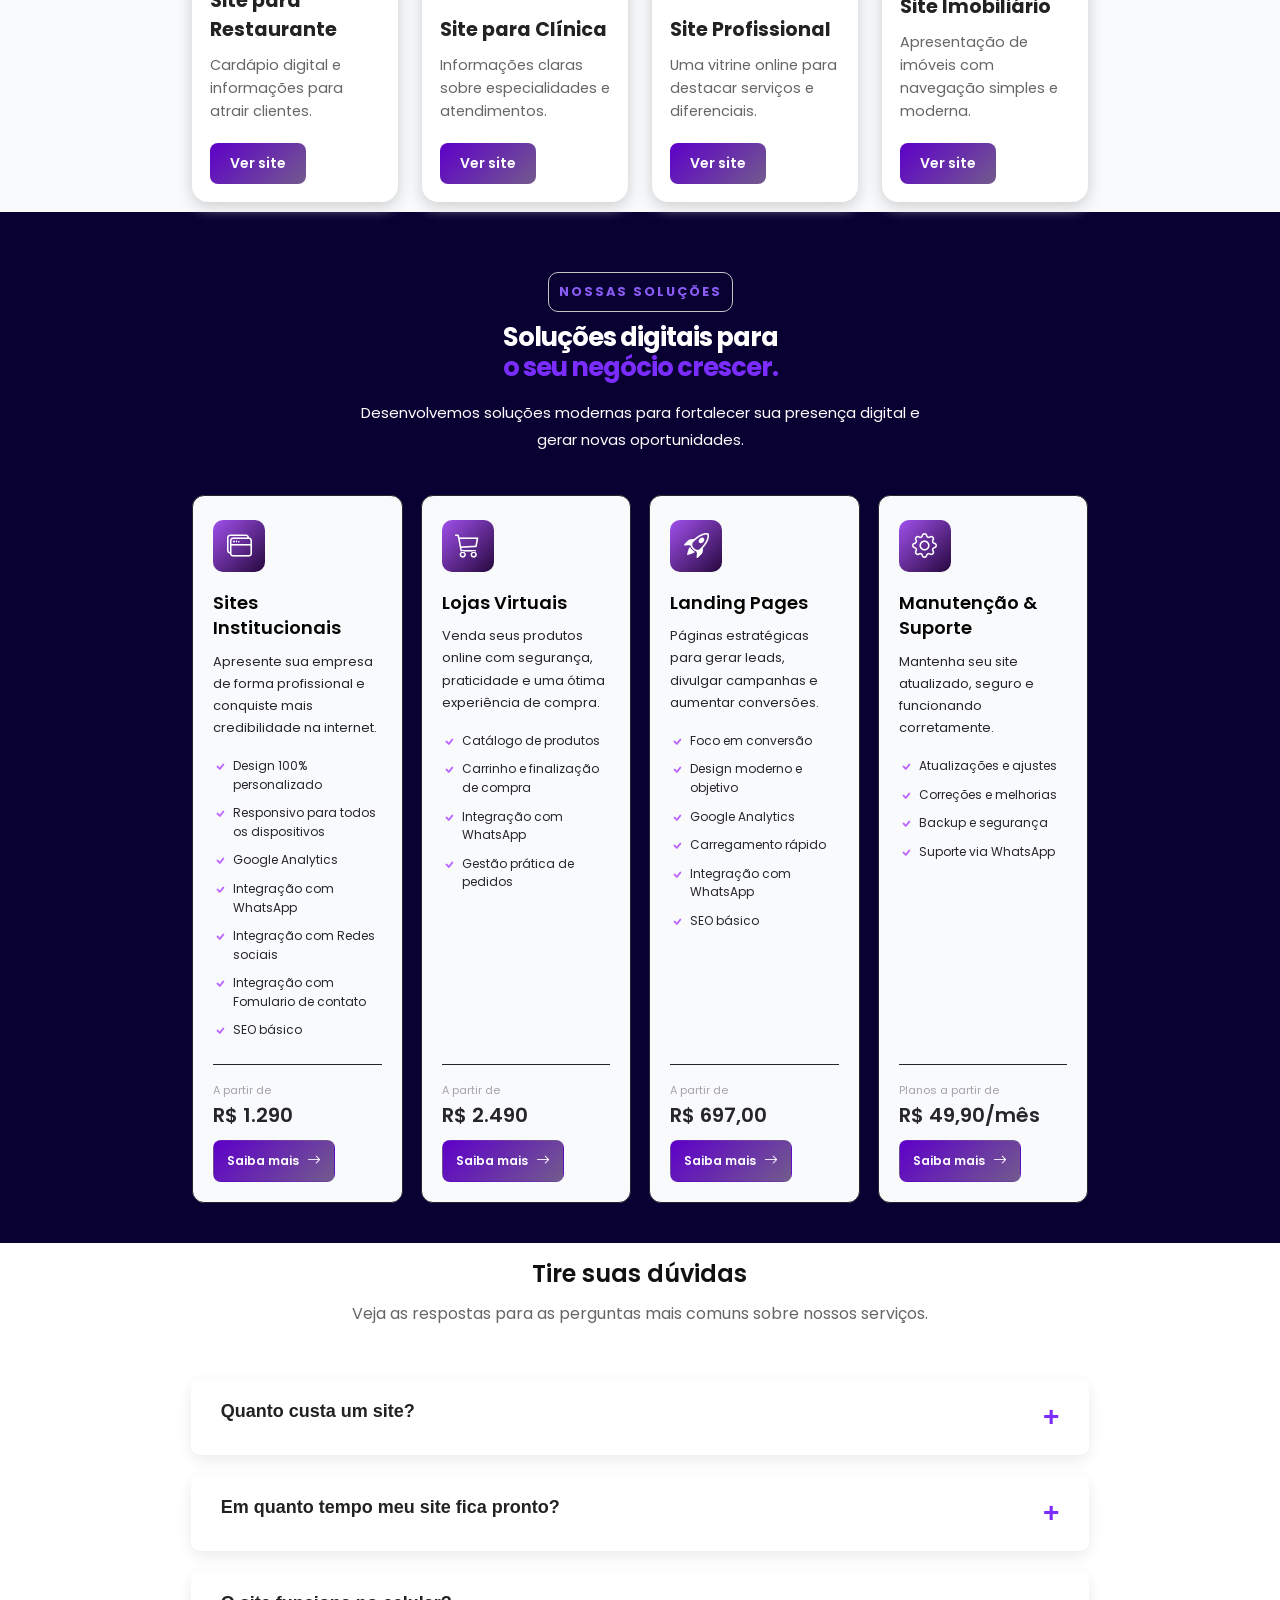
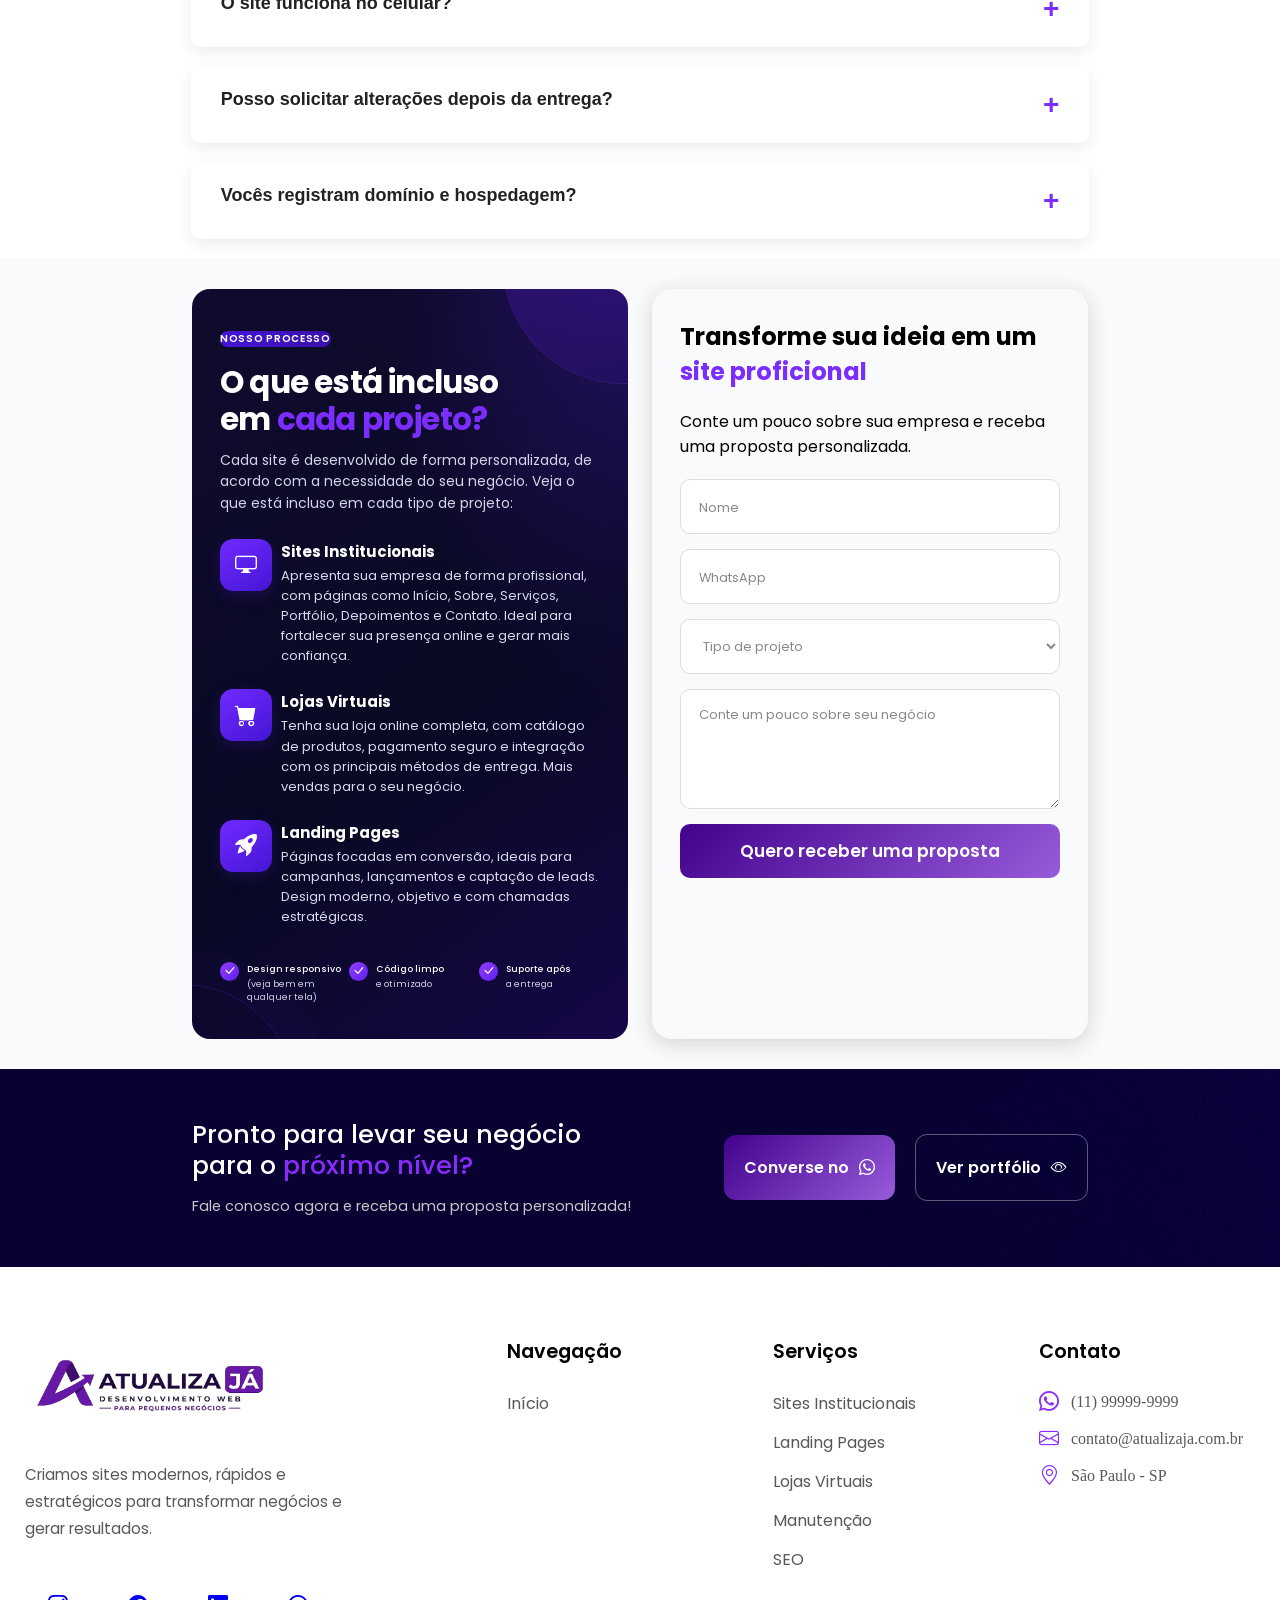
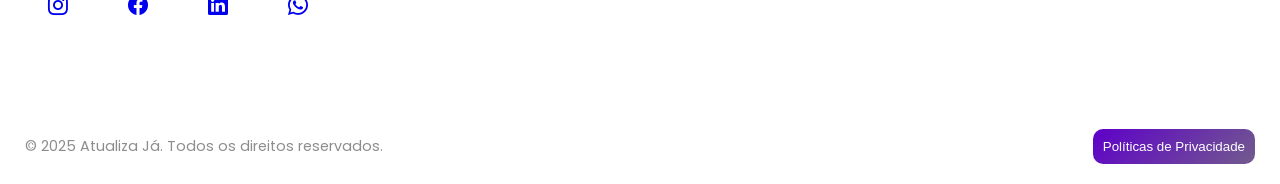
==== commit ea7f4162: "Add files via upload" ====
--- a/servicos.html
+++ b/servicos.html
@@ -137,7 +137,7 @@
                                 <div class="stat-item">
                                     <div class="stat-accent"></div>
                                     <div class="stat-number">+ <br><span class="count" data-target="30">0</span></div>
-                                    <div class="stat-label">Segmentos atendidos</div>
+                                    <div class="stat-label">Segmentos</div>
                                 </div>
                             </div>
                         </div>
--- a/servicos.css
+++ b/servicos.css
@@ -1999,6 +1999,7 @@
     border: none;
     background: linear-gradient(135deg, #5e00c9, #725b8d);
     color: #fff;
+    cursor:pointer;
 }
 .modal-overlay {
   position: fixed;
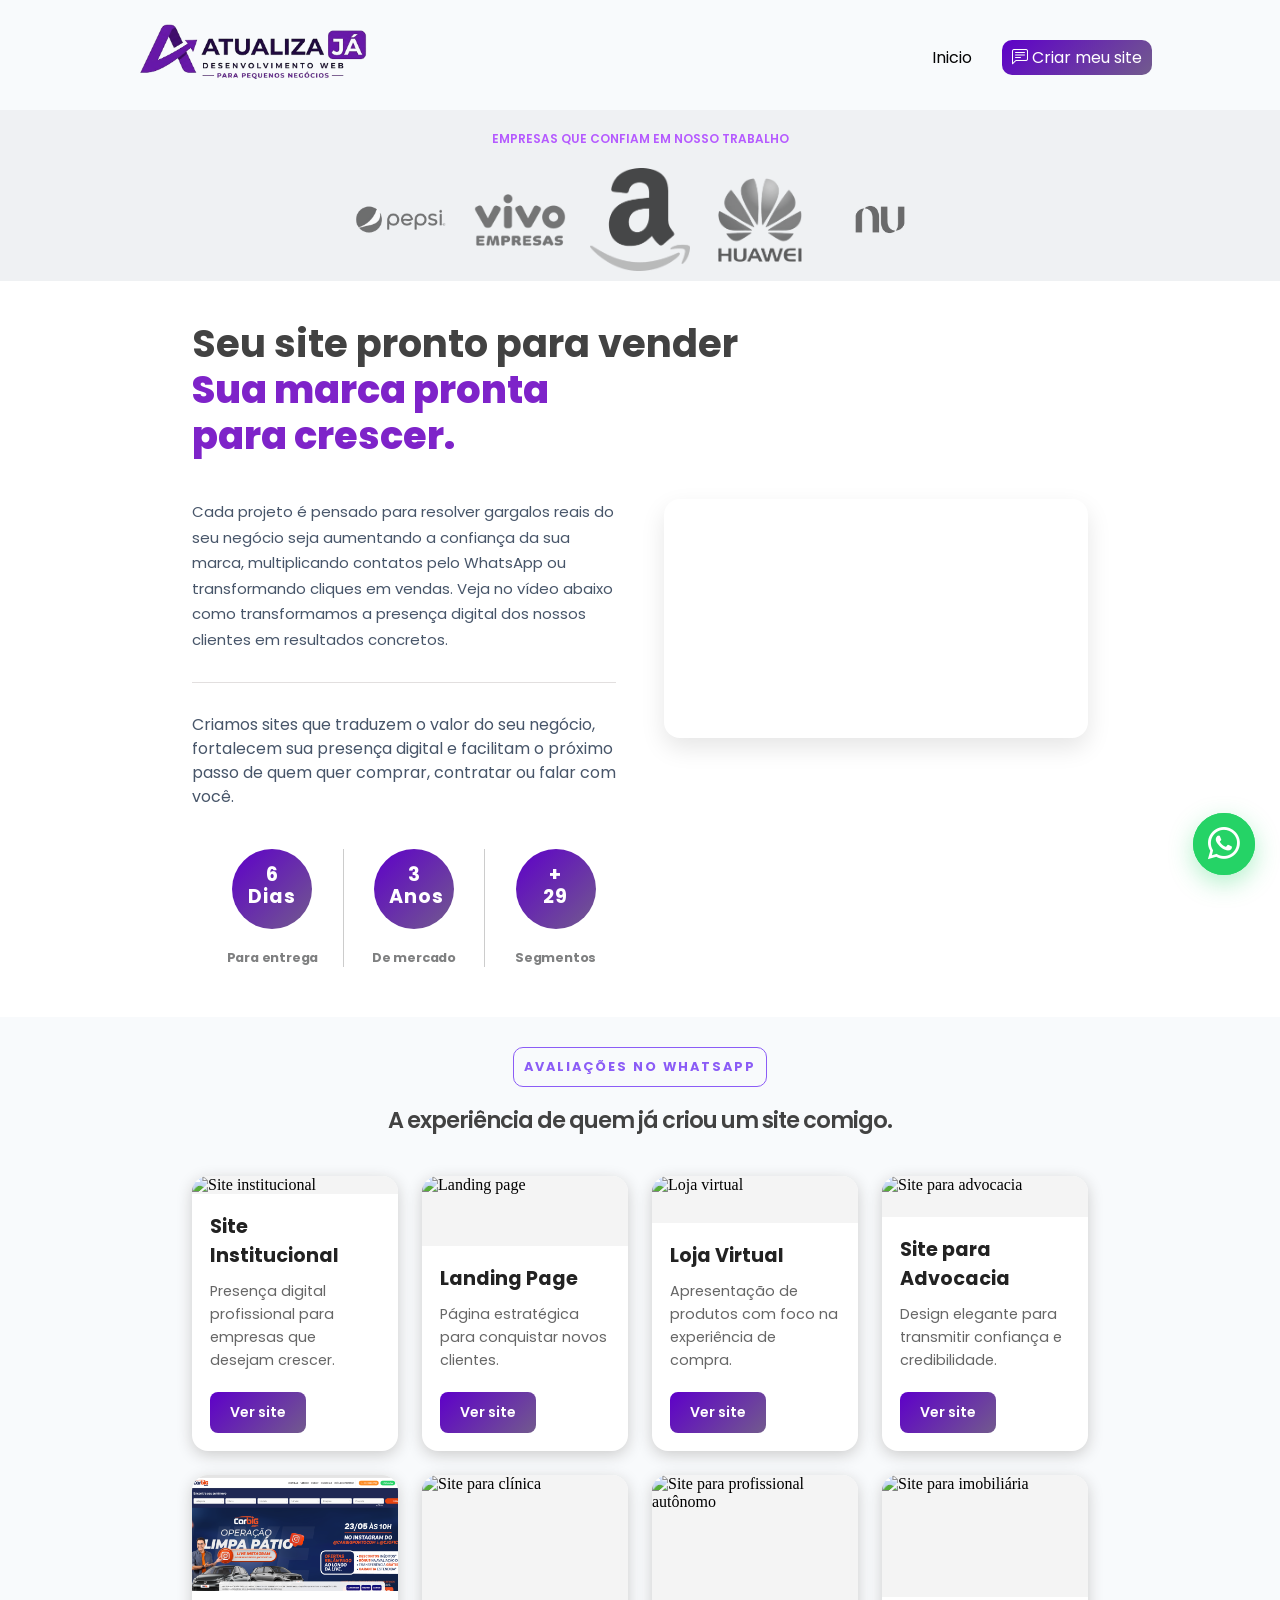
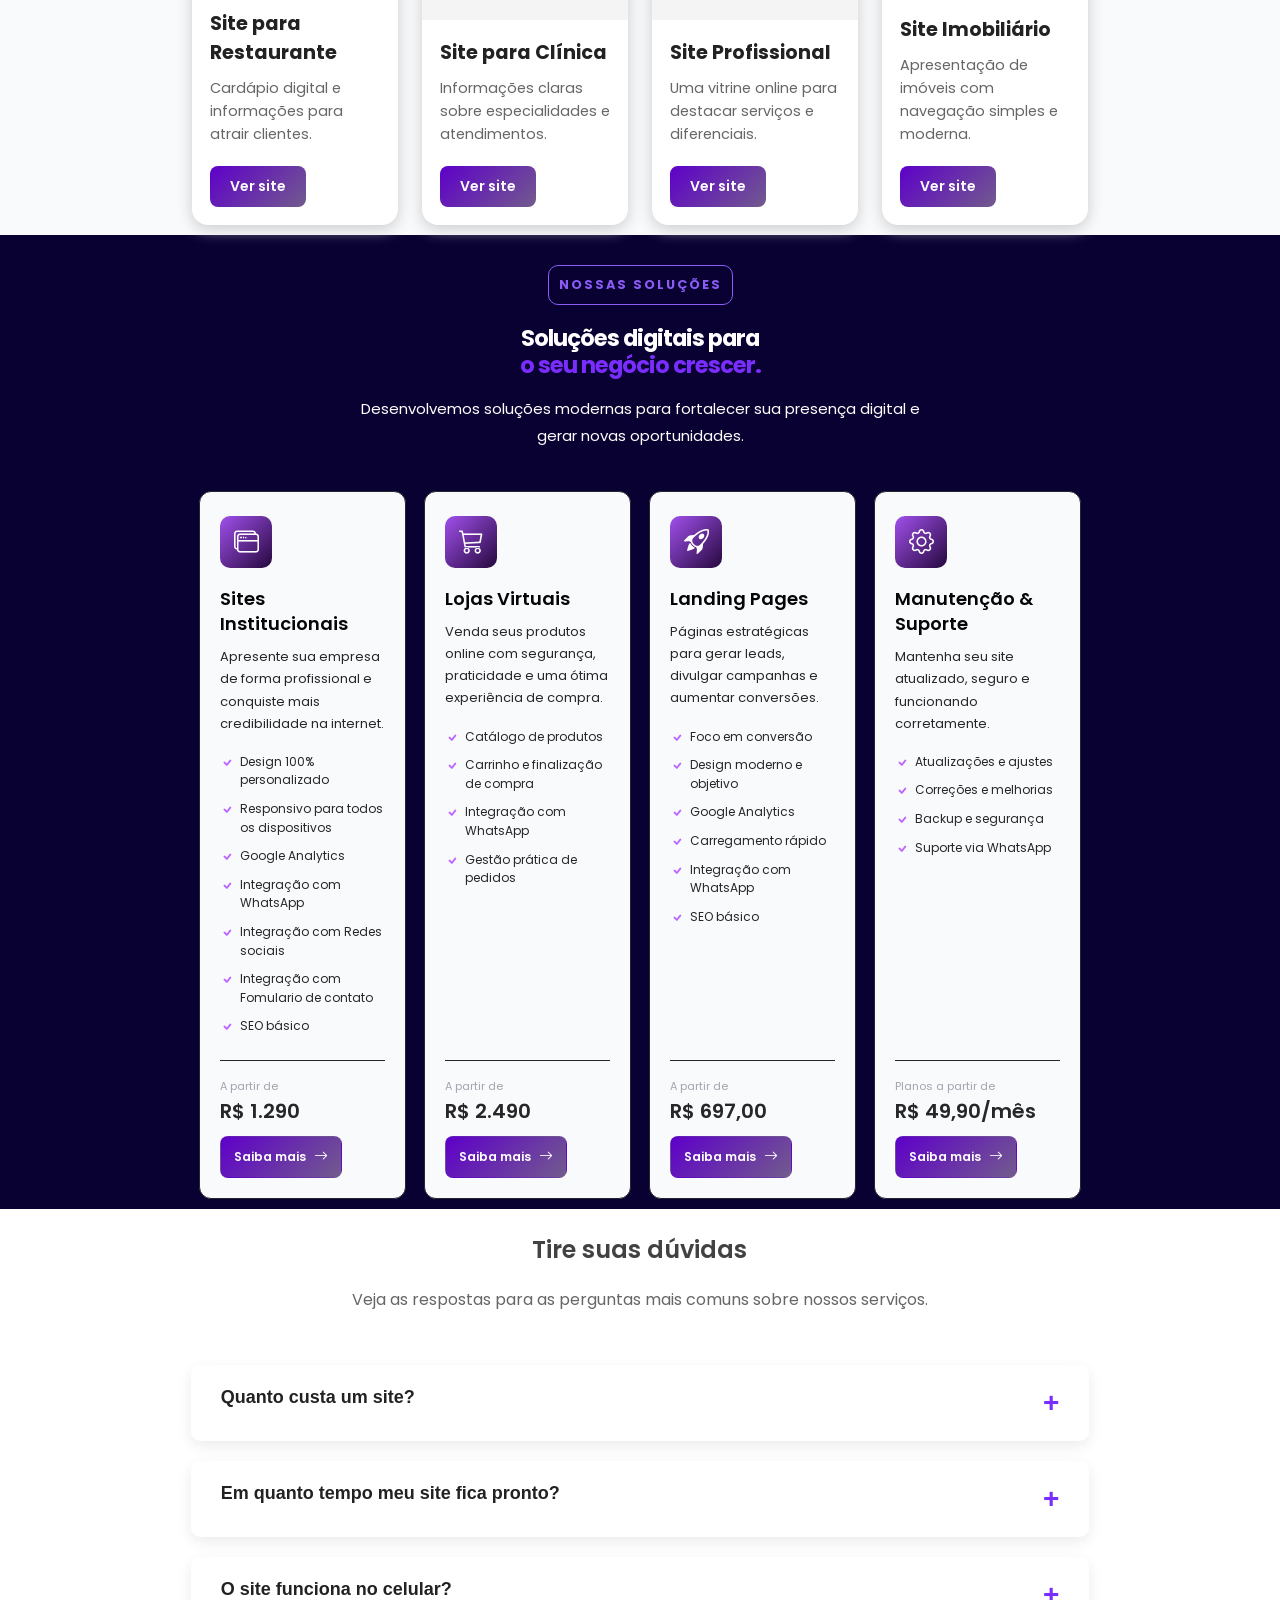
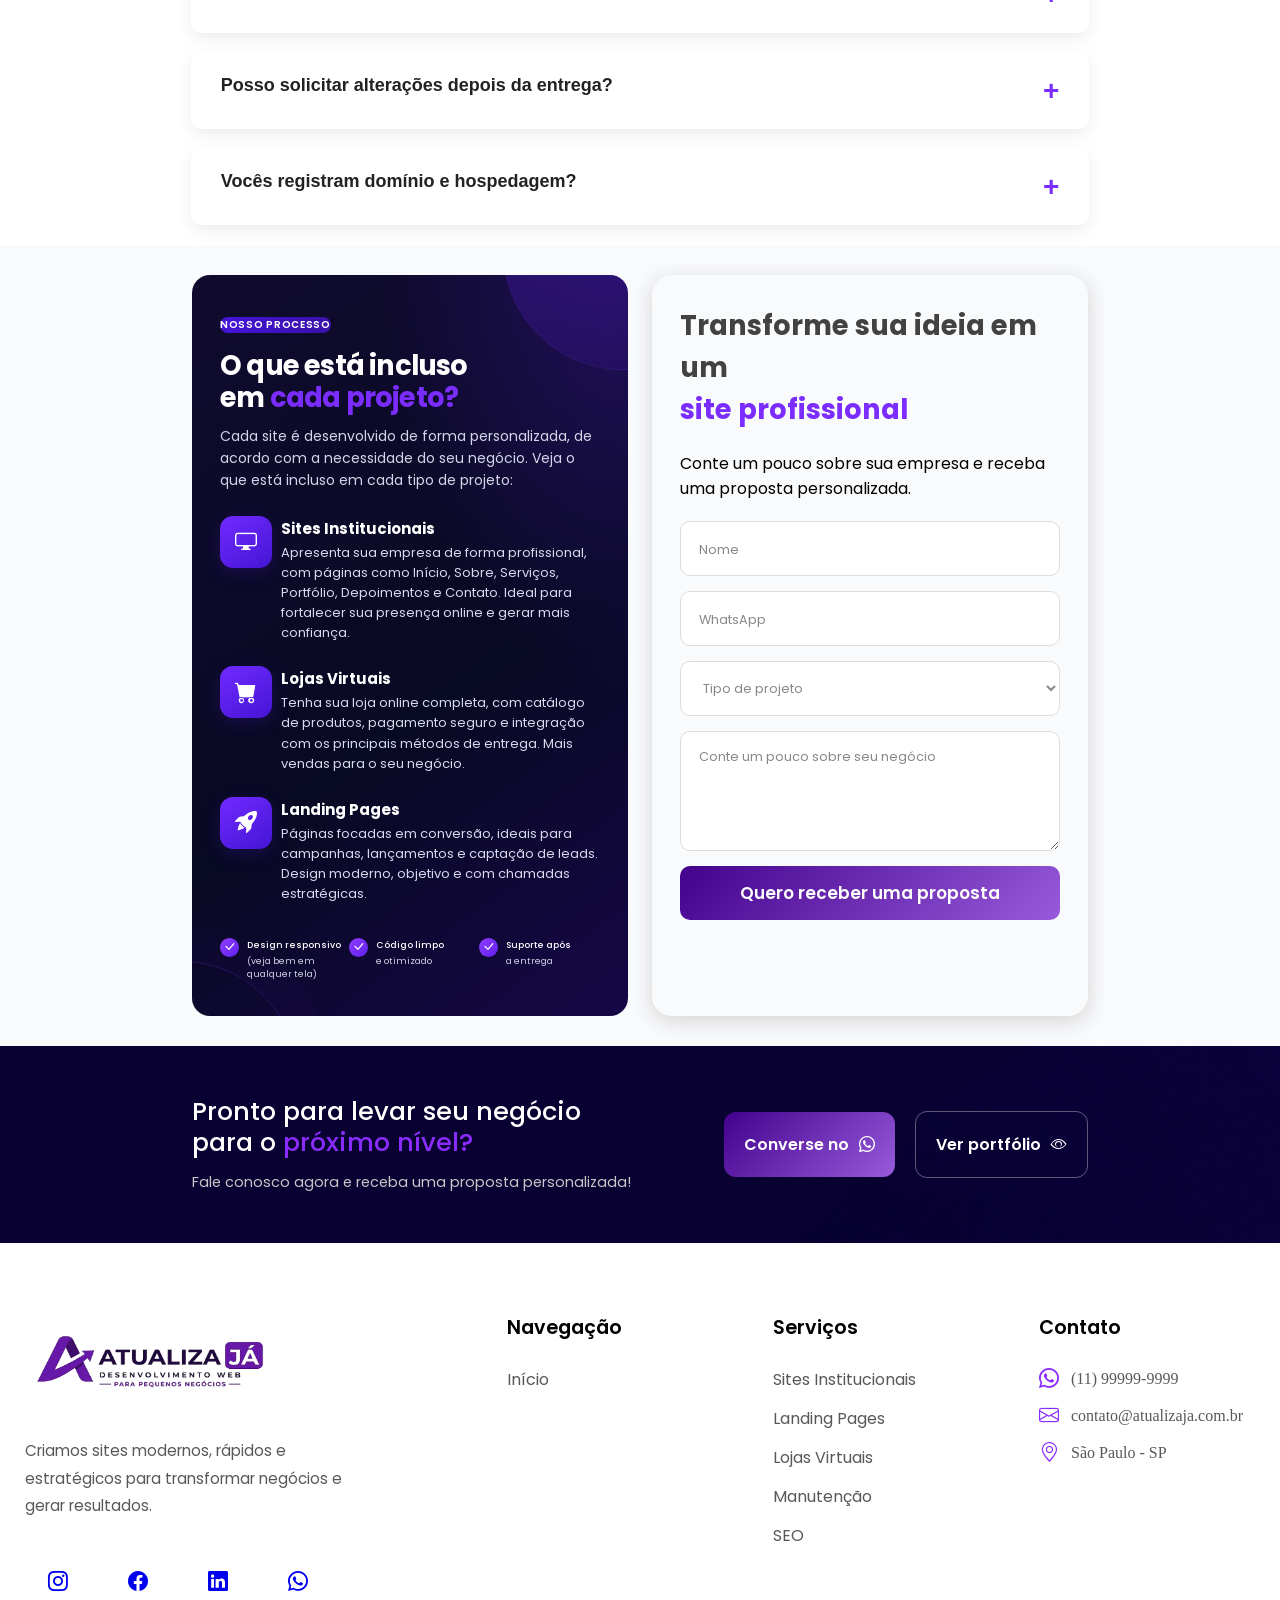
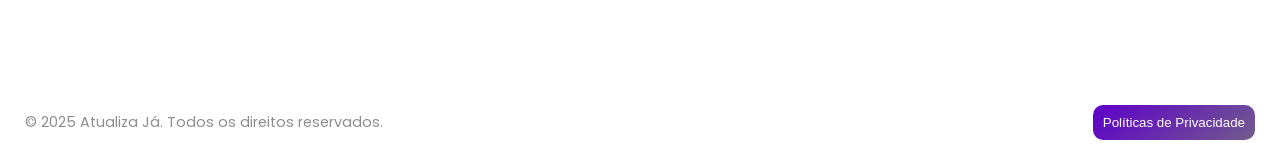
==== commit bce4fce0: "Add files via upload" ====
--- a/servicos.html
+++ b/servicos.html
@@ -601,7 +601,7 @@
                 <div class="faq-form" id="contato">
 
                     <div class="faq-titulo">
-                        <h1>Transforme sua ideia em um <br><span>site proficional</span> </h1>
+                        <h1>Transforme sua ideia em um <br><span>site profissional</span> </h1>
                         <p>Conte um pouco sobre sua empresa e receba uma proposta personalizada.</p>
                     </div>
 
@@ -882,7 +882,7 @@
         document.addEventListener("DOMContentLoaded", () => {
             const container = document.querySelector(".stats-container");
             const counters = document.querySelectorAll(".stats-container .count");
-            const duration = 4000; // Duração em milissegundos (1.2s)
+            const duration = 2000; // Duração em milissegundos (1.2s)
 
             if (!container || !counters.length) return;
 
--- a/servicos.css
+++ b/servicos.css
@@ -397,10 +397,10 @@
 
 .linha {
     margin-top: 20px;
-    margin-bottom: 10px;
+    margin-bottom: 20px;
     font-family: "Poppins", sans-serif;
     color: #8b5cf6;
-    border: 1px solid #c5c3c3;
+    border: 1px solid #8b5cf6;
     border-radius: 10px;
     padding: 10px;
     letter-spacing: 1px;
@@ -430,7 +430,7 @@
 
     width: 100%;
     margin: auto;
-    padding: 40px 0px;
+    padding: 10px;
     background-image: url("img/empresa.png");
     background-repeat: no-repeat;
     background-size: cover;
@@ -477,7 +477,7 @@
 .aj-cabecalho h2 {
     font-family: "Poppins", sans-serif;
     margin: 0 0 16px;
-    font-size: 1.6rem;
+    font-size: 1.4rem;
     line-height: 1.2;
     font-weight: 700;
     letter-spacing: -1px;
@@ -485,12 +485,12 @@
 }
 
 .aj-cabecalho h3 {
-    color: #222222;
+    color: #424242;
     font-family: "Poppins", sans-serif;
     margin: 0 0 16px;
-    font-size: 1.6rem;
+    font-size: 1.4rem;
     line-height: 1.2;
-    font-weight: 700;
+    font-weight: 600;
     letter-spacing: -1px;
 
 }
@@ -849,9 +849,9 @@
 
 .sobre-topo h2 {
     font-family: "Poppins", sans-serif;
-    font-size: 2.1rem;
+    font-size: 2.4rem;
     line-height: 1.2;
-    color: #1b1b1b;
+    color: #424242;
     font-weight: 700;
     margin-bottom: 40px;
 }
@@ -859,6 +859,19 @@
 .sobre-topo h2 span {
     color: #7e23c9;
     font-weight: 800;
+}
+
+@media (max-width:900px) {
+   
+.sobre-topo h2 {
+    font-family: "Poppins", sans-serif;
+    font-size: 2.4rem;
+    line-height: 1.2;
+    color: #424242;
+    font-weight: 700;
+    margin-bottom: 40px;
+}
+
 }
 
 /* Grade com texto de um lado e vídeo do outro */
@@ -911,7 +924,7 @@
 /* Contentor principal dos indicadores */
 .stats-container {
     display: flex;
-    width: 90%;
+    width: 100%;
     padding: 10px;
     text-align: left;
     margin: left;
@@ -1055,10 +1068,6 @@
         flex-direction: column;
         /* Empilha o texto e o vídeo */
         gap: 32px;
-    }
-
-    .sobre-topo h2 {
-        font-size: 26px;
     }
 }
 
@@ -1282,7 +1291,7 @@
     margin: 15px 0 12px;
 
     color: #ffffff;
-    font-size: clamp(25px, 3vw, 31px);
+    font-size: 1.7rem;
     font-weight: 700;
     line-height: 1.18;
     letter-spacing: -0.8px;
@@ -1497,6 +1506,8 @@
 
 .faq-titulo h1 {
     font-family: "Poppins", sans-serif;
+    color: #424242;
+    font-size: 1.7rem;
 }
 
 .faq-titulo span {
@@ -1554,8 +1565,8 @@
 .faq-titulo-faq h1 {
     font-size: 1.5rem;
     font-weight: 600;
-    color: #111;
-    margin: 10px 0;
+    color: #424242;
+    margin: 20px 0;
 }
 
 .faq-titulo-faq p {
